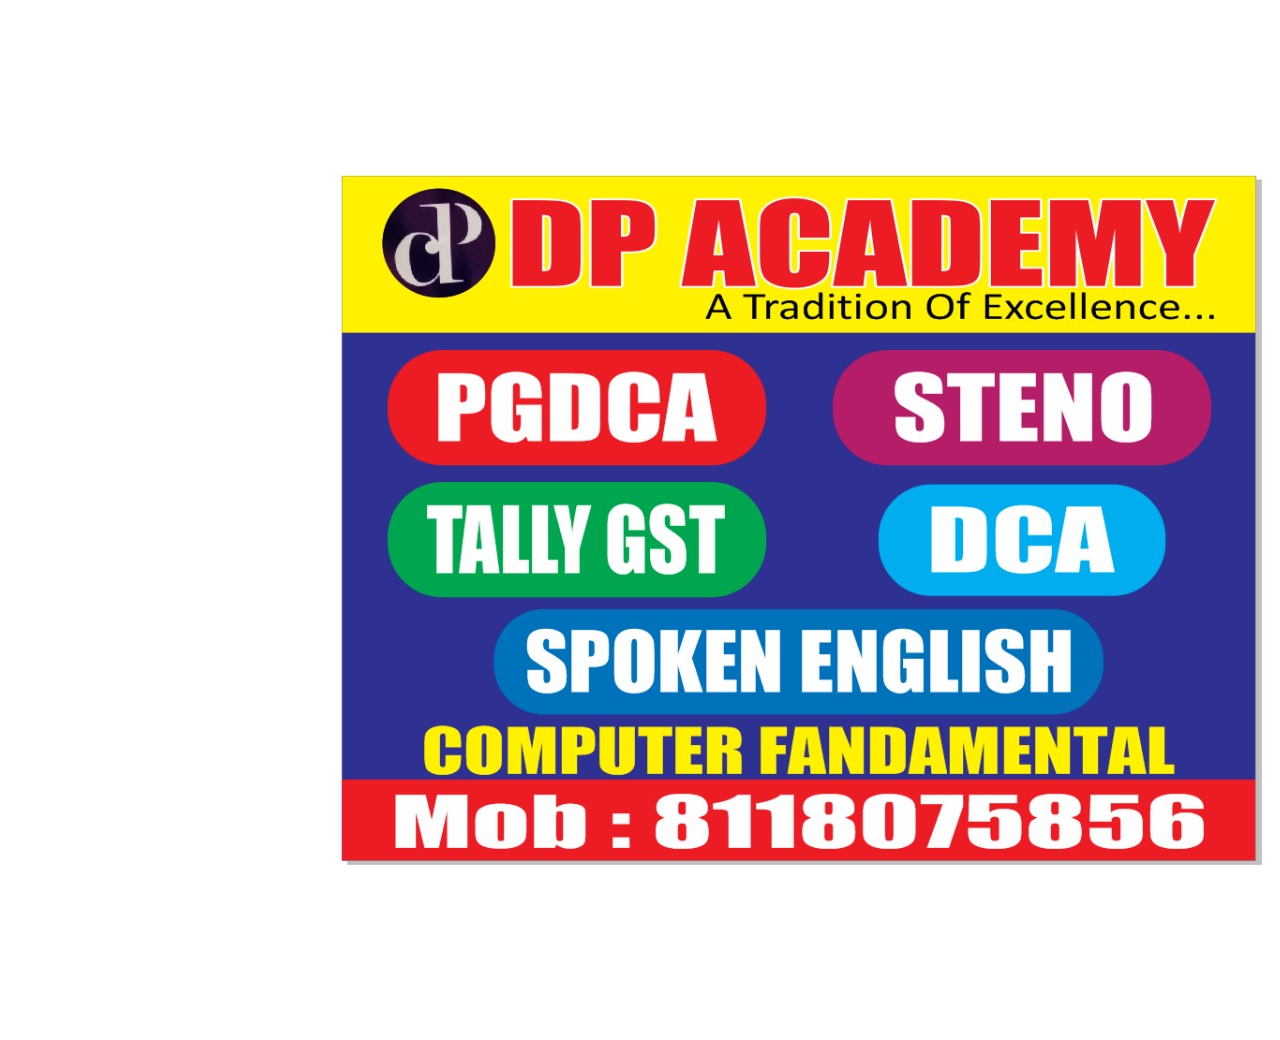
==== index.html @ b9f74668 "add title" ====
<!doctype html>
<title>DP Academy</title>
<style>
  body { text-align: center; padding: 150px; }
  h1 { font-size: 50px; }
  body { font: 20px Helvetica, sans-serif; color: #333; }
  article { display: block; text-align: left; width: 650px; margin: 0 auto; }
  a { color: #dc8100; text-decoration: none; }
  a:hover { color: #333; text-decoration: none; }
</style>
<img src="logo.jpg">
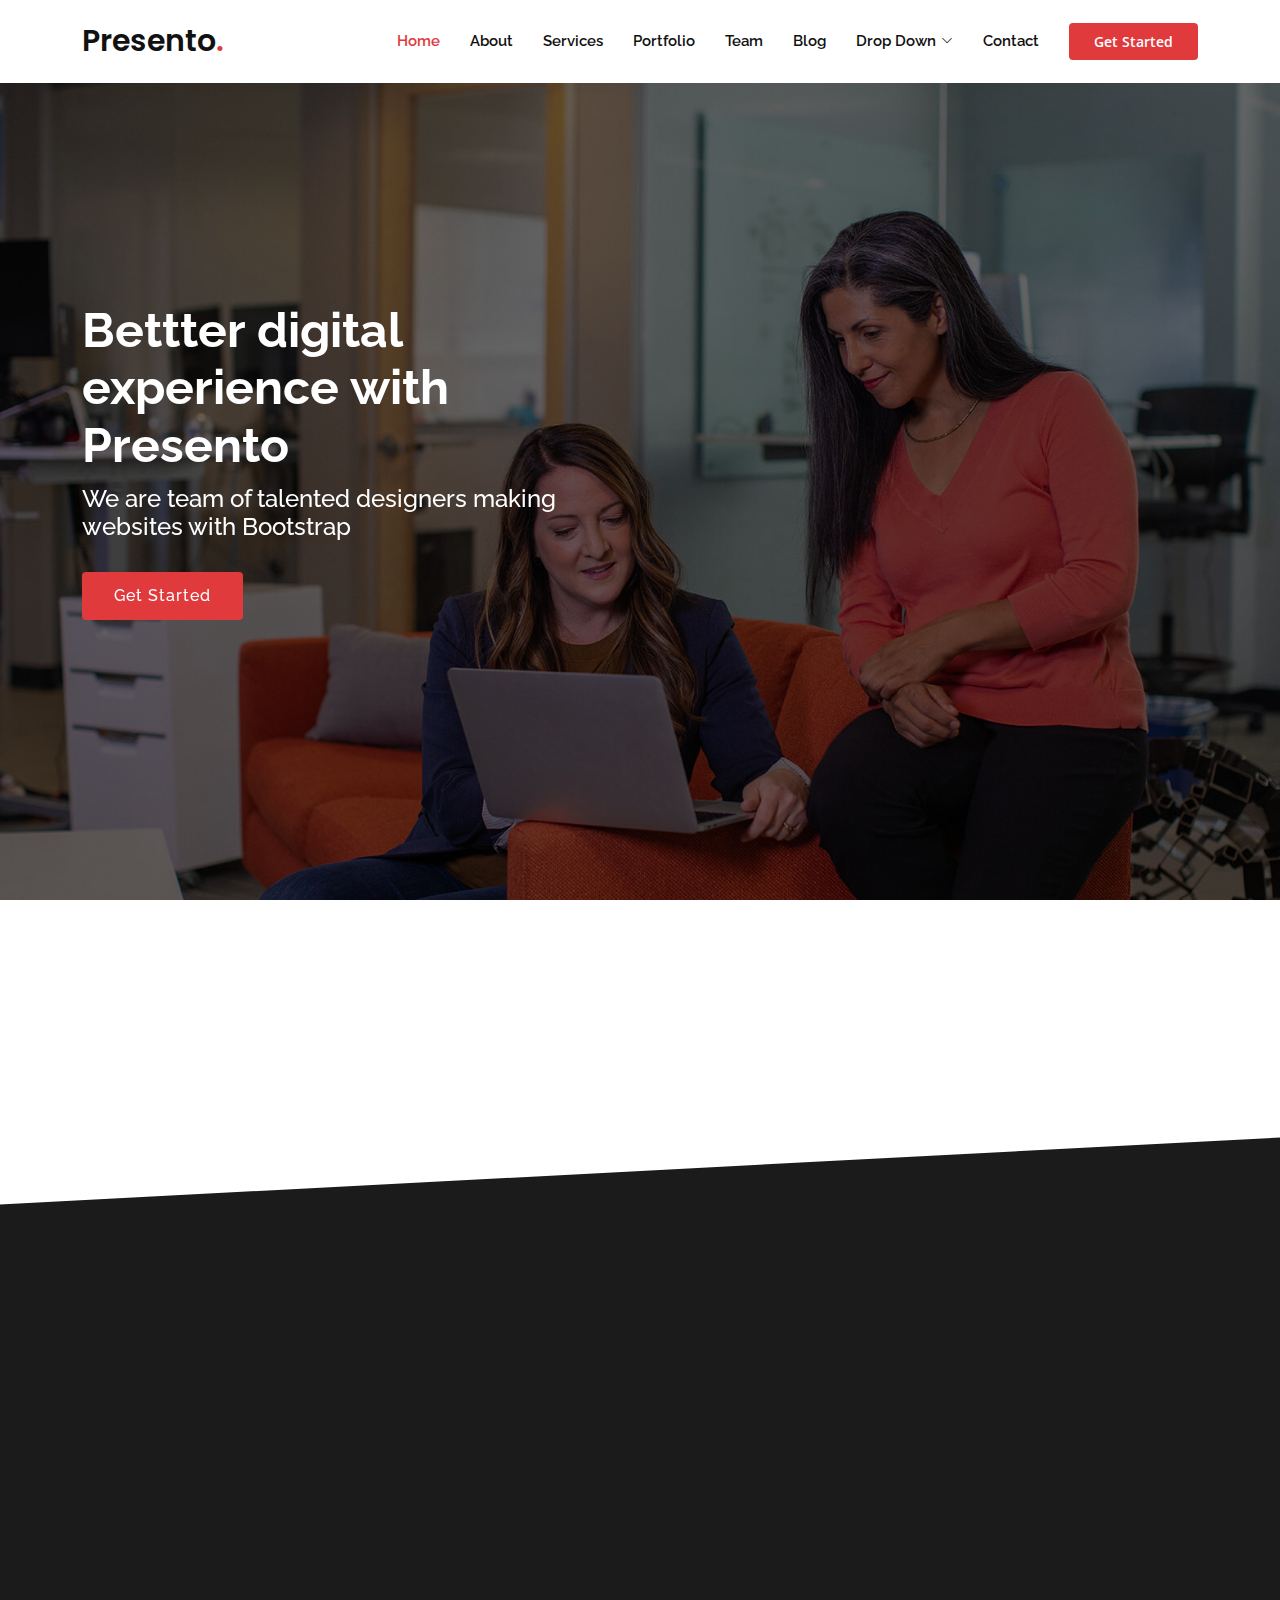
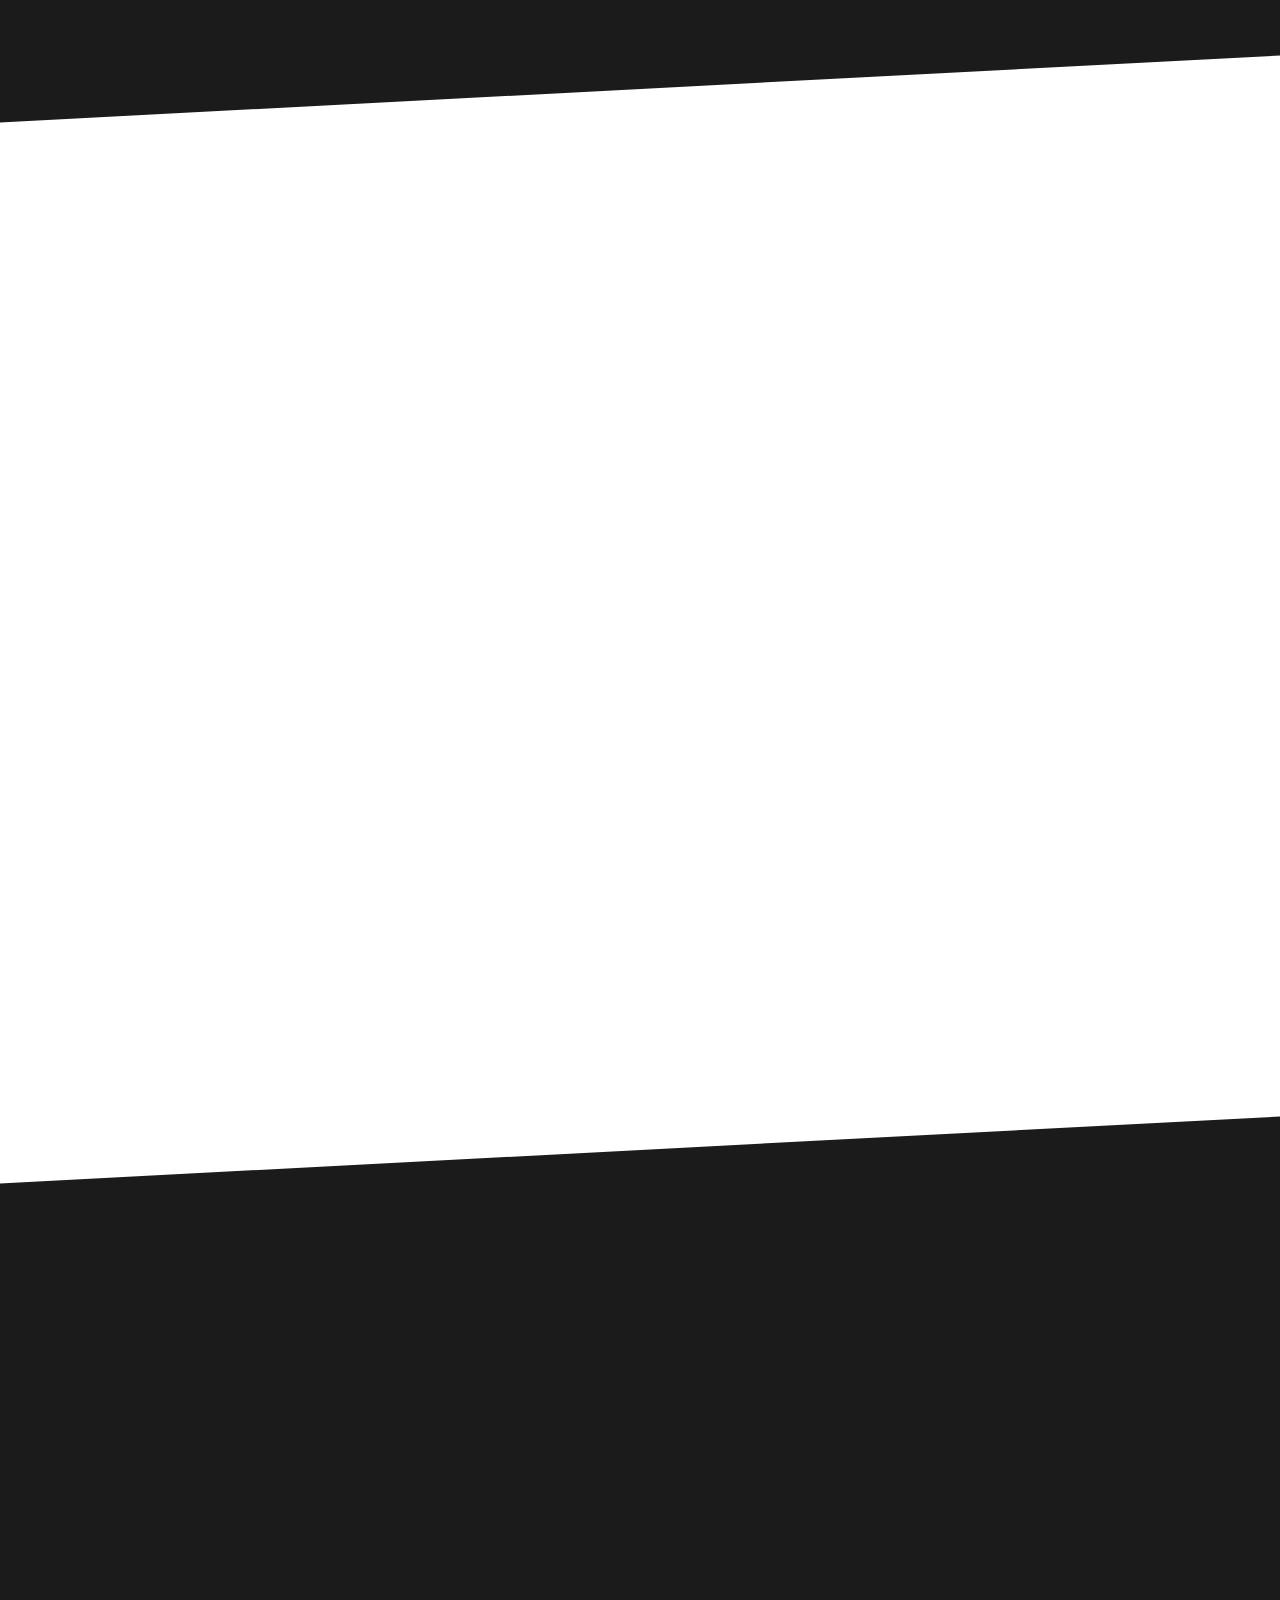
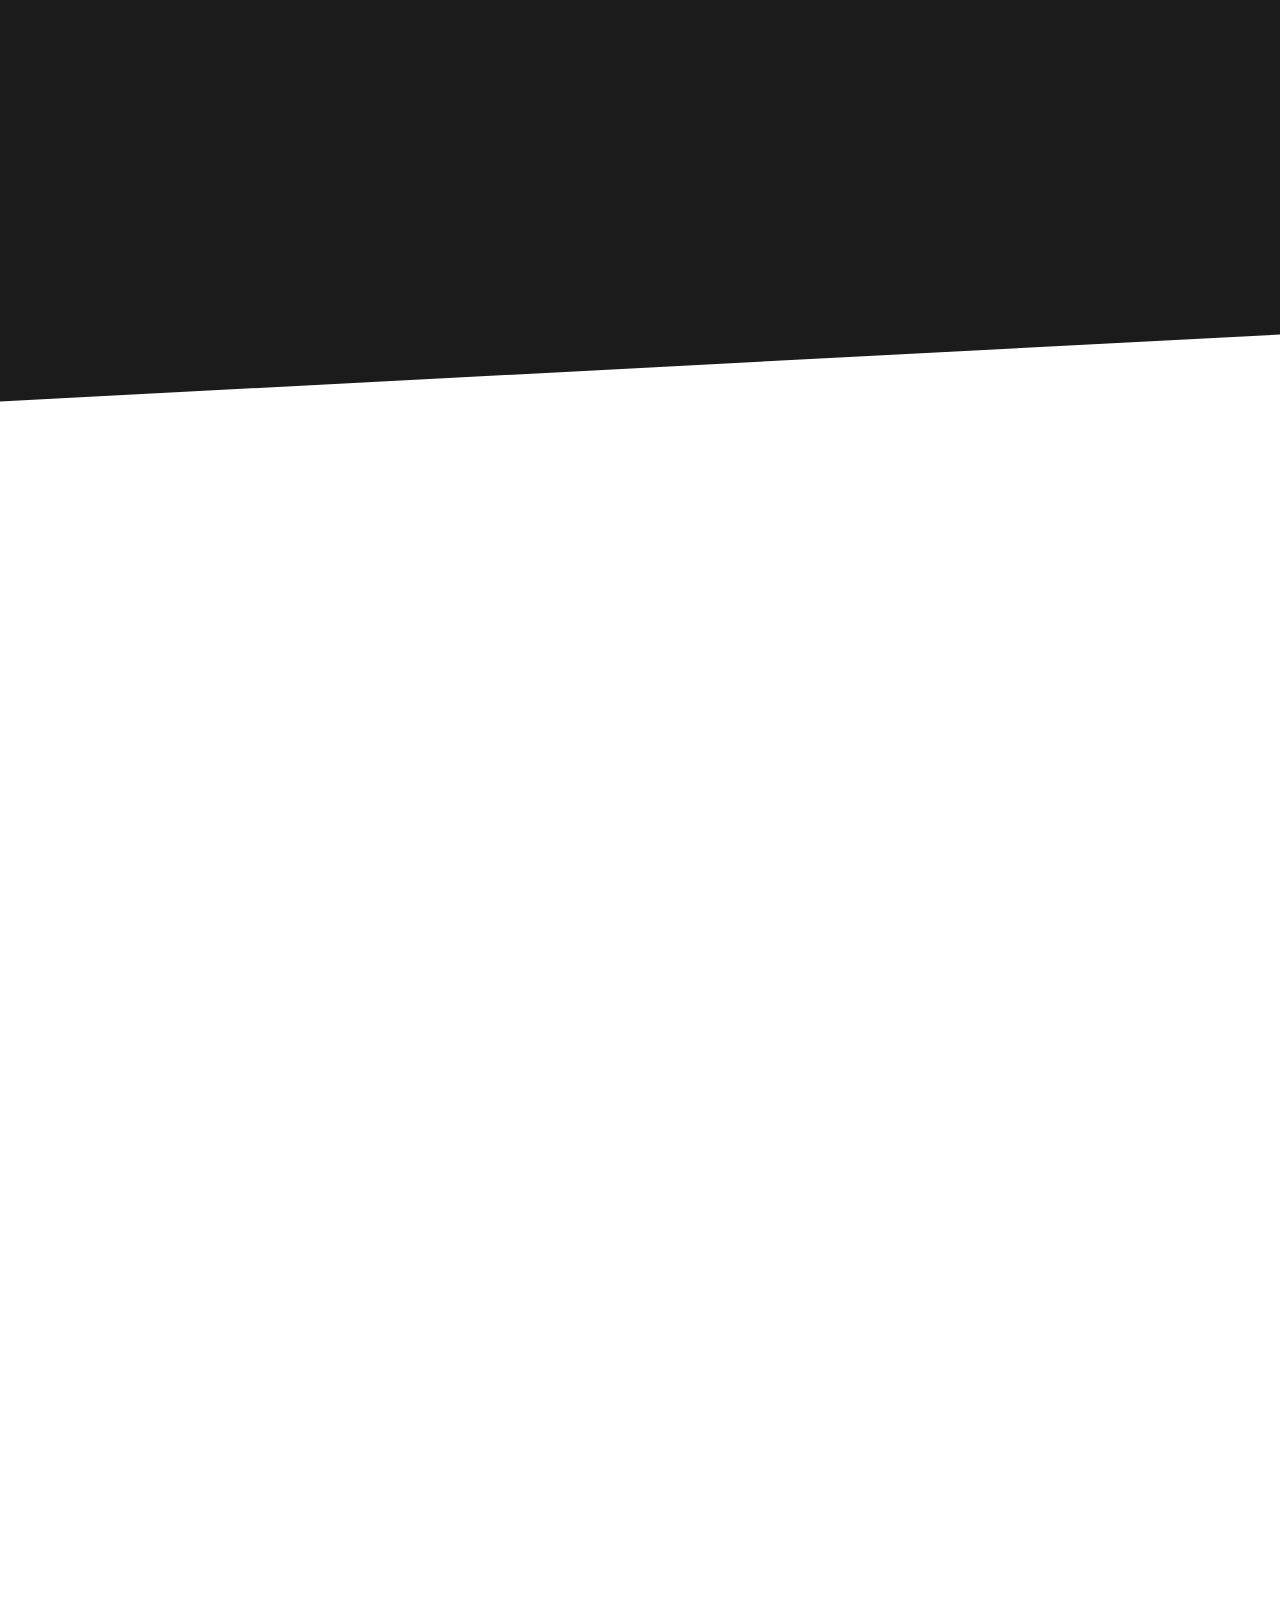
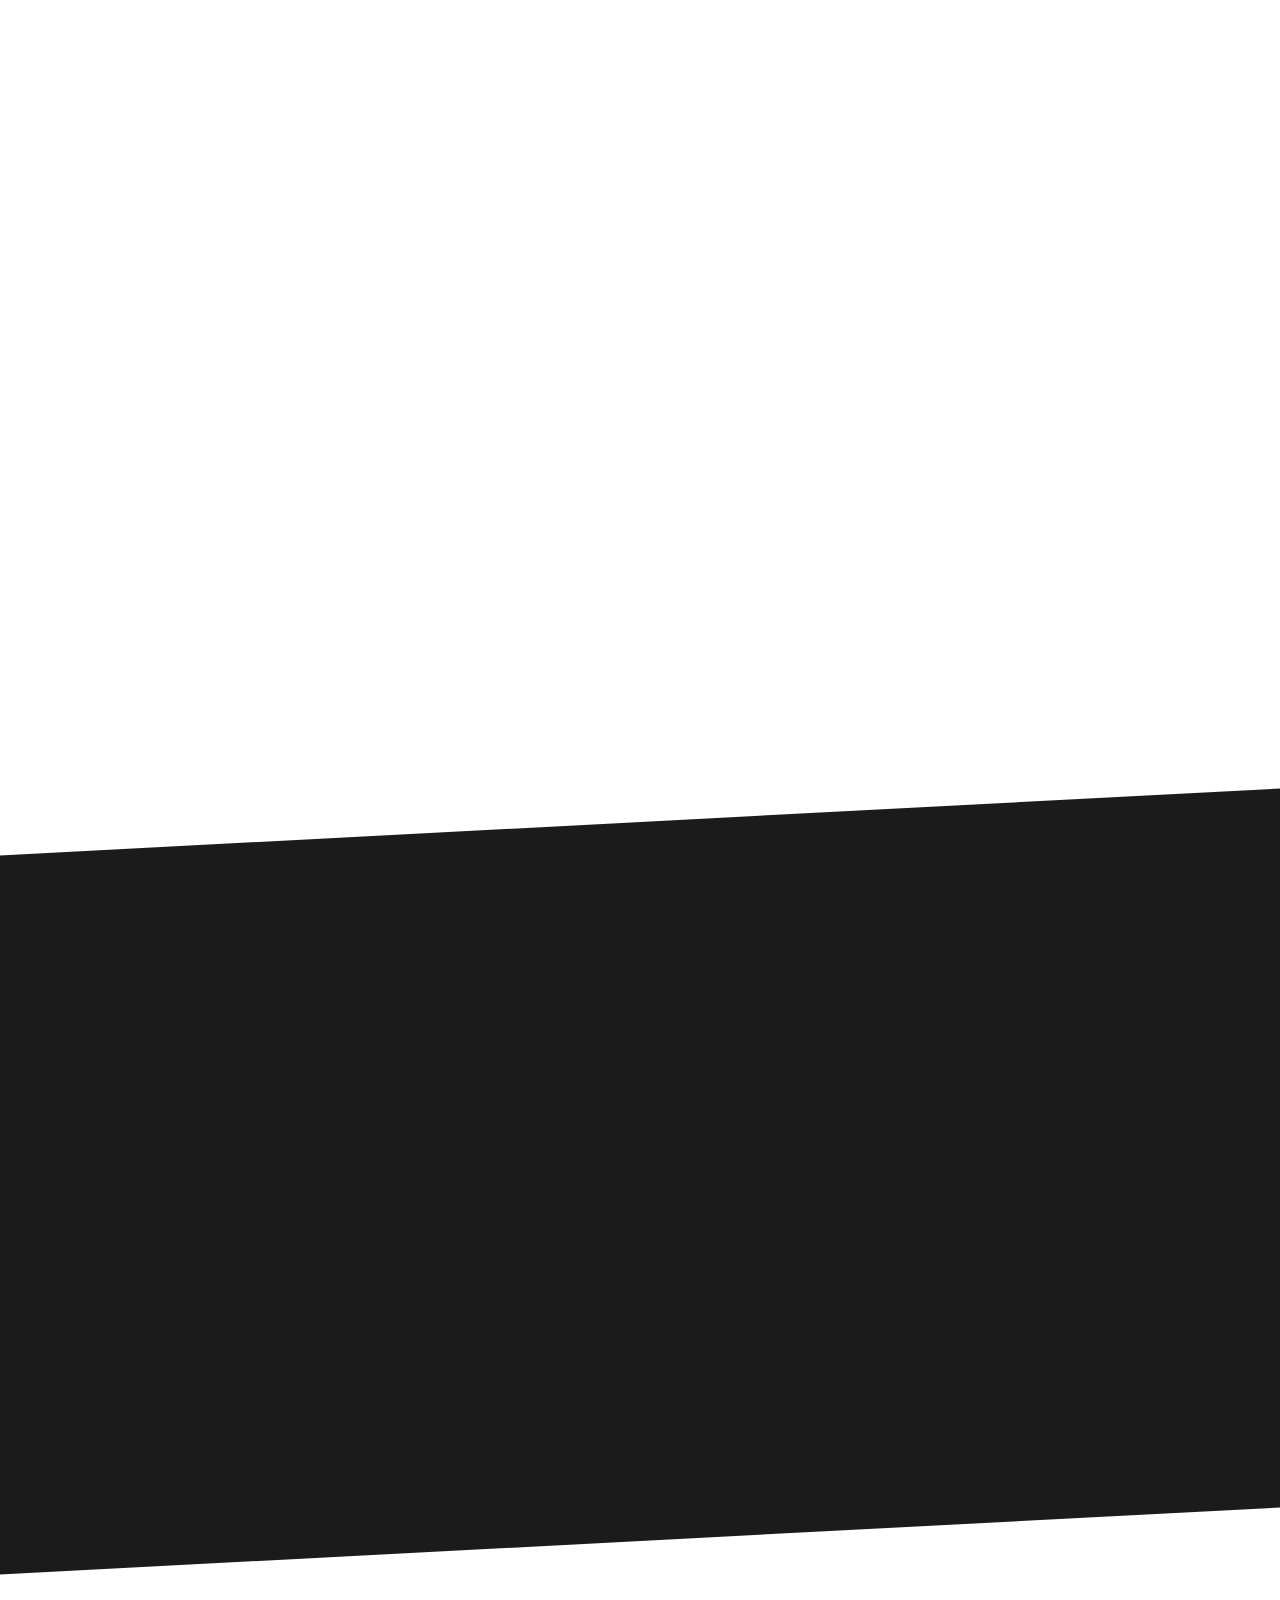
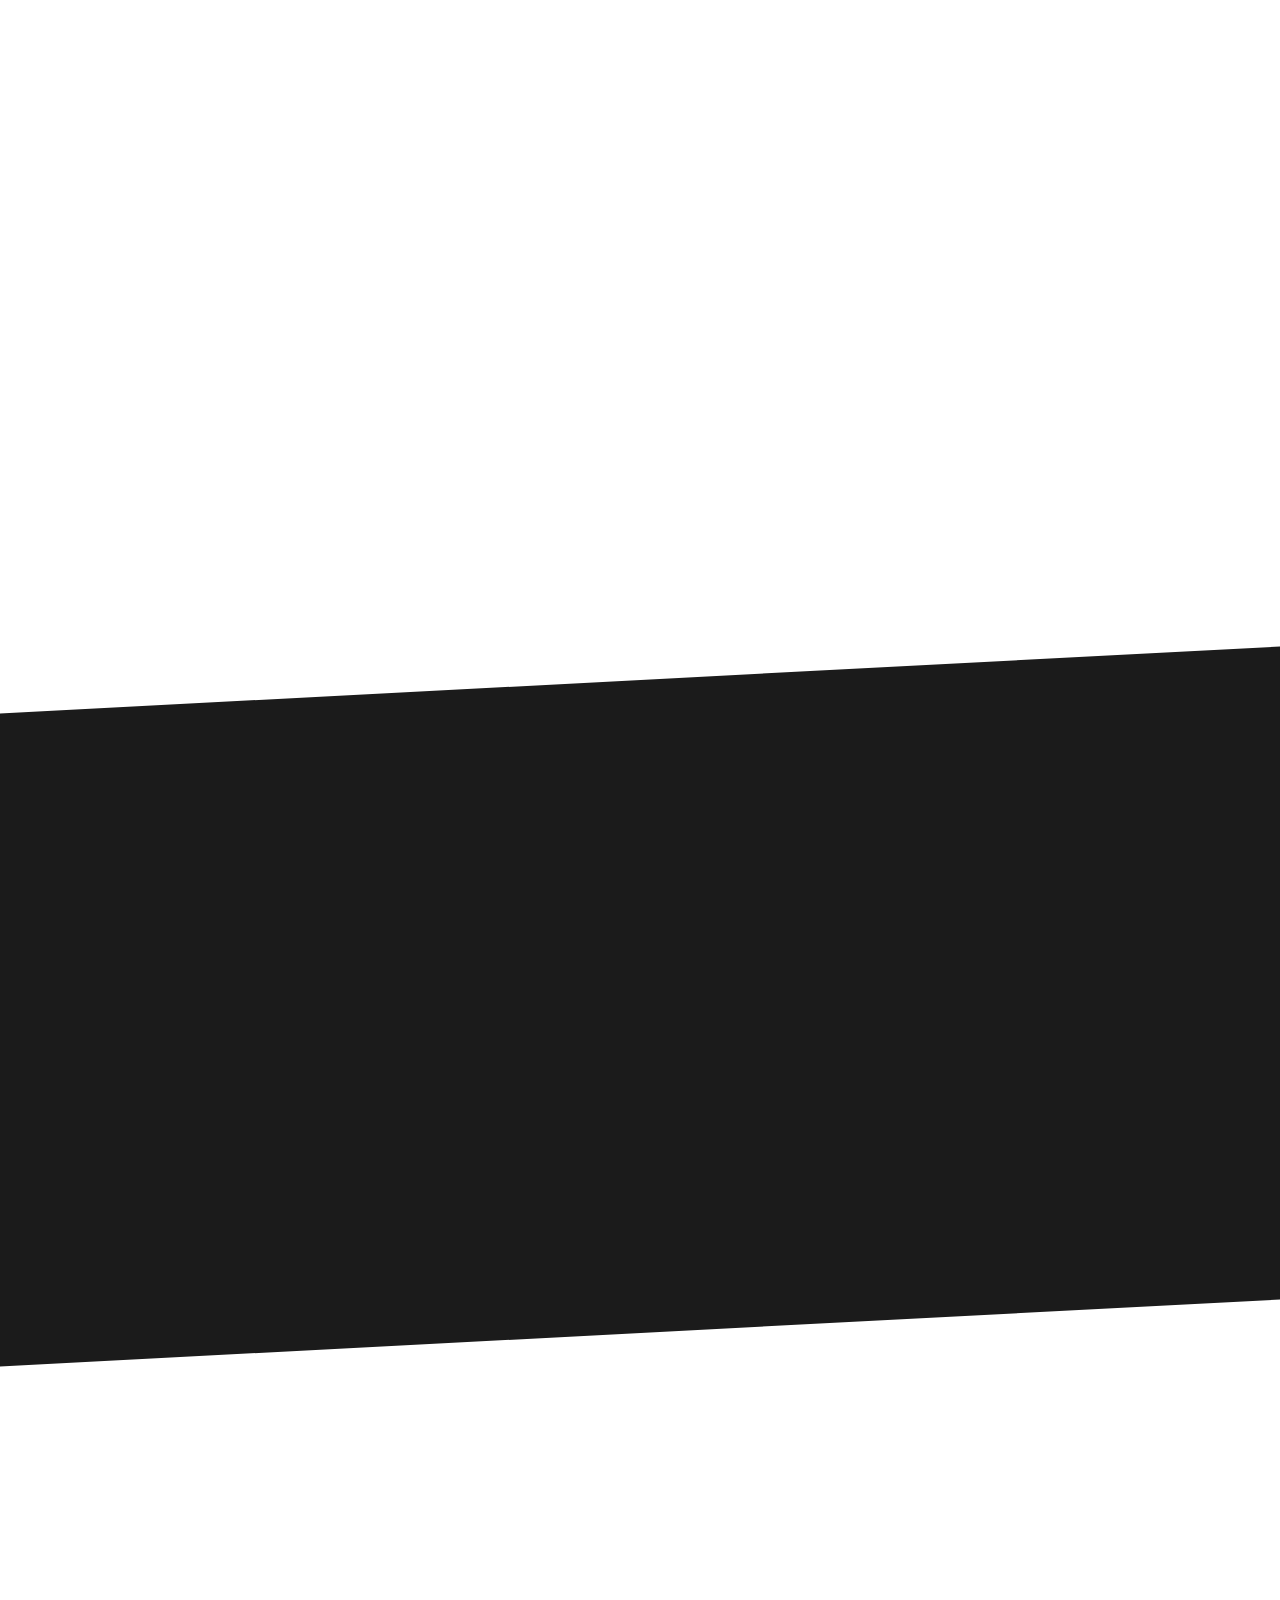
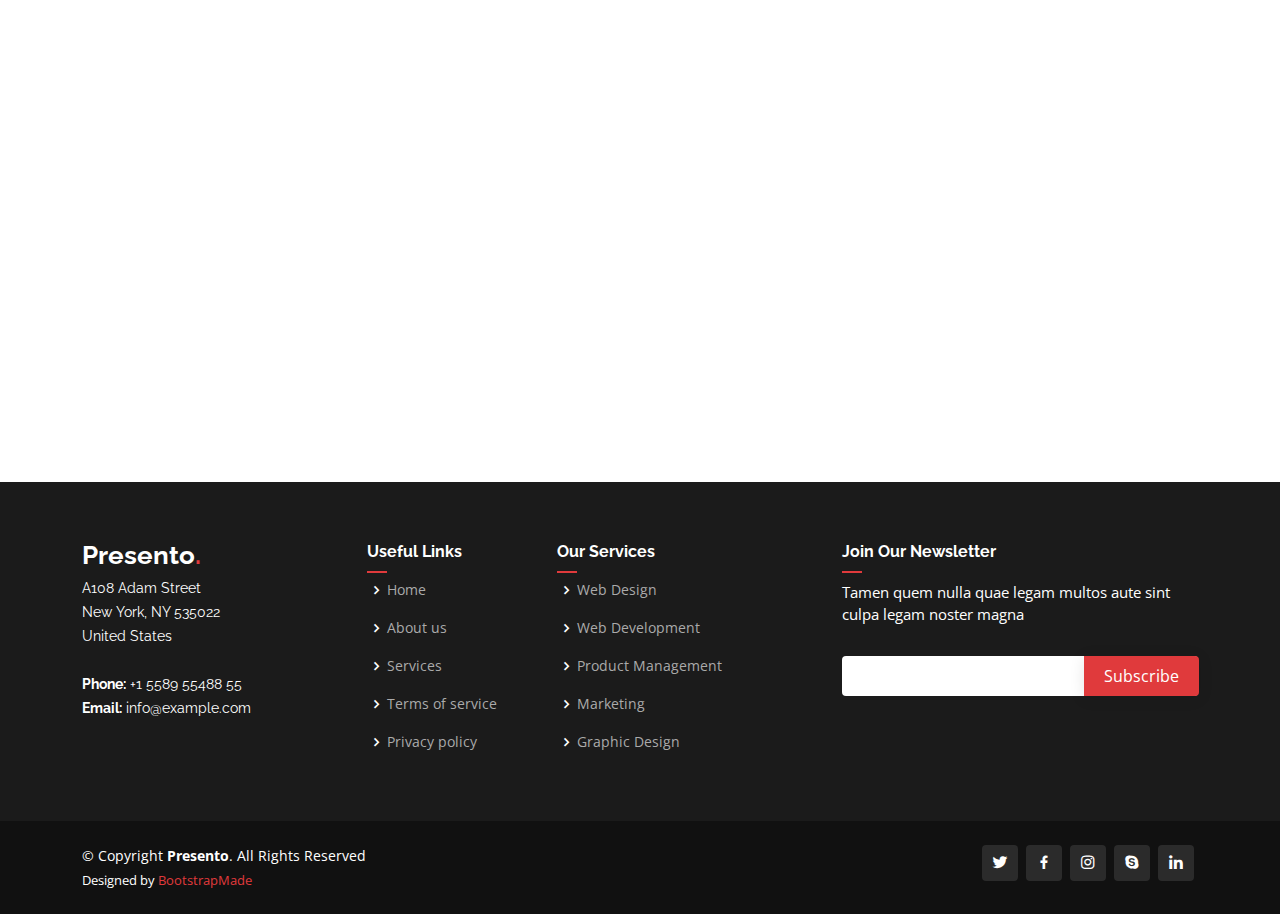
==== commit 184a6ac2: "change template" ====
--- a/index.html
+++ b/index.html
@@ -1,11 +1,1032 @@
-<!doctype html>
-<title>DP Academy</title>
-<style>
-  body { text-align: center; padding: 150px; }
-  h1 { font-size: 50px; }
-  body { font: 20px Helvetica, sans-serif; color: #333; }
-  article { display: block; text-align: left; width: 650px; margin: 0 auto; }
-  a { color: #dc8100; text-decoration: none; }
-  a:hover { color: #333; text-decoration: none; }
-</style>
-<img src="logo.jpg">
+<!DOCTYPE html>
+<html lang="en">
+
+<head>
+  <meta charset="utf-8">
+  <meta content="width=device-width, initial-scale=1.0" name="viewport">
+
+  <title>Presento Bootstrap Template - Index</title>
+  <meta content="" name="description">
+  <meta content="" name="keywords">
+
+  <!-- Favicons -->
+  <link href="assets/img/favicon.png" rel="icon">
+  <link href="assets/img/apple-touch-icon.png" rel="apple-touch-icon">
+
+  <!-- Google Fonts -->
+  <link href="https://fonts.googleapis.com/css?family=Open+Sans:300,300i,400,400i,600,600i,700,700i|Raleway:300,300i,400,400i,500,500i,600,600i,700,700i|Poppins:300,300i,400,400i,500,500i,600,600i,700,700i" rel="stylesheet">
+
+  <!-- Vendor CSS Files -->
+  <link href="assets/vendor/aos/aos.css" rel="stylesheet">
+  <link href="assets/vendor/bootstrap/css/bootstrap.min.css" rel="stylesheet">
+  <link href="assets/vendor/bootstrap-icons/bootstrap-icons.css" rel="stylesheet">
+  <link href="assets/vendor/boxicons/css/boxicons.min.css" rel="stylesheet">
+  <link href="assets/vendor/glightbox/css/glightbox.min.css" rel="stylesheet">
+  <link href="assets/vendor/remixicon/remixicon.css" rel="stylesheet">
+  <link href="assets/vendor/swiper/swiper-bundle.min.css" rel="stylesheet">
+
+  <!-- Template Main CSS File -->
+  <link href="assets/css/style.css" rel="stylesheet">
+
+  <!-- =======================================================
+  * Template Name: Presento - v3.0.1
+  * Template URL: https://bootstrapmade.com/presento-bootstrap-corporate-template/
+  * Author: BootstrapMade.com
+  * License: https://bootstrapmade.com/license/
+  ======================================================== -->
+</head>
+
+<body>
+
+  <!-- ======= Header ======= -->
+  <header id="header" class="fixed-top d-flex align-items-center">
+    <div class="container d-flex align-items-center">
+      <h1 class="logo me-auto"><a href="index.html">Presento<span>.</span></a></h1>
+      <!-- Uncomment below if you prefer to use an image logo -->
+      <!-- <a href="index.html" class="logo me-auto"><img src="assets/img/logo.png" alt=""></a>-->
+
+      <nav id="navbar" class="navbar order-last order-lg-0">
+        <ul>
+          <li><a class="nav-link scrollto active" href="#hero">Home</a></li>
+          <li><a class="nav-link scrollto" href="#about">About</a></li>
+          <li><a class="nav-link scrollto" href="#services">Services</a></li>
+          <li><a class="nav-link scrollto " href="#portfolio">Portfolio</a></li>
+          <li><a class="nav-link scrollto" href="#team">Team</a></li>
+          <li><a href="blog.html">Blog</a></li>
+          <li class="dropdown"><a href="#"><span>Drop Down</span> <i class="bi bi-chevron-down"></i></a>
+            <ul>
+              <li><a href="#">Drop Down 1</a></li>
+              <li class="dropdown"><a href="#"><span>Deep Drop Down</span> <i class="bi bi-chevron-right"></i></a>
+                <ul>
+                  <li><a href="#">Deep Drop Down 1</a></li>
+                  <li><a href="#">Deep Drop Down 2</a></li>
+                  <li><a href="#">Deep Drop Down 3</a></li>
+                  <li><a href="#">Deep Drop Down 4</a></li>
+                  <li><a href="#">Deep Drop Down 5</a></li>
+                </ul>
+              </li>
+              <li><a href="#">Drop Down 2</a></li>
+              <li><a href="#">Drop Down 3</a></li>
+              <li><a href="#">Drop Down 4</a></li>
+            </ul>
+          </li>
+          <li><a class="nav-link scrollto" href="#contact">Contact</a></li>
+        </ul>
+        <i class="bi bi-list mobile-nav-toggle"></i>
+      </nav><!-- .navbar -->
+
+      <a href="#about" class="get-started-btn scrollto">Get Started</a>
+    </div>
+  </header><!-- End Header -->
+
+  <!-- ======= Hero Section ======= -->
+  <section id="hero" class="d-flex align-items-center">
+
+    <div class="container" data-aos="zoom-out" data-aos-delay="100">
+      <div class="row">
+        <div class="col-xl-6">
+          <h1>Bettter digital experience with Presento</h1>
+          <h2>We are team of talented designers making websites with Bootstrap</h2>
+          <a href="#about" class="btn-get-started scrollto">Get Started</a>
+        </div>
+      </div>
+    </div>
+
+  </section><!-- End Hero -->
+
+  <main id="main">
+
+    <!-- ======= Clients Section ======= -->
+    <section id="clients" class="clients">
+      <div class="container" data-aos="zoom-in">
+
+        <div class="clients-slider swiper-container">
+          <div class="swiper-wrapper align-items-center">
+            <div class="swiper-slide"><img src="assets/img/clients/client-1.png" class="img-fluid" alt=""></div>
+            <div class="swiper-slide"><img src="assets/img/clients/client-2.png" class="img-fluid" alt=""></div>
+            <div class="swiper-slide"><img src="assets/img/clients/client-3.png" class="img-fluid" alt=""></div>
+            <div class="swiper-slide"><img src="assets/img/clients/client-4.png" class="img-fluid" alt=""></div>
+            <div class="swiper-slide"><img src="assets/img/clients/client-5.png" class="img-fluid" alt=""></div>
+            <div class="swiper-slide"><img src="assets/img/clients/client-6.png" class="img-fluid" alt=""></div>
+            <div class="swiper-slide"><img src="assets/img/clients/client-7.png" class="img-fluid" alt=""></div>
+            <div class="swiper-slide"><img src="assets/img/clients/client-8.png" class="img-fluid" alt=""></div>
+          </div>
+          <div class="swiper-pagination"></div>
+        </div>
+
+      </div>
+    </section><!-- End Clients Section -->
+
+    <!-- ======= About Section ======= -->
+    <section id="about" class="about section-bg">
+      <div class="container" data-aos="fade-up">
+
+        <div class="row no-gutters">
+          <div class="content col-xl-5 d-flex align-items-stretch">
+            <div class="content">
+              <h3>Voluptatem dignissimos provident quasi</h3>
+              <p>
+                Lorem ipsum dolor sit amet, consectetur adipiscing elit, sed do eiusmod tempor incididunt ut labore et dolore magna aliqua. Duis aute irure dolor in reprehenderit
+              </p>
+              <a href="#" class="about-btn"><span>About us</span> <i class="bx bx-chevron-right"></i></a>
+            </div>
+          </div>
+          <div class="col-xl-7 d-flex align-items-stretch">
+            <div class="icon-boxes d-flex flex-column justify-content-center">
+              <div class="row">
+                <div class="col-md-6 icon-box" data-aos="fade-up" data-aos-delay="100">
+                  <i class="bx bx-receipt"></i>
+                  <h4>Corporis voluptates sit</h4>
+                  <p>Consequuntur sunt aut quasi enim aliquam quae harum pariatur laboris nisi ut aliquip</p>
+                </div>
+                <div class="col-md-6 icon-box" data-aos="fade-up" data-aos-delay="200">
+                  <i class="bx bx-cube-alt"></i>
+                  <h4>Ullamco laboris nisi</h4>
+                  <p>Excepteur sint occaecat cupidatat non proident, sunt in culpa qui officia deserunt</p>
+                </div>
+                <div class="col-md-6 icon-box" data-aos="fade-up" data-aos-delay="300">
+                  <i class="bx bx-images"></i>
+                  <h4>Labore consequatur</h4>
+                  <p>Aut suscipit aut cum nemo deleniti aut omnis. Doloribus ut maiores omnis facere</p>
+                </div>
+                <div class="col-md-6 icon-box" data-aos="fade-up" data-aos-delay="400">
+                  <i class="bx bx-shield"></i>
+                  <h4>Beatae veritatis</h4>
+                  <p>Expedita veritatis consequuntur nihil tempore laudantium vitae denat pacta</p>
+                </div>
+              </div>
+            </div><!-- End .content-->
+          </div>
+        </div>
+
+      </div>
+    </section><!-- End About Section -->
+
+    <!-- ======= Counts Section ======= -->
+    <section id="counts" class="counts">
+      <div class="container" data-aos="fade-up">
+
+        <div class="row">
+
+          <div class="col-lg-3 col-md-6">
+            <div class="count-box">
+              <i class="bi bi-emoji-smile"></i>
+              <span data-purecounter-start="0" data-purecounter-end="232" data-purecounter-duration="1" class="purecounter"></span>
+              <p>Happy Clients</p>
+            </div>
+          </div>
+
+          <div class="col-lg-3 col-md-6 mt-5 mt-md-0">
+            <div class="count-box">
+              <i class="bi bi-journal-richtext"></i>
+              <span data-purecounter-start="0" data-purecounter-end="521" data-purecounter-duration="1" class="purecounter"></span>
+              <p>Projects</p>
+            </div>
+          </div>
+
+          <div class="col-lg-3 col-md-6 mt-5 mt-lg-0">
+            <div class="count-box">
+              <i class="bi bi-headset"></i>
+              <span data-purecounter-start="0" data-purecounter-end="1463" data-purecounter-duration="1" class="purecounter"></span>
+              <p>Hours Of Support</p>
+            </div>
+          </div>
+
+          <div class="col-lg-3 col-md-6 mt-5 mt-lg-0">
+            <div class="count-box">
+              <i class="bi bi-people"></i>
+              <span data-purecounter-start="0" data-purecounter-end="15" data-purecounter-duration="1" class="purecounter"></span>
+              <p>Hard Workers</p>
+            </div>
+          </div>
+
+        </div>
+
+      </div>
+    </section><!-- End Counts Section -->
+
+    <!-- ======= Tabs Section ======= -->
+    <section id="tabs" class="tabs">
+      <div class="container" data-aos="fade-up">
+
+        <ul class="nav nav-tabs row d-flex">
+          <li class="nav-item col-3">
+            <a class="nav-link active show" data-bs-toggle="tab" data-bs-target="#tab-1">
+              <i class="ri-gps-line"></i>
+              <h4 class="d-none d-lg-block">Modi sit est dela pireda nest</h4>
+            </a>
+          </li>
+          <li class="nav-item col-3">
+            <a class="nav-link" data-bs-toggle="tab" data-bs-target="#tab-2">
+              <i class="ri-body-scan-line"></i>
+              <h4 class="d-none d-lg-block">Unde praesenti mara setra le</h4>
+            </a>
+          </li>
+          <li class="nav-item col-3">
+            <a class="nav-link" data-bs-toggle="tab" data-bs-target="#tab-3">
+              <i class="ri-sun-line"></i>
+              <h4 class="d-none d-lg-block">Pariatur explica nitro dela</h4>
+            </a>
+          </li>
+          <li class="nav-item col-3">
+            <a class="nav-link" data-bs-toggle="tab" data-bs-target="#tab-4">
+              <i class="ri-store-line"></i>
+              <h4 class="d-none d-lg-block">Nostrum qui dile node</h4>
+            </a>
+          </li>
+        </ul>
+
+        <div class="tab-content">
+          <div class="tab-pane active show" id="tab-1">
+            <div class="row">
+              <div class="col-lg-6 order-2 order-lg-1 mt-3 mt-lg-0" data-aos="fade-up" data-aos-delay="100">
+                <h3>Voluptatem dignissimos provident quasi corporis voluptates sit assumenda.</h3>
+                <p class="font-italic">
+                  Lorem ipsum dolor sit amet, consectetur adipiscing elit, sed do eiusmod tempor incididunt ut labore et dolore
+                  magna aliqua.
+                </p>
+                <ul>
+                  <li><i class="ri-check-double-line"></i> Ullamco laboris nisi ut aliquip ex ea commodo consequat.</li>
+                  <li><i class="ri-check-double-line"></i> Duis aute irure dolor in reprehenderit in voluptate velit.</li>
+                  <li><i class="ri-check-double-line"></i> Ullamco laboris nisi ut aliquip ex ea commodo consequat. Duis aute irure dolor in reprehenderit in voluptate trideta storacalaperda mastiro dolore eu fugiat nulla pariatur.</li>
+                </ul>
+                <p>
+                  Ullamco laboris nisi ut aliquip ex ea commodo consequat. Duis aute irure dolor in reprehenderit in voluptate
+                  velit esse cillum dolore eu fugiat nulla pariatur. Excepteur sint occaecat cupidatat non proident, sunt in
+                  culpa qui officia deserunt mollit anim id est laborum
+                </p>
+              </div>
+              <div class="col-lg-6 order-1 order-lg-2 text-center" data-aos="fade-up" data-aos-delay="200">
+                <img src="assets/img/tabs-1.jpg" alt="" class="img-fluid">
+              </div>
+            </div>
+          </div>
+          <div class="tab-pane" id="tab-2">
+            <div class="row">
+              <div class="col-lg-6 order-2 order-lg-1 mt-3 mt-lg-0">
+                <h3>Neque exercitationem debitis soluta quos debitis quo mollitia officia est</h3>
+                <p>
+                  Ullamco laboris nisi ut aliquip ex ea commodo consequat. Duis aute irure dolor in reprehenderit in voluptate
+                  velit esse cillum dolore eu fugiat nulla pariatur. Excepteur sint occaecat cupidatat non proident, sunt in
+                  culpa qui officia deserunt mollit anim id est laborum
+                </p>
+                <p class="font-italic">
+                  Lorem ipsum dolor sit amet, consectetur adipiscing elit, sed do eiusmod tempor incididunt ut labore et dolore
+                  magna aliqua.
+                </p>
+                <ul>
+                  <li><i class="ri-check-double-line"></i> Ullamco laboris nisi ut aliquip ex ea commodo consequat.</li>
+                  <li><i class="ri-check-double-line"></i> Duis aute irure dolor in reprehenderit in voluptate velit.</li>
+                  <li><i class="ri-check-double-line"></i> Provident mollitia neque rerum asperiores dolores quos qui a. Ipsum neque dolor voluptate nisi sed.</li>
+                  <li><i class="ri-check-double-line"></i> Ullamco laboris nisi ut aliquip ex ea commodo consequat. Duis aute irure dolor in reprehenderit in voluptate trideta storacalaperda mastiro dolore eu fugiat nulla pariatur.</li>
+                </ul>
+              </div>
+              <div class="col-lg-6 order-1 order-lg-2 text-center">
+                <img src="assets/img/tabs-2.jpg" alt="" class="img-fluid">
+              </div>
+            </div>
+          </div>
+          <div class="tab-pane" id="tab-3">
+            <div class="row">
+              <div class="col-lg-6 order-2 order-lg-1 mt-3 mt-lg-0">
+                <h3>Voluptatibus commodi ut accusamus ea repudiandae ut autem dolor ut assumenda</h3>
+                <p>
+                  Ullamco laboris nisi ut aliquip ex ea commodo consequat. Duis aute irure dolor in reprehenderit in voluptate
+                  velit esse cillum dolore eu fugiat nulla pariatur. Excepteur sint occaecat cupidatat non proident, sunt in
+                  culpa qui officia deserunt mollit anim id est laborum
+                </p>
+                <ul>
+                  <li><i class="ri-check-double-line"></i> Ullamco laboris nisi ut aliquip ex ea commodo consequat.</li>
+                  <li><i class="ri-check-double-line"></i> Duis aute irure dolor in reprehenderit in voluptate velit.</li>
+                  <li><i class="ri-check-double-line"></i> Provident mollitia neque rerum asperiores dolores quos qui a. Ipsum neque dolor voluptate nisi sed.</li>
+                </ul>
+                <p class="font-italic">
+                  Lorem ipsum dolor sit amet, consectetur adipiscing elit, sed do eiusmod tempor incididunt ut labore et dolore
+                  magna aliqua.
+                </p>
+              </div>
+              <div class="col-lg-6 order-1 order-lg-2 text-center">
+                <img src="assets/img/tabs-3.jpg" alt="" class="img-fluid">
+              </div>
+            </div>
+          </div>
+          <div class="tab-pane" id="tab-4">
+            <div class="row">
+              <div class="col-lg-6 order-2 order-lg-1 mt-3 mt-lg-0">
+                <h3>Omnis fugiat ea explicabo sunt dolorum asperiores sequi inventore rerum</h3>
+                <p>
+                  Ullamco laboris nisi ut aliquip ex ea commodo consequat. Duis aute irure dolor in reprehenderit in voluptate
+                  velit esse cillum dolore eu fugiat nulla pariatur. Excepteur sint occaecat cupidatat non proident, sunt in
+                  culpa qui officia deserunt mollit anim id est laborum
+                </p>
+                <p class="font-italic">
+                  Lorem ipsum dolor sit amet, consectetur adipiscing elit, sed do eiusmod tempor incididunt ut labore et dolore
+                  magna aliqua.
+                </p>
+                <ul>
+                  <li><i class="ri-check-double-line"></i> Ullamco laboris nisi ut aliquip ex ea commodo consequat.</li>
+                  <li><i class="ri-check-double-line"></i> Duis aute irure dolor in reprehenderit in voluptate velit.</li>
+                  <li><i class="ri-check-double-line"></i> Ullamco laboris nisi ut aliquip ex ea commodo consequat. Duis aute irure dolor in reprehenderit in voluptate trideta storacalaperda mastiro dolore eu fugiat nulla pariatur.</li>
+                </ul>
+              </div>
+              <div class="col-lg-6 order-1 order-lg-2 text-center">
+                <img src="assets/img/tabs-4.jpg" alt="" class="img-fluid">
+              </div>
+            </div>
+          </div>
+        </div>
+
+      </div>
+    </section><!-- End Tabs Section -->
+
+    <!-- ======= Services Section ======= -->
+    <section id="services" class="services section-bg ">
+      <div class="container" data-aos="fade-up">
+
+        <div class="section-title">
+          <h2>Services</h2>
+          <p>Magnam dolores commodi suscipit. Necessitatibus eius consequatur ex aliquid fuga eum quidem. Sit sint consectetur velit. Quisquam quos quisquam cupiditate. Et nemo qui impedit suscipit alias ea.</p>
+        </div>
+
+        <div class="row">
+          <div class="col-md-6">
+            <div class="icon-box" data-aos="fade-up" data-aos-delay="100">
+              <i class="bi bi-briefcase"></i>
+              <h4><a href="#">Lorem Ipsum</a></h4>
+              <p>Voluptatum deleniti atque corrupti quos dolores et quas molestias excepturi sint occaecati cupiditate non provident</p>
+            </div>
+          </div>
+          <div class="col-md-6 mt-4 mt-md-0">
+            <div class="icon-box" data-aos="fade-up" data-aos-delay="200">
+              <i class="bi bi-card-checklist"></i>
+              <h4><a href="#">Dolor Sitema</a></h4>
+              <p>Minim veniam, quis nostrud exercitation ullamco laboris nisi ut aliquip ex ea commodo consequat tarad limino ata</p>
+            </div>
+          </div>
+          <div class="col-md-6 mt-4 mt-md-0">
+            <div class="icon-box" data-aos="fade-up" data-aos-delay="300">
+              <i class="bi bi-bar-chart"></i>
+              <h4><a href="#">Sed ut perspiciatis</a></h4>
+              <p>Duis aute irure dolor in reprehenderit in voluptate velit esse cillum dolore eu fugiat nulla pariatur</p>
+            </div>
+          </div>
+          <div class="col-md-6 mt-4 mt-md-0">
+            <div class="icon-box" data-aos="fade-up" data-aos-delay="400">
+              <i class="bi bi-binoculars"></i>
+              <h4><a href="#">Nemo Enim</a></h4>
+              <p>Excepteur sint occaecat cupidatat non proident, sunt in culpa qui officia deserunt mollit anim id est laborum</p>
+            </div>
+          </div>
+          <div class="col-md-6 mt-4 mt-md-0">
+            <div class="icon-box" data-aos="fade-up" data-aos-delay="500">
+              <i class="bi bi-brightness-high"></i>
+              <h4><a href="#">Magni Dolore</a></h4>
+              <p>At vero eos et accusamus et iusto odio dignissimos ducimus qui blanditiis praesentium voluptatum deleniti atque</p>
+            </div>
+          </div>
+          <div class="col-md-6 mt-4 mt-md-0">
+            <div class="icon-box" data-aos="fade-up" data-aos-delay="600">
+              <i class="bi bi-calendar4-week"></i>
+              <h4><a href="#">Eiusmod Tempor</a></h4>
+              <p>Et harum quidem rerum facilis est et expedita distinctio. Nam libero tempore, cum soluta nobis est eligendi</p>
+            </div>
+          </div>
+        </div>
+
+      </div>
+    </section><!-- End Services Section -->
+
+    <!-- ======= Portfolio Section ======= -->
+    <section id="portfolio" class="portfolio">
+      <div class="container" data-aos="fade-up">
+
+        <div class="section-title">
+          <h2>Portfolio</h2>
+          <p>Magnam dolores commodi suscipit. Necessitatibus eius consequatur ex aliquid fuga eum quidem. Sit sint consectetur velit. Quisquam quos quisquam cupiditate. Et nemo qui impedit suscipit alias ea.</p>
+        </div>
+
+        <div class="row" data-aos="fade-up" data-aos-delay="100">
+          <div class="col-lg-12 d-flex justify-content-center">
+            <ul id="portfolio-flters">
+              <li data-filter="*" class="filter-active">All</li>
+              <li data-filter=".filter-app">App</li>
+              <li data-filter=".filter-card">Card</li>
+              <li data-filter=".filter-web">Web</li>
+            </ul>
+          </div>
+        </div>
+
+        <div class="row portfolio-container" data-aos="fade-up" data-aos-delay="200">
+
+          <div class="col-lg-4 col-md-6 portfolio-item filter-app">
+            <div class="portfolio-wrap">
+              <img src="assets/img/portfolio/portfolio-1.jpg" class="img-fluid" alt="">
+              <div class="portfolio-info">
+                <h4>App 1</h4>
+                <p>App</p>
+                <div class="portfolio-links">
+                  <a href="assets/img/portfolio/portfolio-1.jpg" data-gallery="portfolioGallery" class="portfolio-lightbox" title="App 1"><i class="bx bx-plus"></i></a>
+                  <a href="portfolio-details.html" title="More Details"><i class="bx bx-link"></i></a>
+                </div>
+              </div>
+            </div>
+          </div>
+
+          <div class="col-lg-4 col-md-6 portfolio-item filter-web">
+            <div class="portfolio-wrap">
+              <img src="assets/img/portfolio/portfolio-2.jpg" class="img-fluid" alt="">
+              <div class="portfolio-info">
+                <h4>Web 3</h4>
+                <p>Web</p>
+                <div class="portfolio-links">
+                  <a href="assets/img/portfolio/portfolio-2.jpg" data-gallery="portfolioGallery" class="portfolio-lightbox" title="Web 3"><i class="bx bx-plus"></i></a>
+                  <a href="portfolio-details.html" title="More Details"><i class="bx bx-link"></i></a>
+                </div>
+              </div>
+            </div>
+          </div>
+
+          <div class="col-lg-4 col-md-6 portfolio-item filter-app">
+            <div class="portfolio-wrap">
+              <img src="assets/img/portfolio/portfolio-3.jpg" class="img-fluid" alt="">
+              <div class="portfolio-info">
+                <h4>App 2</h4>
+                <p>App</p>
+                <div class="portfolio-links">
+                  <a href="assets/img/portfolio/portfolio-3.jpg" data-gallery="portfolioGallery" class="portfolio-lightbox" title="App 2"><i class="bx bx-plus"></i></a>
+                  <a href="portfolio-details.html" title="More Details"><i class="bx bx-link"></i></a>
+                </div>
+              </div>
+            </div>
+          </div>
+
+          <div class="col-lg-4 col-md-6 portfolio-item filter-card">
+            <div class="portfolio-wrap">
+              <img src="assets/img/portfolio/portfolio-4.jpg" class="img-fluid" alt="">
+              <div class="portfolio-info">
+                <h4>Card 2</h4>
+                <p>Card</p>
+                <div class="portfolio-links">
+                  <a href="assets/img/portfolio/portfolio-4.jpg" data-gallery="portfolioGallery" class="portfolio-lightbox" title="Card 2"><i class="bx bx-plus"></i></a>
+                  <a href="portfolio-details.html" title="More Details"><i class="bx bx-link"></i></a>
+                </div>
+              </div>
+            </div>
+          </div>
+
+          <div class="col-lg-4 col-md-6 portfolio-item filter-web">
+            <div class="portfolio-wrap">
+              <img src="assets/img/portfolio/portfolio-5.jpg" class="img-fluid" alt="">
+              <div class="portfolio-info">
+                <h4>Web 2</h4>
+                <p>Web</p>
+                <div class="portfolio-links">
+                  <a href="assets/img/portfolio/portfolio-5.jpg" data-gallery="portfolioGallery" class="portfolio-lightbox" title="Web 2"><i class="bx bx-plus"></i></a>
+                  <a href="portfolio-details.html" title="More Details"><i class="bx bx-link"></i></a>
+                </div>
+              </div>
+            </div>
+          </div>
+
+          <div class="col-lg-4 col-md-6 portfolio-item filter-app">
+            <div class="portfolio-wrap">
+              <img src="assets/img/portfolio/portfolio-6.jpg" class="img-fluid" alt="">
+              <div class="portfolio-info">
+                <h4>App 3</h4>
+                <p>App</p>
+                <div class="portfolio-links">
+                  <a href="assets/img/portfolio/portfolio-6.jpg" data-gallery="portfolioGallery" class="portfolio-lightbox" title="App 3"><i class="bx bx-plus"></i></a>
+                  <a href="portfolio-details.html" title="More Details"><i class="bx bx-link"></i></a>
+                </div>
+              </div>
+            </div>
+          </div>
+
+          <div class="col-lg-4 col-md-6 portfolio-item filter-card">
+            <div class="portfolio-wrap">
+              <img src="assets/img/portfolio/portfolio-7.jpg" class="img-fluid" alt="">
+              <div class="portfolio-info">
+                <h4>Card 1</h4>
+                <p>Card</p>
+                <div class="portfolio-links">
+                  <a href="assets/img/portfolio/portfolio-7.jpg" data-gallery="portfolioGallery" class="portfolio-lightbox" title="Card 1"><i class="bx bx-plus"></i></a>
+                  <a href="portfolio-details.html" title="More Details"><i class="bx bx-link"></i></a>
+                </div>
+              </div>
+            </div>
+          </div>
+
+          <div class="col-lg-4 col-md-6 portfolio-item filter-card">
+            <div class="portfolio-wrap">
+              <img src="assets/img/portfolio/portfolio-8.jpg" class="img-fluid" alt="">
+              <div class="portfolio-info">
+                <h4>Card 3</h4>
+                <p>Card</p>
+                <div class="portfolio-links">
+                  <a href="assets/img/portfolio/portfolio-8.jpg" data-gallery="portfolioGallery" class="portfolio-lightbox" title="Card 3"><i class="bx bx-plus"></i></a>
+                  <a href="portfolio-details.html" title="More Details"><i class="bx bx-link"></i></a>
+                </div>
+              </div>
+            </div>
+          </div>
+
+          <div class="col-lg-4 col-md-6 portfolio-item filter-web">
+            <div class="portfolio-wrap">
+              <img src="assets/img/portfolio/portfolio-9.jpg" class="img-fluid" alt="">
+              <div class="portfolio-info">
+                <h4>Web 3</h4>
+                <p>Web</p>
+                <div class="portfolio-links">
+                  <a href="assets/img/portfolio/portfolio-9.jpg" data-gallery="portfolioGallery" class="portfolio-lightbox" title="Web 3"><i class="bx bx-plus"></i></a>
+                  <a href="portfolio-details.html" title="More Details"><i class="bx bx-link"></i></a>
+                </div>
+              </div>
+            </div>
+          </div>
+
+        </div>
+
+      </div>
+    </section><!-- End Portfolio Section -->
+
+    <!-- ======= Testimonials Section ======= -->
+    <section id="testimonials" class="testimonials">
+      <div class="container" data-aos="fade-up">
+        <div class="section-title">
+          <h2>Testimonials</h2>
+          <p>Magnam dolores commodi suscipit. Necessitatibus eius consequatur ex aliquid fuga eum quidem. Sit sint consectetur velit. Quisquam quos quisquam cupiditate. Et nemo qui impedit suscipit alias ea.</p>
+        </div>
+
+        <div class="testimonials-slider swiper-container" data-aos="fade-up" data-aos-delay="100">
+          <div class="swiper-wrapper">
+
+            <div class="swiper-slide">
+              <div class="testimonial-wrap">
+                <div class="testimonial-item">
+                  <img src="assets/img/testimonials/testimonials-1.jpg" class="testimonial-img" alt="">
+                  <h3>Saul Goodman</h3>
+                  <h4>Ceo &amp; Founder</h4>
+                  <p>
+                    <i class="bx bxs-quote-alt-left quote-icon-left"></i>
+                    Proin iaculis purus consequat sem cure digni ssim donec porttitora entum suscipit rhoncus. Accusantium quam, ultricies eget id, aliquam eget nibh et. Maecen aliquam, risus at semper.
+                    <i class="bx bxs-quote-alt-right quote-icon-right"></i>
+                  </p>
+                </div>
+              </div>
+            </div><!-- End testimonial item -->
+
+            <div class="swiper-slide">
+              <div class="testimonial-wrap">
+                <div class="testimonial-item">
+                  <img src="assets/img/testimonials/testimonials-2.jpg" class="testimonial-img" alt="">
+                  <h3>Sara Wilsson</h3>
+                  <h4>Designer</h4>
+                  <p>
+                    <i class="bx bxs-quote-alt-left quote-icon-left"></i>
+                    Export tempor illum tamen malis malis eram quae irure esse labore quem cillum quid cillum eram malis quorum velit fore eram velit sunt aliqua noster fugiat irure amet legam anim culpa.
+                    <i class="bx bxs-quote-alt-right quote-icon-right"></i>
+                  </p>
+                </div>
+              </div>
+            </div><!-- End testimonial item -->
+
+            <div class="swiper-slide">
+              <div class="testimonial-wrap">
+                <div class="testimonial-item">
+                  <img src="assets/img/testimonials/testimonials-3.jpg" class="testimonial-img" alt="">
+                  <h3>Jena Karlis</h3>
+                  <h4>Store Owner</h4>
+                  <p>
+                    <i class="bx bxs-quote-alt-left quote-icon-left"></i>
+                    Enim nisi quem export duis labore cillum quae magna enim sint quorum nulla quem veniam duis minim tempor labore quem eram duis noster aute amet eram fore quis sint minim.
+                    <i class="bx bxs-quote-alt-right quote-icon-right"></i>
+                  </p>
+                </div>
+              </div>
+            </div><!-- End testimonial item -->
+
+            <div class="swiper-slide">
+              <div class="testimonial-wrap">
+                <div class="testimonial-item">
+                  <img src="assets/img/testimonials/testimonials-4.jpg" class="testimonial-img" alt="">
+                  <h3>Matt Brandon</h3>
+                  <h4>Freelancer</h4>
+                  <p>
+                    <i class="bx bxs-quote-alt-left quote-icon-left"></i>
+                    Fugiat enim eram quae cillum dolore dolor amet nulla culpa multos export minim fugiat minim velit minim dolor enim duis veniam ipsum anim magna sunt elit fore quem dolore labore illum veniam.
+                    <i class="bx bxs-quote-alt-right quote-icon-right"></i>
+                  </p>
+                </div>
+              </div>
+            </div><!-- End testimonial item -->
+
+            <div class="swiper-slide">
+              <div class="testimonial-wrap">
+                <div class="testimonial-item">
+                  <img src="assets/img/testimonials/testimonials-5.jpg" class="testimonial-img" alt="">
+                  <h3>John Larson</h3>
+                  <h4>Entrepreneur</h4>
+                  <p>
+                    <i class="bx bxs-quote-alt-left quote-icon-left"></i>
+                    Quis quorum aliqua sint quem legam fore sunt eram irure aliqua veniam tempor noster veniam enim culpa labore duis sunt culpa nulla illum cillum fugiat esse veniam culpa fore nisi cillum quid.
+                    <i class="bx bxs-quote-alt-right quote-icon-right"></i>
+                  </p>
+                </div>
+              </div>
+            </div><!-- End testimonial item -->
+
+          </div>
+          <div class="swiper-pagination"></div>
+        </div>
+
+      </div>
+    </section><!-- End Testimonials Section -->
+
+    <!-- ======= Pricing Section ======= -->
+    <section id="pricing" class="pricing section-bg">
+      <div class="container" data-aos="fade-up">
+
+        <div class="section-title">
+          <h2>Pricing</h2>
+          <p>Magnam dolores commodi suscipit. Necessitatibus eius consequatur ex aliquid fuga eum quidem. Sit sint consectetur velit. Quisquam quos quisquam cupiditate. Et nemo qui impedit suscipit alias ea.</p>
+        </div>
+
+        <div class="row">
+
+          <div class="col-lg-4 col-md-6">
+            <div class="box" data-aos="fade-up" data-aos-delay="100">
+              <h3>Free</h3>
+              <h4><sup>$</sup>0<span> / month</span></h4>
+              <ul>
+                <li>Aida dere</li>
+                <li>Nec feugiat nisl</li>
+                <li>Nulla at volutpat dola</li>
+                <li class="na">Pharetra massa</li>
+                <li class="na">Massa ultricies mi</li>
+              </ul>
+              <div class="btn-wrap">
+                <a href="#" class="btn-buy">Buy Now</a>
+              </div>
+            </div>
+          </div>
+
+          <div class="col-lg-4 col-md-6 mt-4 mt-md-0">
+            <div class="box featured" data-aos="fade-up" data-aos-delay="200">
+              <h3>Business</h3>
+              <h4><sup>$</sup>19<span> / month</span></h4>
+              <ul>
+                <li>Aida dere</li>
+                <li>Nec feugiat nisl</li>
+                <li>Nulla at volutpat dola</li>
+                <li>Pharetra massa</li>
+                <li class="na">Massa ultricies mi</li>
+              </ul>
+              <div class="btn-wrap">
+                <a href="#" class="btn-buy">Buy Now</a>
+              </div>
+            </div>
+          </div>
+
+          <div class="col-lg-4 col-md-6 mt-4 mt-lg-0">
+            <div class="box" data-aos="fade-up" data-aos-delay="300">
+              <h3>Developer</h3>
+              <h4><sup>$</sup>29<span> / month</span></h4>
+              <ul>
+                <li>Aida dere</li>
+                <li>Nec feugiat nisl</li>
+                <li>Nulla at volutpat dola</li>
+                <li>Pharetra massa</li>
+                <li>Massa ultricies mi</li>
+              </ul>
+              <div class="btn-wrap">
+                <a href="#" class="btn-buy">Buy Now</a>
+              </div>
+            </div>
+          </div>
+
+        </div>
+
+      </div>
+    </section><!-- End Pricing Section -->
+
+    <!-- ======= Frequently Asked Questions Section ======= -->
+    <section id="faq" class="faq">
+      <div class="container" data-aos="fade-up">
+
+        <div class="section-title">
+          <h2>Frequently Asked Questions</h2>
+        </div>
+
+        <ul class="faq-list accordion" data-aos="fade-up">
+
+          <li>
+            <a data-bs-toggle="collapse" class="collapsed" data-bs-target="#faq1">Non consectetur a erat nam at lectus urna duis? <i class="bx bx-chevron-down icon-show"></i><i class="bx bx-x icon-close"></i></a>
+            <div id="faq1" class="collapse" data-bs-parent=".faq-list">
+              <p>
+                Feugiat pretium nibh ipsum consequat. Tempus iaculis urna id volutpat lacus laoreet non curabitur gravida. Venenatis lectus magna fringilla urna porttitor rhoncus dolor purus non.
+              </p>
+            </div>
+          </li>
+
+          <li>
+            <a data-bs-toggle="collapse" data-bs-target="#faq2" class="collapsed">Feugiat scelerisque varius morbi enim nunc faucibus a pellentesque? <i class="bx bx-chevron-down icon-show"></i><i class="bx bx-x icon-close"></i></a>
+            <div id="faq2" class="collapse" data-bs-parent=".faq-list">
+              <p>
+                Dolor sit amet consectetur adipiscing elit pellentesque habitant morbi. Id interdum velit laoreet id donec ultrices. Fringilla phasellus faucibus scelerisque eleifend donec pretium. Est pellentesque elit ullamcorper dignissim. Mauris ultrices eros in cursus turpis massa tincidunt dui.
+              </p>
+            </div>
+          </li>
+
+          <li>
+            <a data-bs-toggle="collapse" data-bs-target="#faq3" class="collapsed">Dolor sit amet consectetur adipiscing elit pellentesque habitant morbi? <i class="bx bx-chevron-down icon-show"></i><i class="bx bx-x icon-close"></i></a>
+            <div id="faq3" class="collapse" data-bs-parent=".faq-list">
+              <p>
+                Eleifend mi in nulla posuere sollicitudin aliquam ultrices sagittis orci. Faucibus pulvinar elementum integer enim. Sem nulla pharetra diam sit amet nisl suscipit. Rutrum tellus pellentesque eu tincidunt. Lectus urna duis convallis convallis tellus. Urna molestie at elementum eu facilisis sed odio morbi quis
+              </p>
+            </div>
+          </li>
+
+          <li>
+            <a data-bs-toggle="collapse" data-bs-target="#faq4" class="collapsed">Ac odio tempor orci dapibus. Aliquam eleifend mi in nulla? <i class="bx bx-chevron-down icon-show"></i><i class="bx bx-x icon-close"></i></a>
+            <div id="faq4" class="collapse" data-bs-parent=".faq-list">
+              <p>
+                Dolor sit amet consectetur adipiscing elit pellentesque habitant morbi. Id interdum velit laoreet id donec ultrices. Fringilla phasellus faucibus scelerisque eleifend donec pretium. Est pellentesque elit ullamcorper dignissim. Mauris ultrices eros in cursus turpis massa tincidunt dui.
+              </p>
+            </div>
+          </li>
+
+          <li>
+            <a data-bs-toggle="collapse" data-bs-target="#faq5" class="collapsed">Tempus quam pellentesque nec nam aliquam sem et tortor consequat? <i class="bx bx-chevron-down icon-show"></i><i class="bx bx-x icon-close"></i></a>
+            <div id="faq5" class="collapse" data-bs-parent=".faq-list">
+              <p>
+                Molestie a iaculis at erat pellentesque adipiscing commodo. Dignissim suspendisse in est ante in. Nunc vel risus commodo viverra maecenas accumsan. Sit amet nisl suscipit adipiscing bibendum est. Purus gravida quis blandit turpis cursus in
+              </p>
+            </div>
+          </li>
+
+          <li>
+            <a data-bs-toggle="collapse" data-bs-target="#faq6" class="collapsed">Tortor vitae purus faucibus ornare. Varius vel pharetra vel turpis nunc eget lorem dolor? <i class="bx bx-chevron-down icon-show"></i><i class="bx bx-x icon-close"></i></a>
+            <div id="faq6" class="collapse" data-bs-parent=".faq-list">
+              <p>
+                Laoreet sit amet cursus sit amet dictum sit amet justo. Mauris vitae ultricies leo integer malesuada nunc vel. Tincidunt eget nullam non nisi est sit amet. Turpis nunc eget lorem dolor sed. Ut venenatis tellus in metus vulputate eu scelerisque. Pellentesque diam volutpat commodo sed egestas egestas fringilla phasellus faucibus. Nibh tellus molestie nunc non blandit massa enim nec.
+              </p>
+            </div>
+          </li>
+
+        </ul>
+
+      </div>
+    </section><!-- End Frequently Asked Questions Section -->
+
+    <!-- ======= Team Section ======= -->
+    <section id="team" class="team section-bg">
+      <div class="container" data-aos="fade-up">
+
+        <div class="section-title">
+          <h2>Team</h2>
+          <p>Magnam dolores commodi suscipit. Necessitatibus eius consequatur ex aliquid fuga eum quidem. Sit sint consectetur velit. Quisquam quos quisquam cupiditate. Et nemo qui impedit suscipit alias ea.</p>
+        </div>
+
+        <div class="row">
+
+          <div class="col-lg-3 col-md-6 d-flex align-items-stretch">
+            <div class="member" data-aos="fade-up" data-aos-delay="100">
+              <div class="member-img">
+                <img src="assets/img/team/team-1.jpg" class="img-fluid" alt="">
+                <div class="social">
+                  <a href=""><i class="bi bi-twitter"></i></a>
+                  <a href=""><i class="bi bi-facebook"></i></a>
+                  <a href=""><i class="bi bi-instagram"></i></a>
+                  <a href=""><i class="bi bi-linkedin"></i></a>
+                </div>
+              </div>
+              <div class="member-info">
+                <h4>Walter White</h4>
+                <span>Chief Executive Officer</span>
+              </div>
+            </div>
+          </div>
+
+          <div class="col-lg-3 col-md-6 d-flex align-items-stretch">
+            <div class="member" data-aos="fade-up" data-aos-delay="200">
+              <div class="member-img">
+                <img src="assets/img/team/team-2.jpg" class="img-fluid" alt="">
+                <div class="social">
+                  <a href=""><i class="bi bi-twitter"></i></a>
+                  <a href=""><i class="bi bi-facebook"></i></a>
+                  <a href=""><i class="bi bi-instagram"></i></a>
+                  <a href=""><i class="bi bi-linkedin"></i></a>
+                </div>
+              </div>
+              <div class="member-info">
+                <h4>Sarah Jhonson</h4>
+                <span>Product Manager</span>
+              </div>
+            </div>
+          </div>
+
+          <div class="col-lg-3 col-md-6 d-flex align-items-stretch">
+            <div class="member" data-aos="fade-up" data-aos-delay="300">
+              <div class="member-img">
+                <img src="assets/img/team/team-3.jpg" class="img-fluid" alt="">
+                <div class="social">
+                  <a href=""><i class="bi bi-twitter"></i></a>
+                  <a href=""><i class="bi bi-facebook"></i></a>
+                  <a href=""><i class="bi bi-instagram"></i></a>
+                  <a href=""><i class="bi bi-linkedin"></i></a>
+                </div>
+              </div>
+              <div class="member-info">
+                <h4>William Anderson</h4>
+                <span>CTO</span>
+              </div>
+            </div>
+          </div>
+
+          <div class="col-lg-3 col-md-6 d-flex align-items-stretch">
+            <div class="member" data-aos="fade-up" data-aos-delay="400">
+              <div class="member-img">
+                <img src="assets/img/team/team-4.jpg" class="img-fluid" alt="">
+                <div class="social">
+                  <a href=""><i class="bi bi-twitter"></i></a>
+                  <a href=""><i class="bi bi-facebook"></i></a>
+                  <a href=""><i class="bi bi-instagram"></i></a>
+                  <a href=""><i class="bi bi-linkedin"></i></a>
+                </div>
+              </div>
+              <div class="member-info">
+                <h4>Amanda Jepson</h4>
+                <span>Accountant</span>
+              </div>
+            </div>
+          </div>
+
+        </div>
+
+      </div>
+    </section><!-- End Team Section -->
+
+    <!-- ======= Contact Section ======= -->
+    <section id="contact" class="contact">
+      <div class="container" data-aos="fade-up">
+
+        <div class="section-title">
+          <h2>Contact</h2>
+          <p>Magnam dolores commodi suscipit. Necessitatibus eius consequatur ex aliquid fuga eum quidem. Sit sint consectetur velit. Quisquam quos quisquam cupiditate. Et nemo qui impedit suscipit alias ea.</p>
+        </div>
+
+        <div class="row" data-aos="fade-up" data-aos-delay="100">
+
+          <div class="col-lg-6">
+
+            <div class="row">
+              <div class="col-md-12">
+                <div class="info-box">
+                  <i class="bx bx-map"></i>
+                  <h3>Our Address</h3>
+                  <p>A108 Adam Street, New York, NY 535022</p>
+                </div>
+              </div>
+              <div class="col-md-6">
+                <div class="info-box mt-4">
+                  <i class="bx bx-envelope"></i>
+                  <h3>Email Us</h3>
+                  <p>info@example.com<br>contact@example.com</p>
+                </div>
+              </div>
+              <div class="col-md-6">
+                <div class="info-box mt-4">
+                  <i class="bx bx-phone-call"></i>
+                  <h3>Call Us</h3>
+                  <p>+1 5589 55488 55<br>+1 6678 254445 41</p>
+                </div>
+              </div>
+            </div>
+
+          </div>
+
+          <div class="col-lg-6">
+            <form action="forms/contact.php" method="post" role="form" class="php-email-form">
+              <div class="row">
+                <div class="col form-group">
+                  <input type="text" name="name" class="form-control" id="name" placeholder="Your Name" required>
+                </div>
+                <div class="col form-group">
+                  <input type="email" class="form-control" name="email" id="email" placeholder="Your Email" required>
+                </div>
+              </div>
+              <div class="form-group">
+                <input type="text" class="form-control" name="subject" id="subject" placeholder="Subject" required>
+              </div>
+              <div class="form-group">
+                <textarea class="form-control" name="message" rows="5" placeholder="Message" required></textarea>
+              </div>
+              <div class="my-3">
+                <div class="loading">Loading</div>
+                <div class="error-message"></div>
+                <div class="sent-message">Your message has been sent. Thank you!</div>
+              </div>
+              <div class="text-center"><button type="submit">Send Message</button></div>
+            </form>
+          </div>
+
+        </div>
+
+      </div>
+    </section><!-- End Contact Section -->
+
+  </main><!-- End #main -->
+
+  <!-- ======= Footer ======= -->
+  <footer id="footer">
+
+    <div class="footer-top">
+      <div class="container">
+        <div class="row">
+
+          <div class="col-lg-3 col-md-6 footer-contact">
+            <h3>Presento<span>.</span></h3>
+            <p>
+              A108 Adam Street <br>
+              New York, NY 535022<br>
+              United States <br><br>
+              <strong>Phone:</strong> +1 5589 55488 55<br>
+              <strong>Email:</strong> info@example.com<br>
+            </p>
+          </div>
+
+          <div class="col-lg-2 col-md-6 footer-links">
+            <h4>Useful Links</h4>
+            <ul>
+              <li><i class="bx bx-chevron-right"></i> <a href="#">Home</a></li>
+              <li><i class="bx bx-chevron-right"></i> <a href="#">About us</a></li>
+              <li><i class="bx bx-chevron-right"></i> <a href="#">Services</a></li>
+              <li><i class="bx bx-chevron-right"></i> <a href="#">Terms of service</a></li>
+              <li><i class="bx bx-chevron-right"></i> <a href="#">Privacy policy</a></li>
+            </ul>
+          </div>
+
+          <div class="col-lg-3 col-md-6 footer-links">
+            <h4>Our Services</h4>
+            <ul>
+              <li><i class="bx bx-chevron-right"></i> <a href="#">Web Design</a></li>
+              <li><i class="bx bx-chevron-right"></i> <a href="#">Web Development</a></li>
+              <li><i class="bx bx-chevron-right"></i> <a href="#">Product Management</a></li>
+              <li><i class="bx bx-chevron-right"></i> <a href="#">Marketing</a></li>
+              <li><i class="bx bx-chevron-right"></i> <a href="#">Graphic Design</a></li>
+            </ul>
+          </div>
+
+          <div class="col-lg-4 col-md-6 footer-newsletter">
+            <h4>Join Our Newsletter</h4>
+            <p>Tamen quem nulla quae legam multos aute sint culpa legam noster magna</p>
+            <form action="" method="post">
+              <input type="email" name="email"><input type="submit" value="Subscribe">
+            </form>
+          </div>
+
+        </div>
+      </div>
+    </div>
+
+    <div class="container d-md-flex py-4">
+
+      <div class="me-md-auto text-center text-md-start">
+        <div class="copyright">
+          &copy; Copyright <strong><span>Presento</span></strong>. All Rights Reserved
+        </div>
+        <div class="credits">
+          <!-- All the links in the footer should remain intact. -->
+          <!-- You can delete the links only if you purchased the pro version. -->
+          <!-- Licensing information: https://bootstrapmade.com/license/ -->
+          <!-- Purchase the pro version with working PHP/AJAX contact form: https://bootstrapmade.com/presento-bootstrap-corporate-template/ -->
+          Designed by <a href="https://bootstrapmade.com/">BootstrapMade</a>
+        </div>
+      </div>
+      <div class="social-links text-center text-md-end pt-3 pt-md-0">
+        <a href="#" class="twitter"><i class="bx bxl-twitter"></i></a>
+        <a href="#" class="facebook"><i class="bx bxl-facebook"></i></a>
+        <a href="#" class="instagram"><i class="bx bxl-instagram"></i></a>
+        <a href="#" class="google-plus"><i class="bx bxl-skype"></i></a>
+        <a href="#" class="linkedin"><i class="bx bxl-linkedin"></i></a>
+      </div>
+    </div>
+  </footer><!-- End Footer -->
+
+  <a href="#" class="back-to-top d-flex align-items-center justify-content-center"><i class="bi bi-arrow-up-short"></i></a>
+
+  <!-- Vendor JS Files -->
+  <script src="assets/vendor/aos/aos.js"></script>
+  <script src="assets/vendor/bootstrap/js/bootstrap.bundle.min.js"></script>
+  <script src="assets/vendor/glightbox/js/glightbox.min.js"></script>
+  <script src="assets/vendor/isotope-layout/isotope.pkgd.min.js"></script>
+  <script src="assets/vendor/php-email-form/validate.js"></script>
+  <script src="assets/vendor/purecounter/purecounter.js"></script>
+  <script src="assets/vendor/swiper/swiper-bundle.min.js"></script>
+
+  <!-- Template Main JS File -->
+  <script src="assets/js/main.js"></script>
+
+</body>
+
+</html>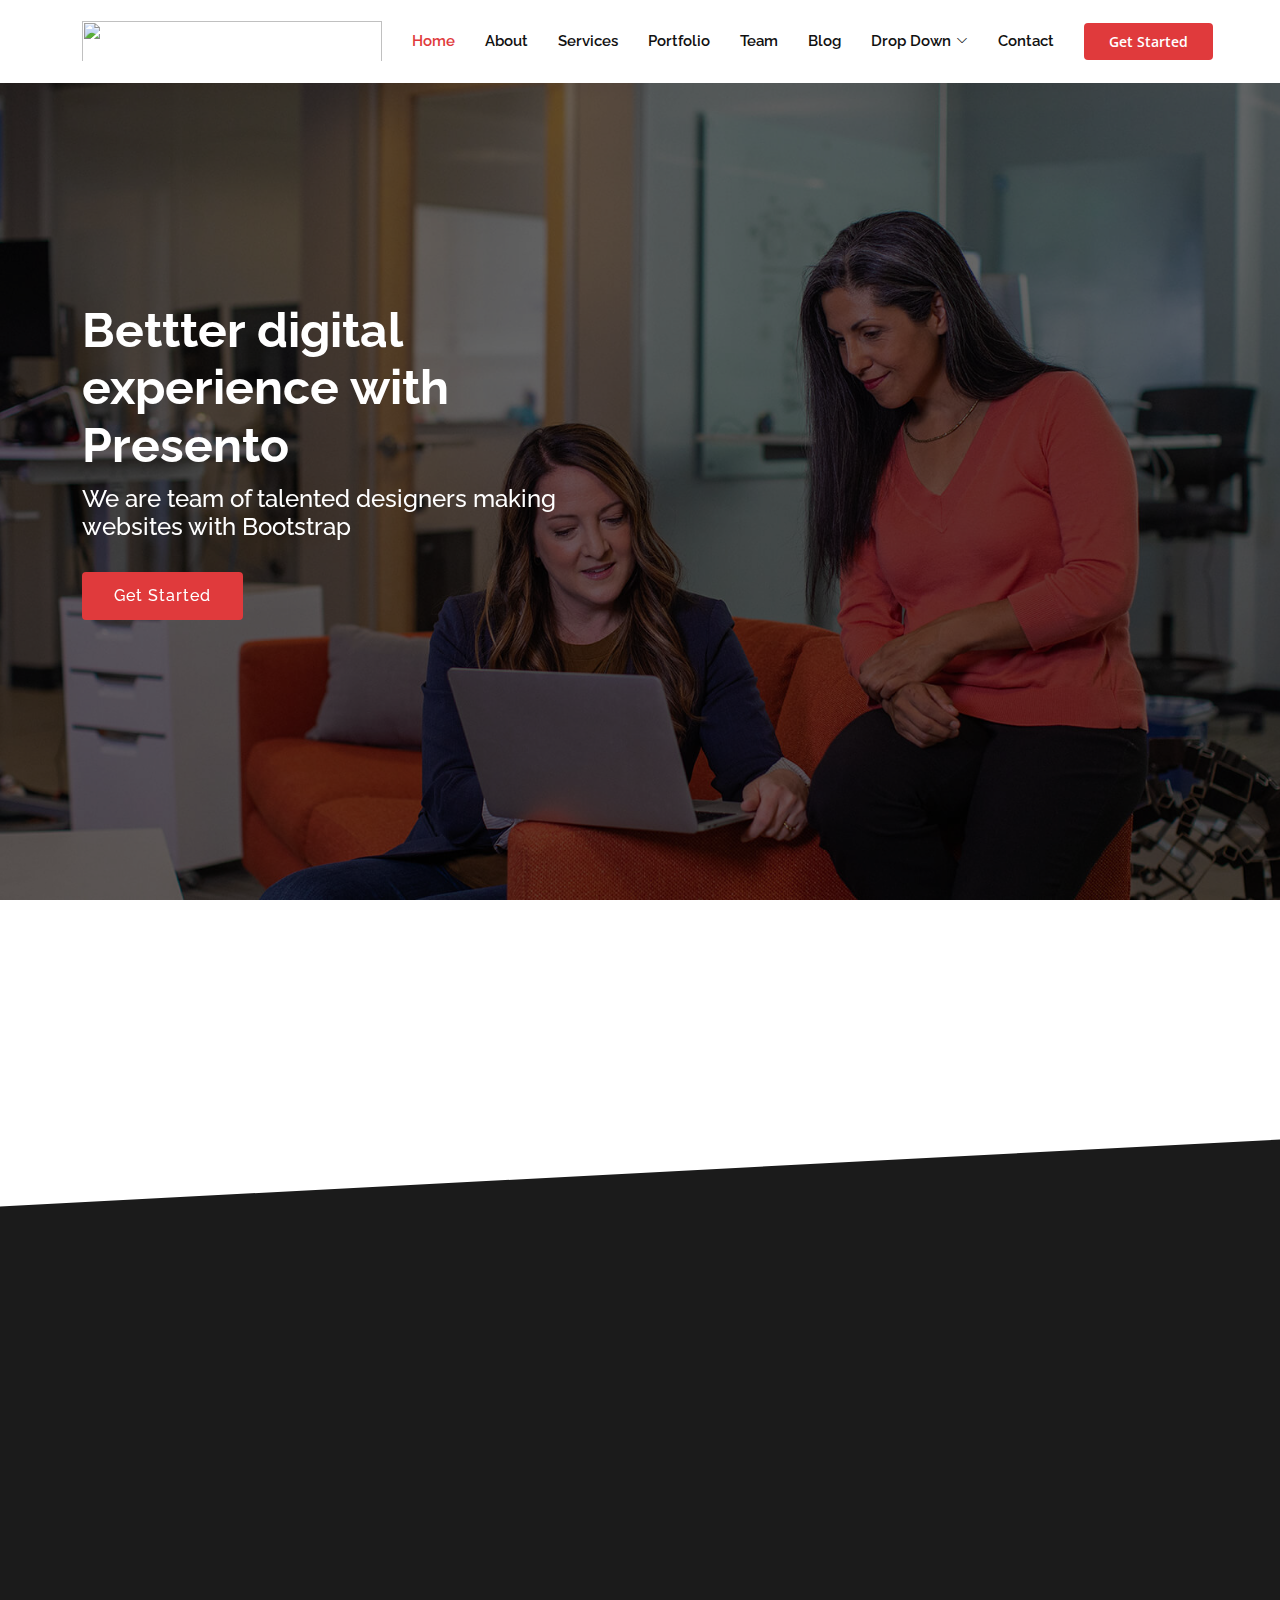
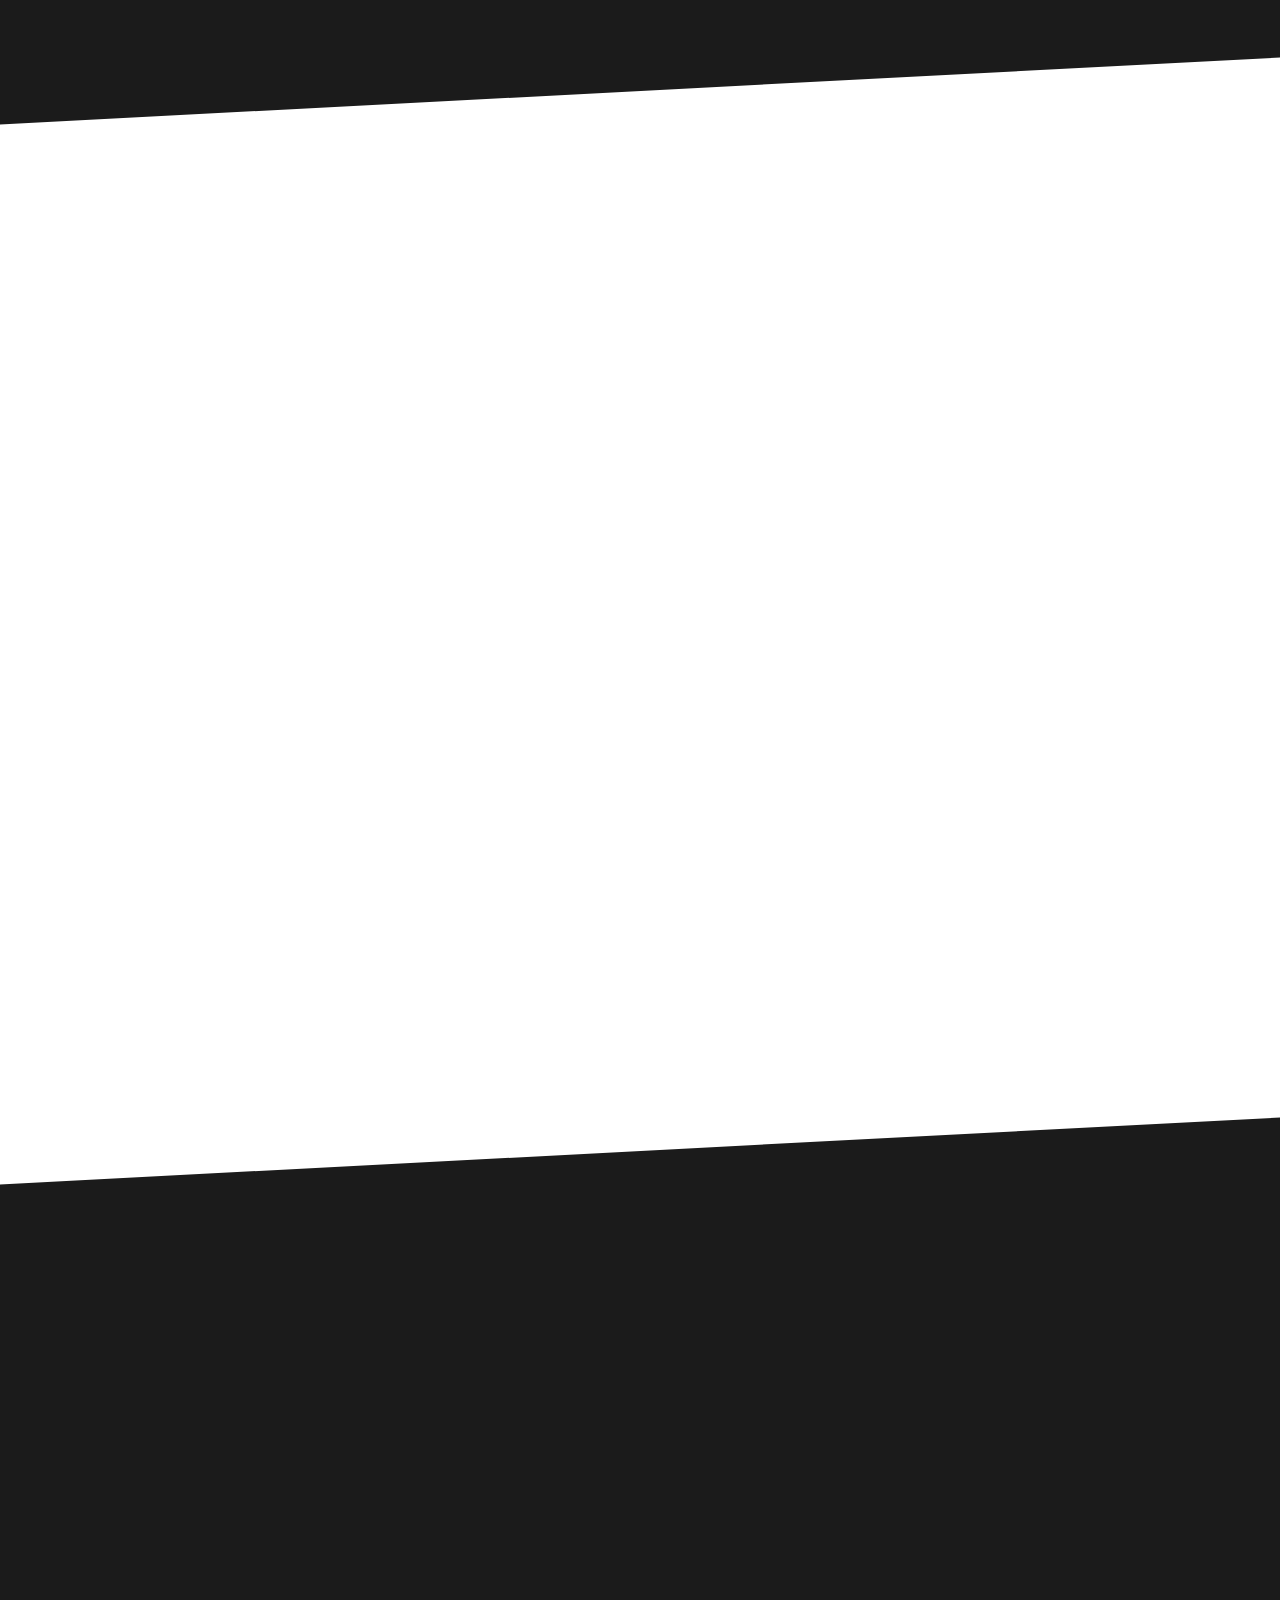
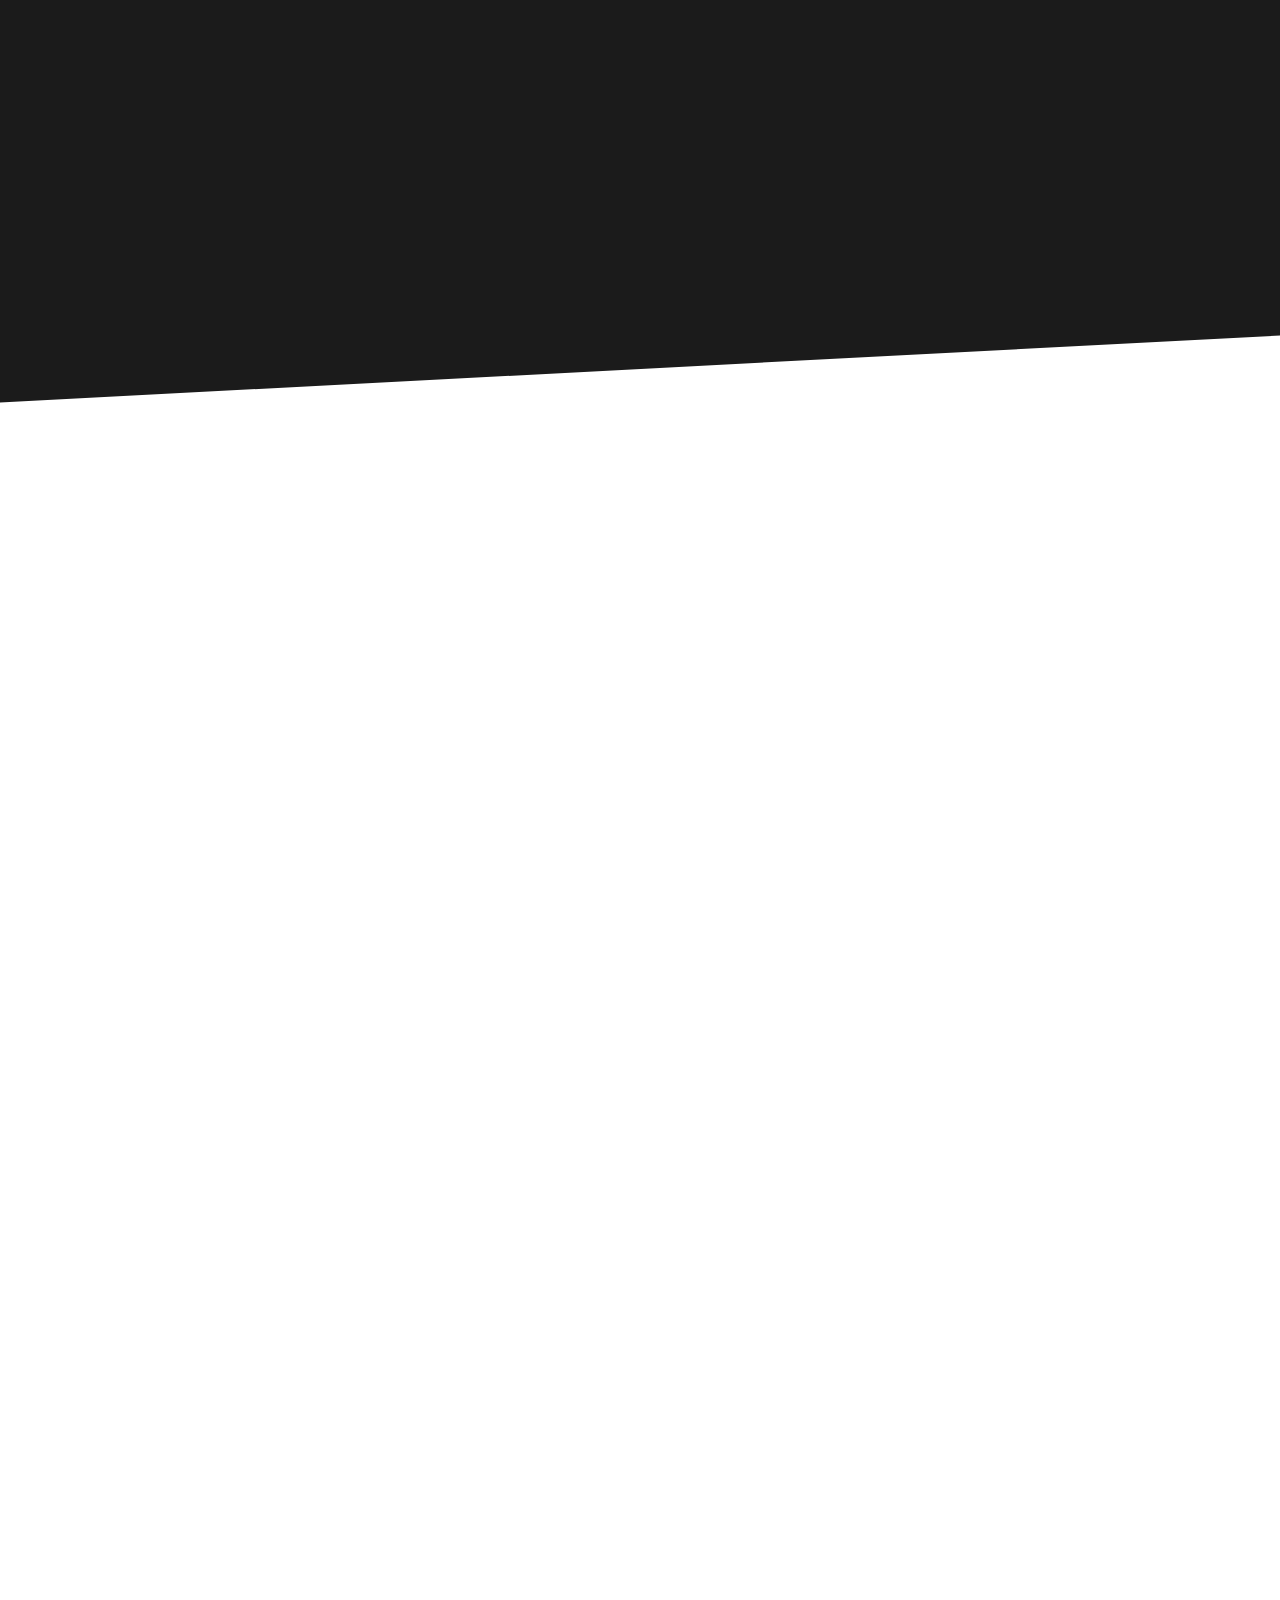
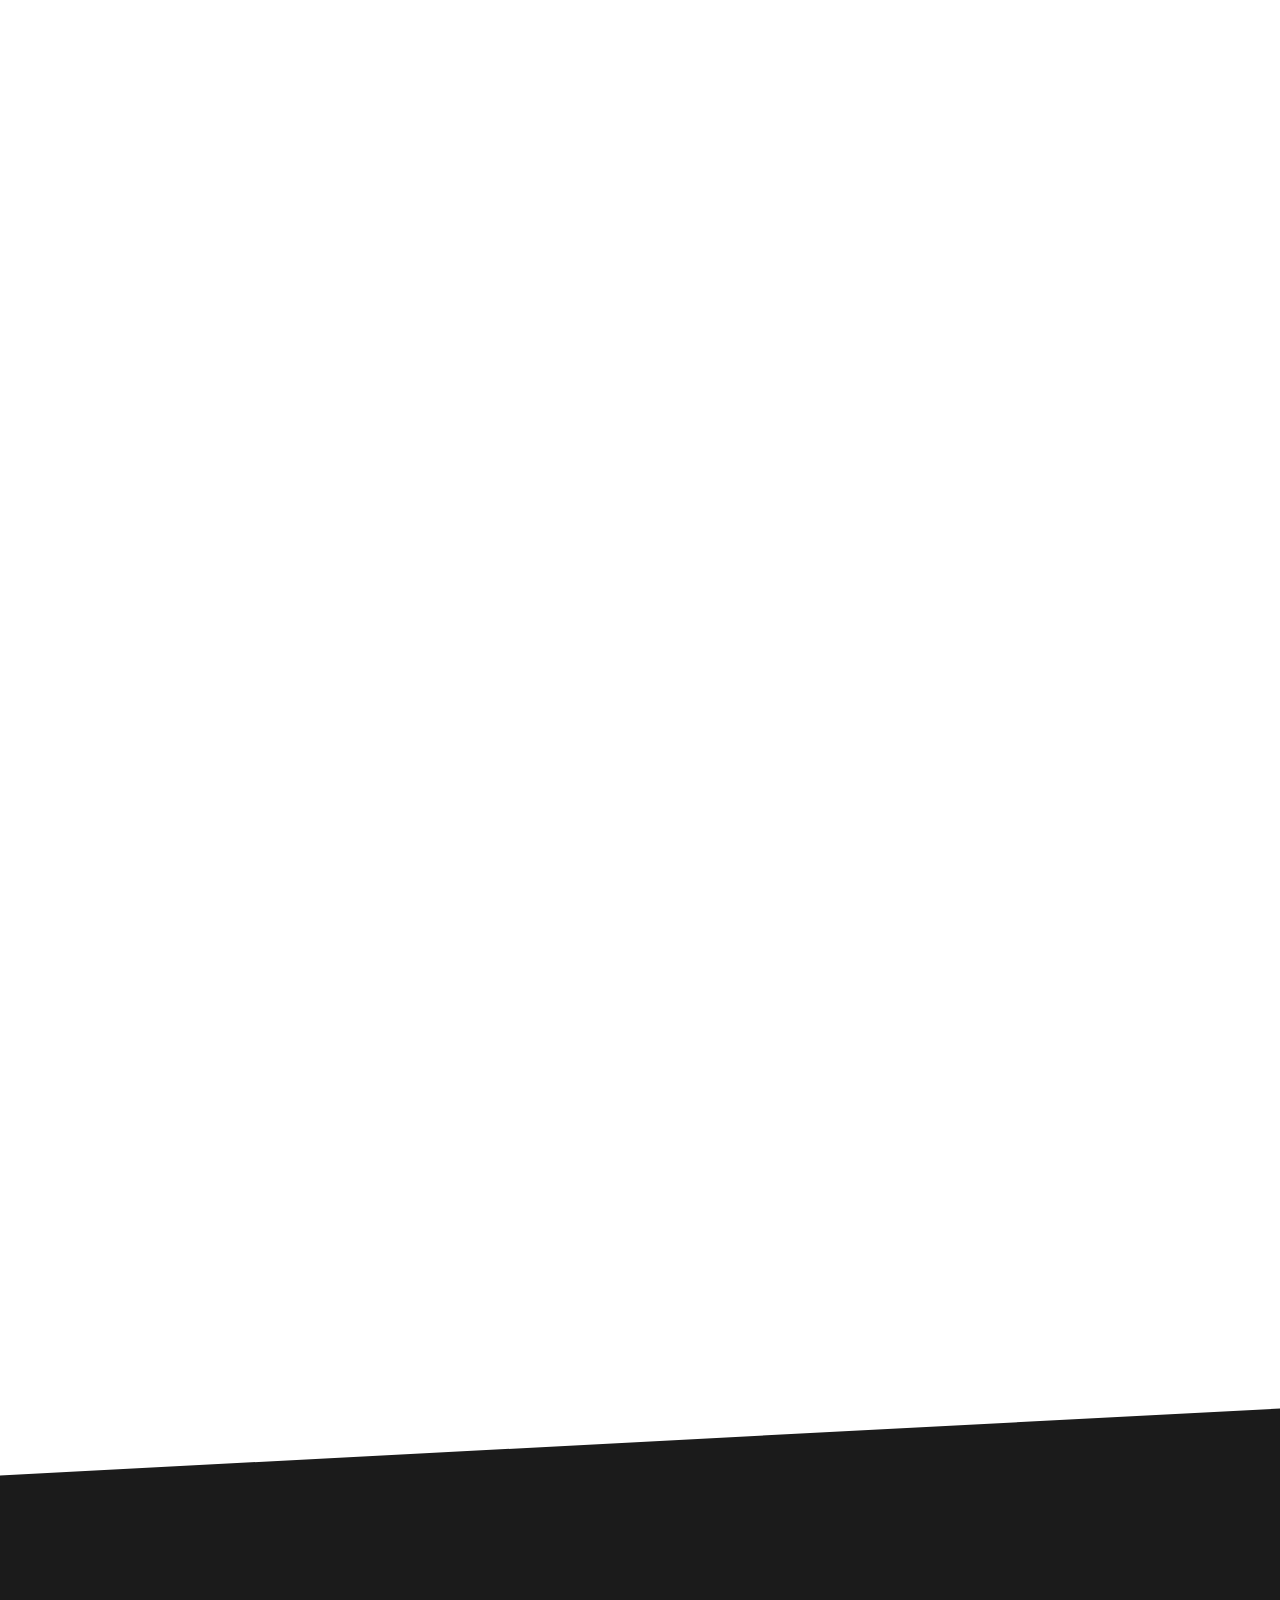
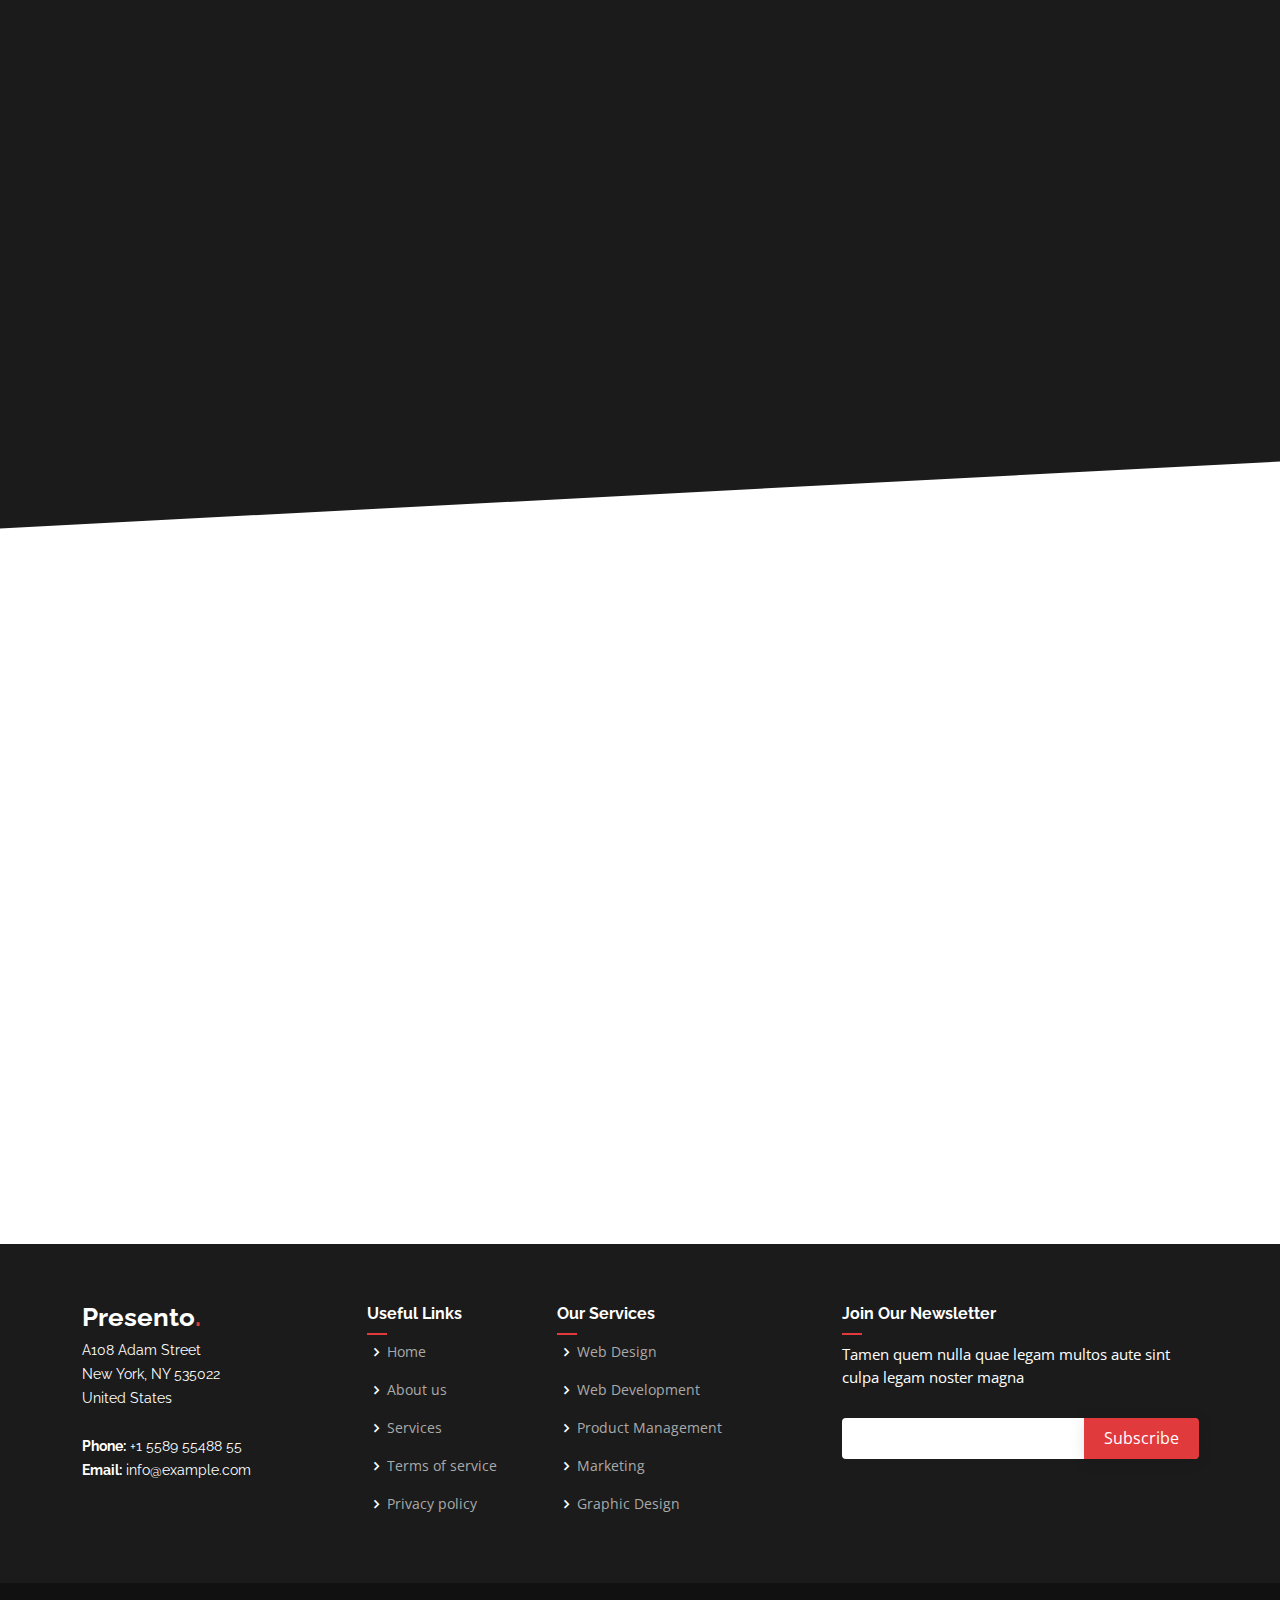
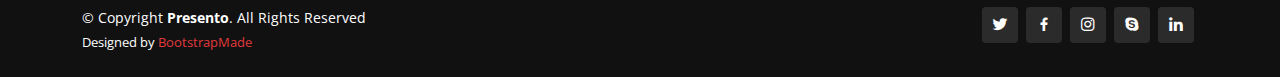
==== commit 6ca1397f: "add new logo" ====
--- a/index.html
+++ b/index.html
@@ -5,12 +5,12 @@
   <meta charset="utf-8">
   <meta content="width=device-width, initial-scale=1.0" name="viewport">
 
-  <title>Presento Bootstrap Template - Index</title>
+  <title>DP Academy</title>
   <meta content="" name="description">
   <meta content="" name="keywords">
 
   <!-- Favicons -->
-  <link href="assets/img/favicon.png" rel="icon">
+  <link href="assets/img/logo1.jpg" rel="icon">
   <link href="assets/img/apple-touch-icon.png" rel="apple-touch-icon">
 
   <!-- Google Fonts -->
@@ -41,9 +41,11 @@
   <!-- ======= Header ======= -->
   <header id="header" class="fixed-top d-flex align-items-center">
     <div class="container d-flex align-items-center">
-      <h1 class="logo me-auto"><a href="index.html">Presento<span>.</span></a></h1>
+      <h1 class="logo me-auto">
+        <a href="index.html" class="logo me-auto"><img src="assets/img/logo.png" alt="" width="300" height="200"></a>
+        <!--<a href="index.html">DP Academy<span></span></a>--></h1>
       <!-- Uncomment below if you prefer to use an image logo -->
-      <!-- <a href="index.html" class="logo me-auto"><img src="assets/img/logo.png" alt=""></a>-->
+       
 
       <nav id="navbar" class="navbar order-last order-lg-0">
         <ul>
@@ -102,14 +104,21 @@
 
         <div class="clients-slider swiper-container">
           <div class="swiper-wrapper align-items-center">
-            <div class="swiper-slide"><img src="assets/img/clients/client-1.png" class="img-fluid" alt=""></div>
+            <div class="swiper-slide"><img src="assets/img/clients/pgdca1.PNG" class="img-fluid" alt=""></div>
+            <div class="swiper-slide"><img src="assets/img/clients/java.png" class="img-fluid" alt=""></div>
+            <div class="swiper-slide"><img src="assets/img/clients/Tally.png" class="img-fluid" alt=""></div>
+            <div class="swiper-slide"><img src="assets/img/clients/english.PNG" class="img-fluid" alt=""></div>
+            <div class="swiper-slide"><img src="assets/img/clients/steno.PNG" class="img-fluid" alt=""></div>
+            <div class="swiper-slide"><img src="assets/img/clients/dca.PNG" class="img-fluid" alt=""></div>
+            
+            <!-- <div class="swiper-slide"><img src="assets/img/clients/client-1.png" class="img-fluid" alt=""></div>
             <div class="swiper-slide"><img src="assets/img/clients/client-2.png" class="img-fluid" alt=""></div>
             <div class="swiper-slide"><img src="assets/img/clients/client-3.png" class="img-fluid" alt=""></div>
             <div class="swiper-slide"><img src="assets/img/clients/client-4.png" class="img-fluid" alt=""></div>
             <div class="swiper-slide"><img src="assets/img/clients/client-5.png" class="img-fluid" alt=""></div>
             <div class="swiper-slide"><img src="assets/img/clients/client-6.png" class="img-fluid" alt=""></div>
             <div class="swiper-slide"><img src="assets/img/clients/client-7.png" class="img-fluid" alt=""></div>
-            <div class="swiper-slide"><img src="assets/img/clients/client-8.png" class="img-fluid" alt=""></div>
+            <div class="swiper-slide"><img src="assets/img/clients/client-8.png" class="img-fluid" alt=""></div> -->
           </div>
           <div class="swiper-pagination"></div>
         </div>
@@ -643,7 +652,7 @@
     </section><!-- End Testimonials Section -->
 
     <!-- ======= Pricing Section ======= -->
-    <section id="pricing" class="pricing section-bg">
+    <!-- <section id="pricing" class="pricing section-bg">
       <div class="container" data-aos="fade-up">
 
         <div class="section-title">
@@ -707,7 +716,7 @@
         </div>
 
       </div>
-    </section><!-- End Pricing Section -->
+    </section>End Pricing Section -->
 
     <!-- ======= Frequently Asked Questions Section ======= -->
     <section id="faq" class="faq">
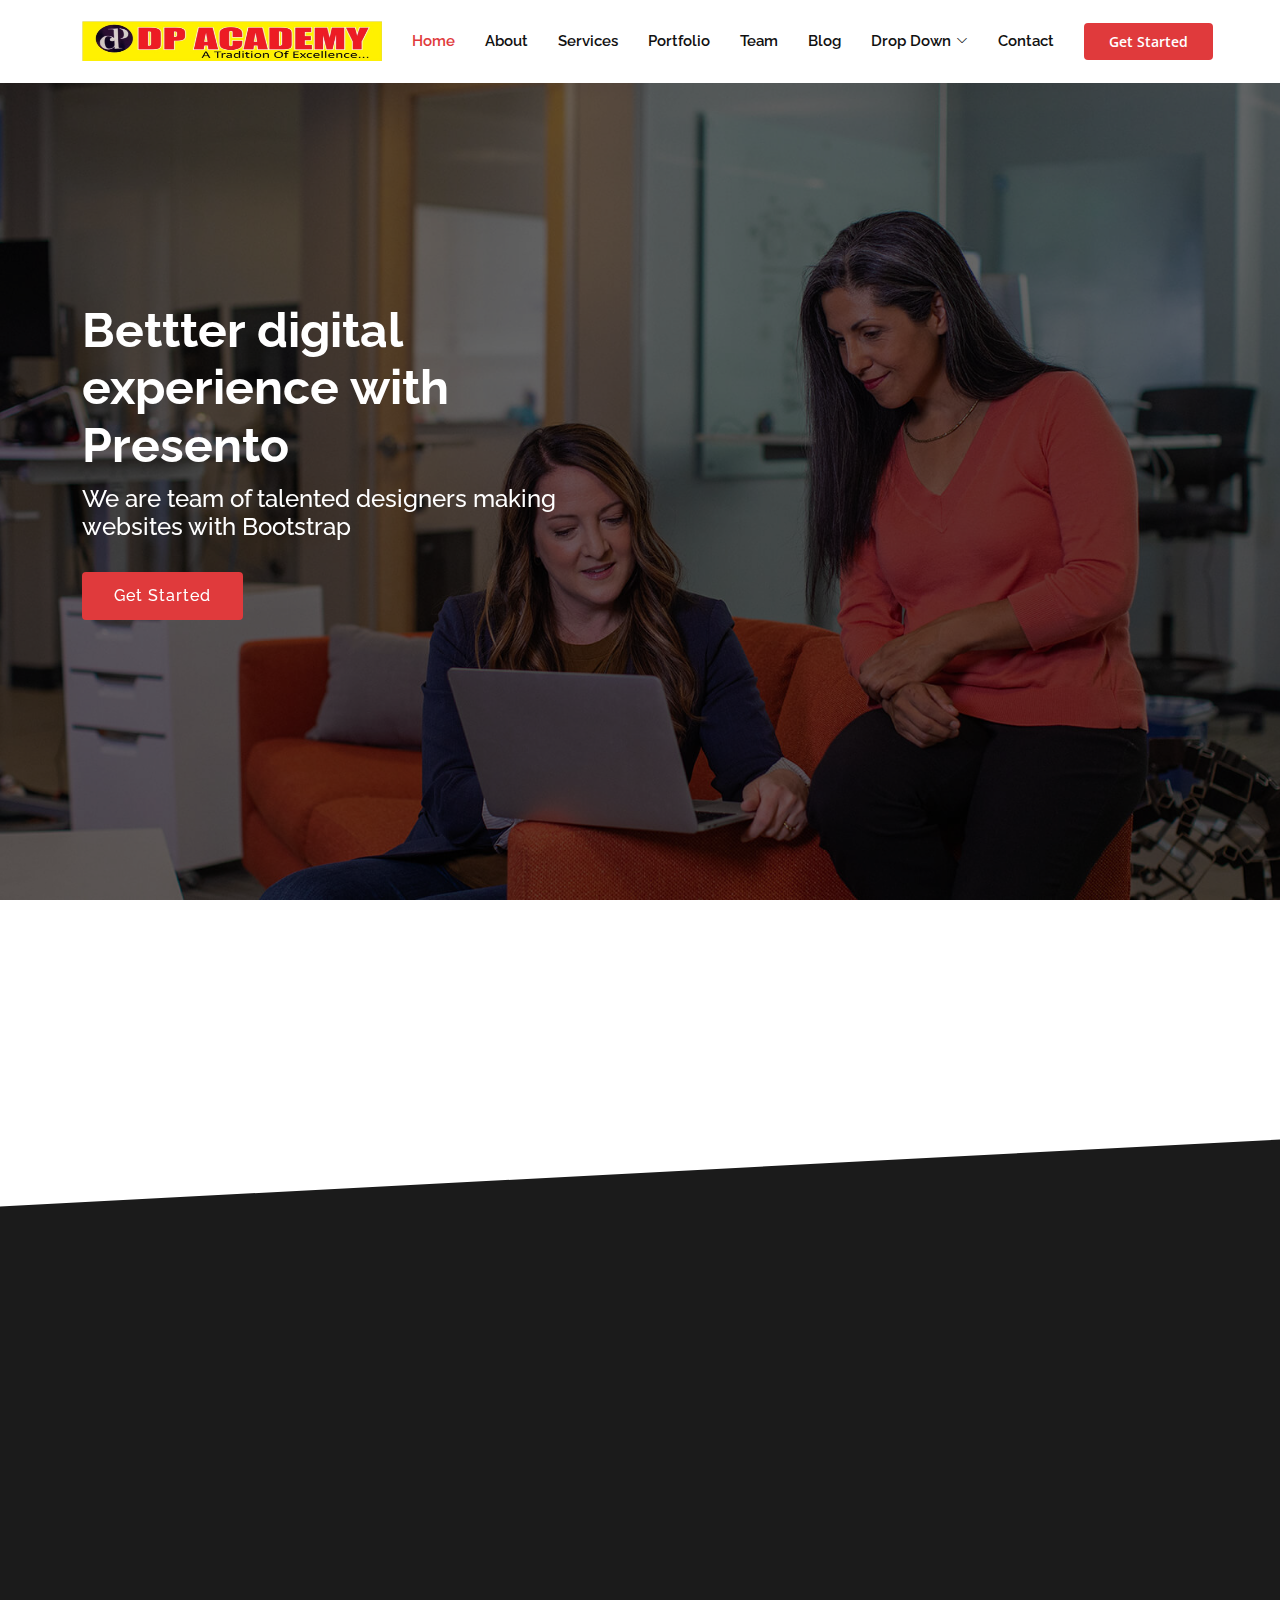
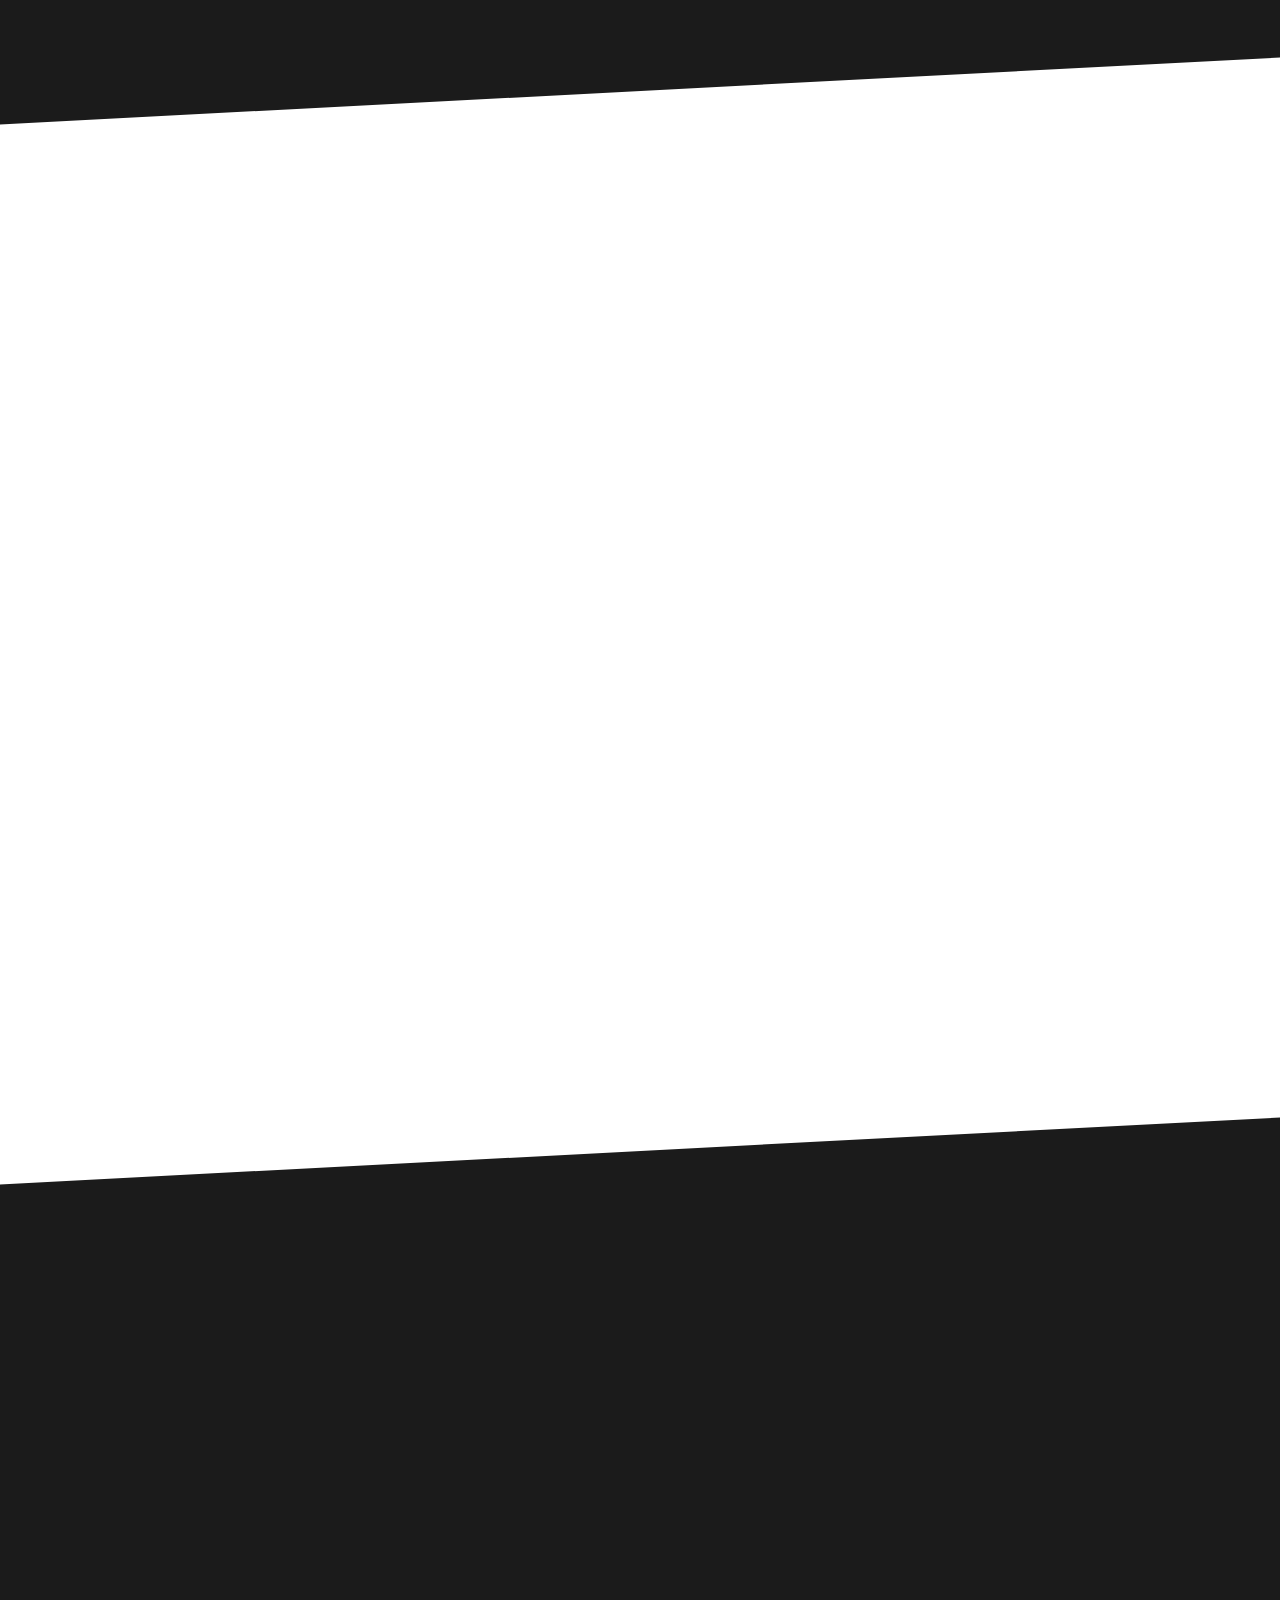
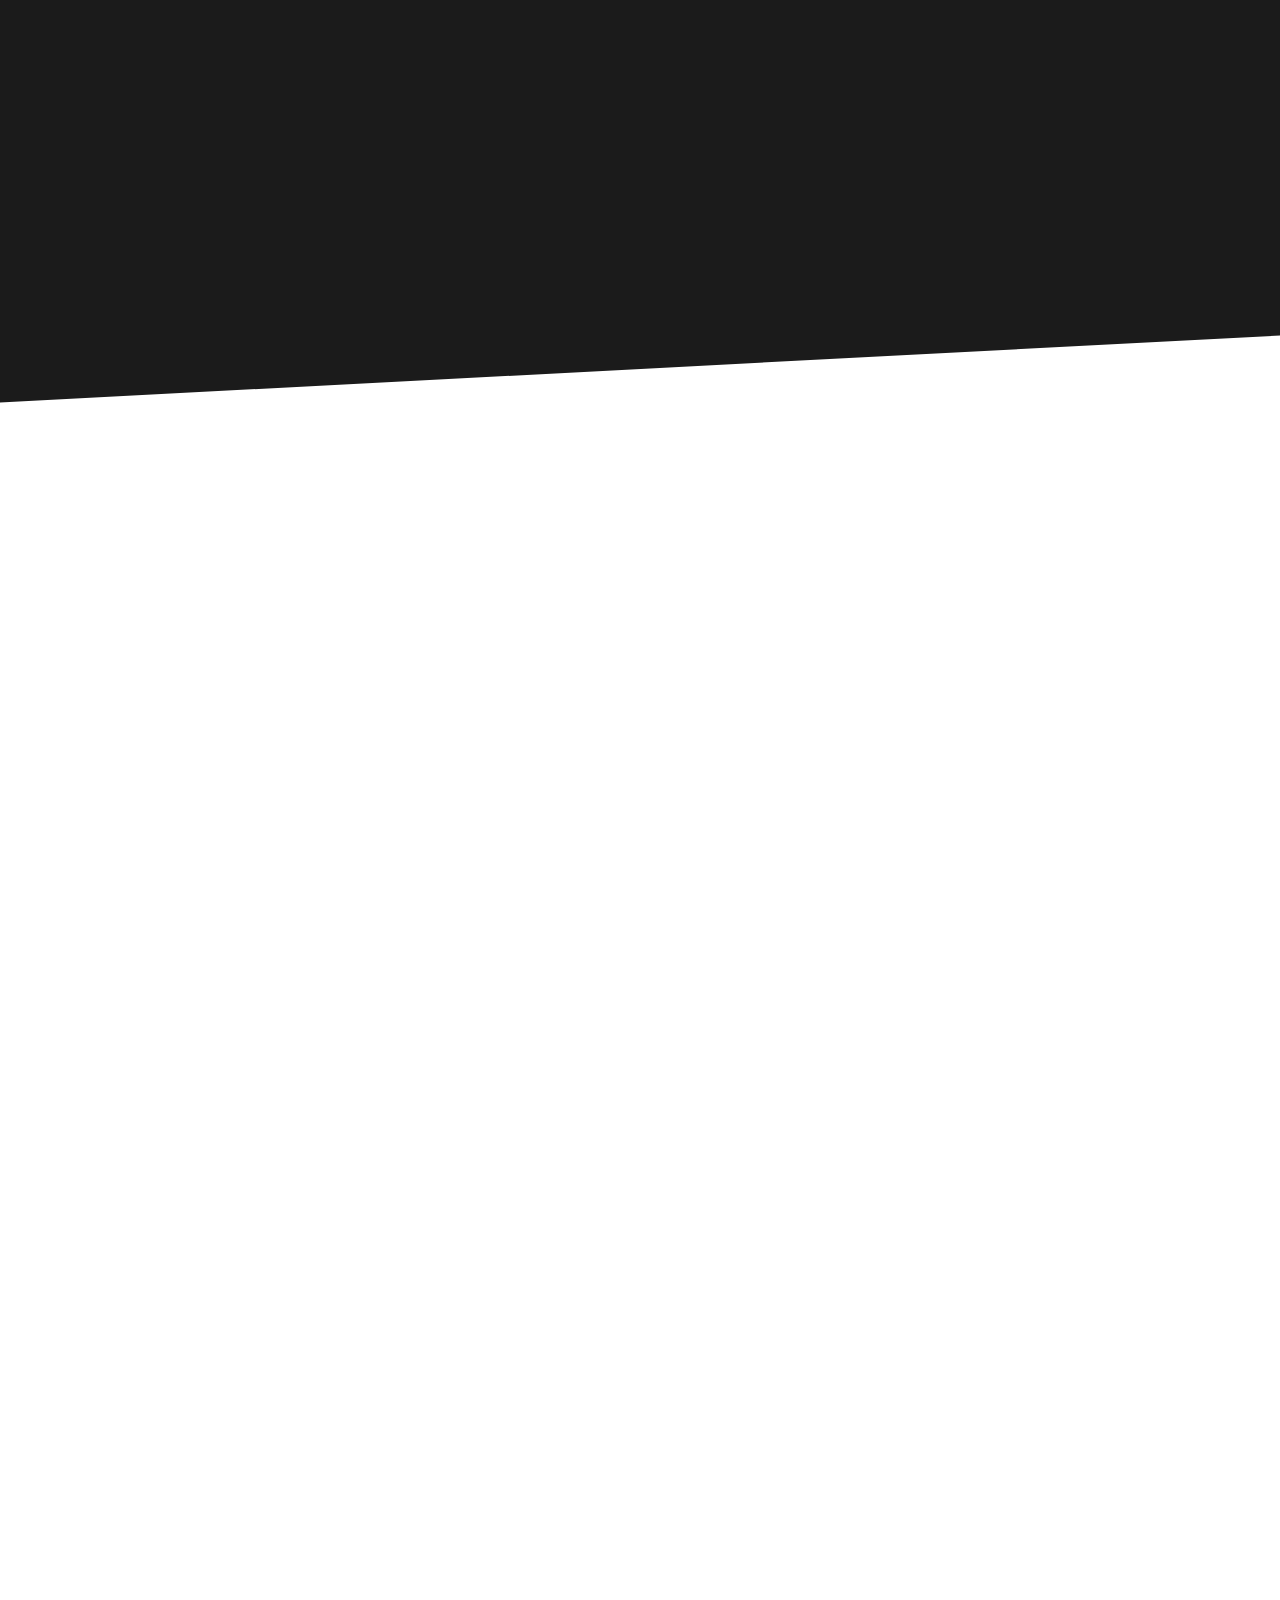
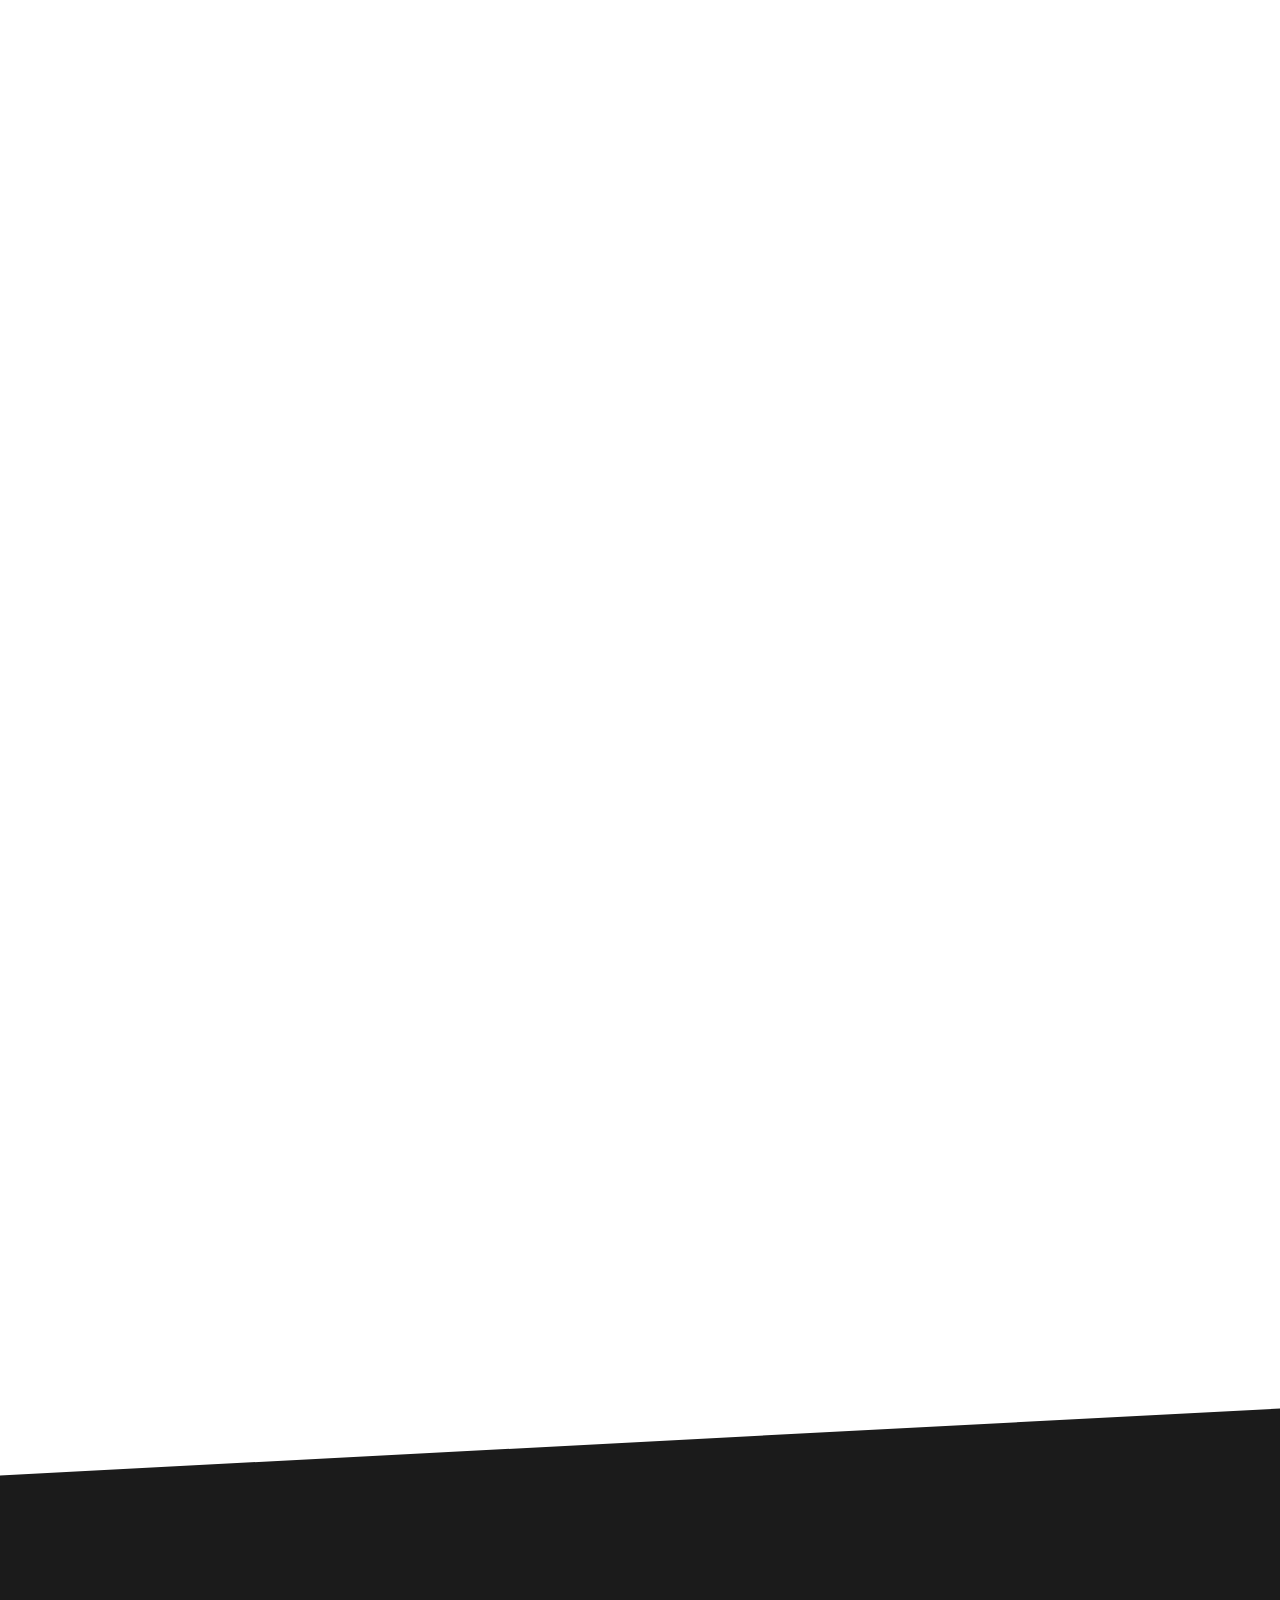
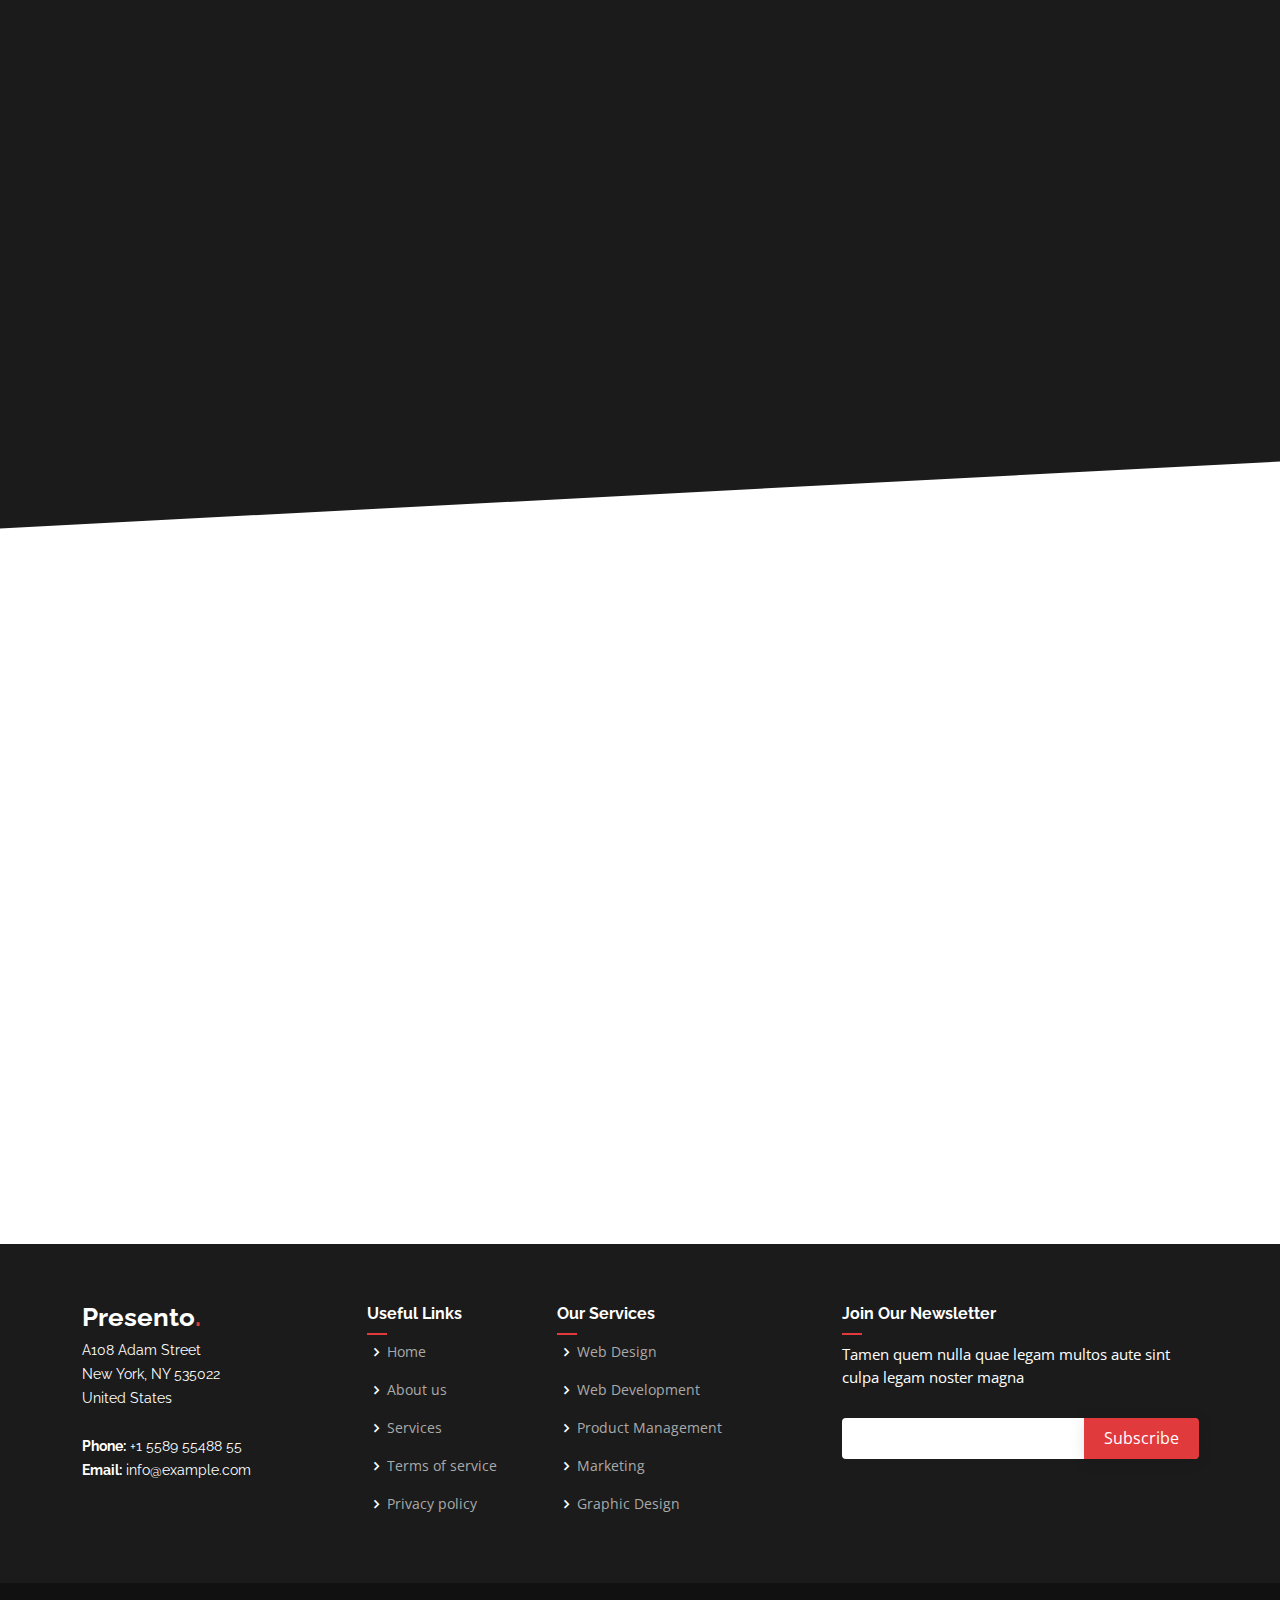
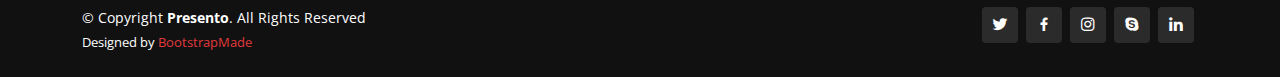
==== commit 68146840: "add logo" ====
--- a/index.html
+++ b/index.html
@@ -42,7 +42,7 @@
   <header id="header" class="fixed-top d-flex align-items-center">
     <div class="container d-flex align-items-center">
       <h1 class="logo me-auto">
-        <a href="index.html" class="logo me-auto"><img src="assets/img/logo.png" alt="" width="300" height="200"></a>
+        <a href="index.html" class="logo me-auto"><img src="assets/img/logo.PNG" alt="" width="300" height="200"></a>
         <!--<a href="index.html">DP Academy<span></span></a>--></h1>
       <!-- Uncomment below if you prefer to use an image logo -->
        
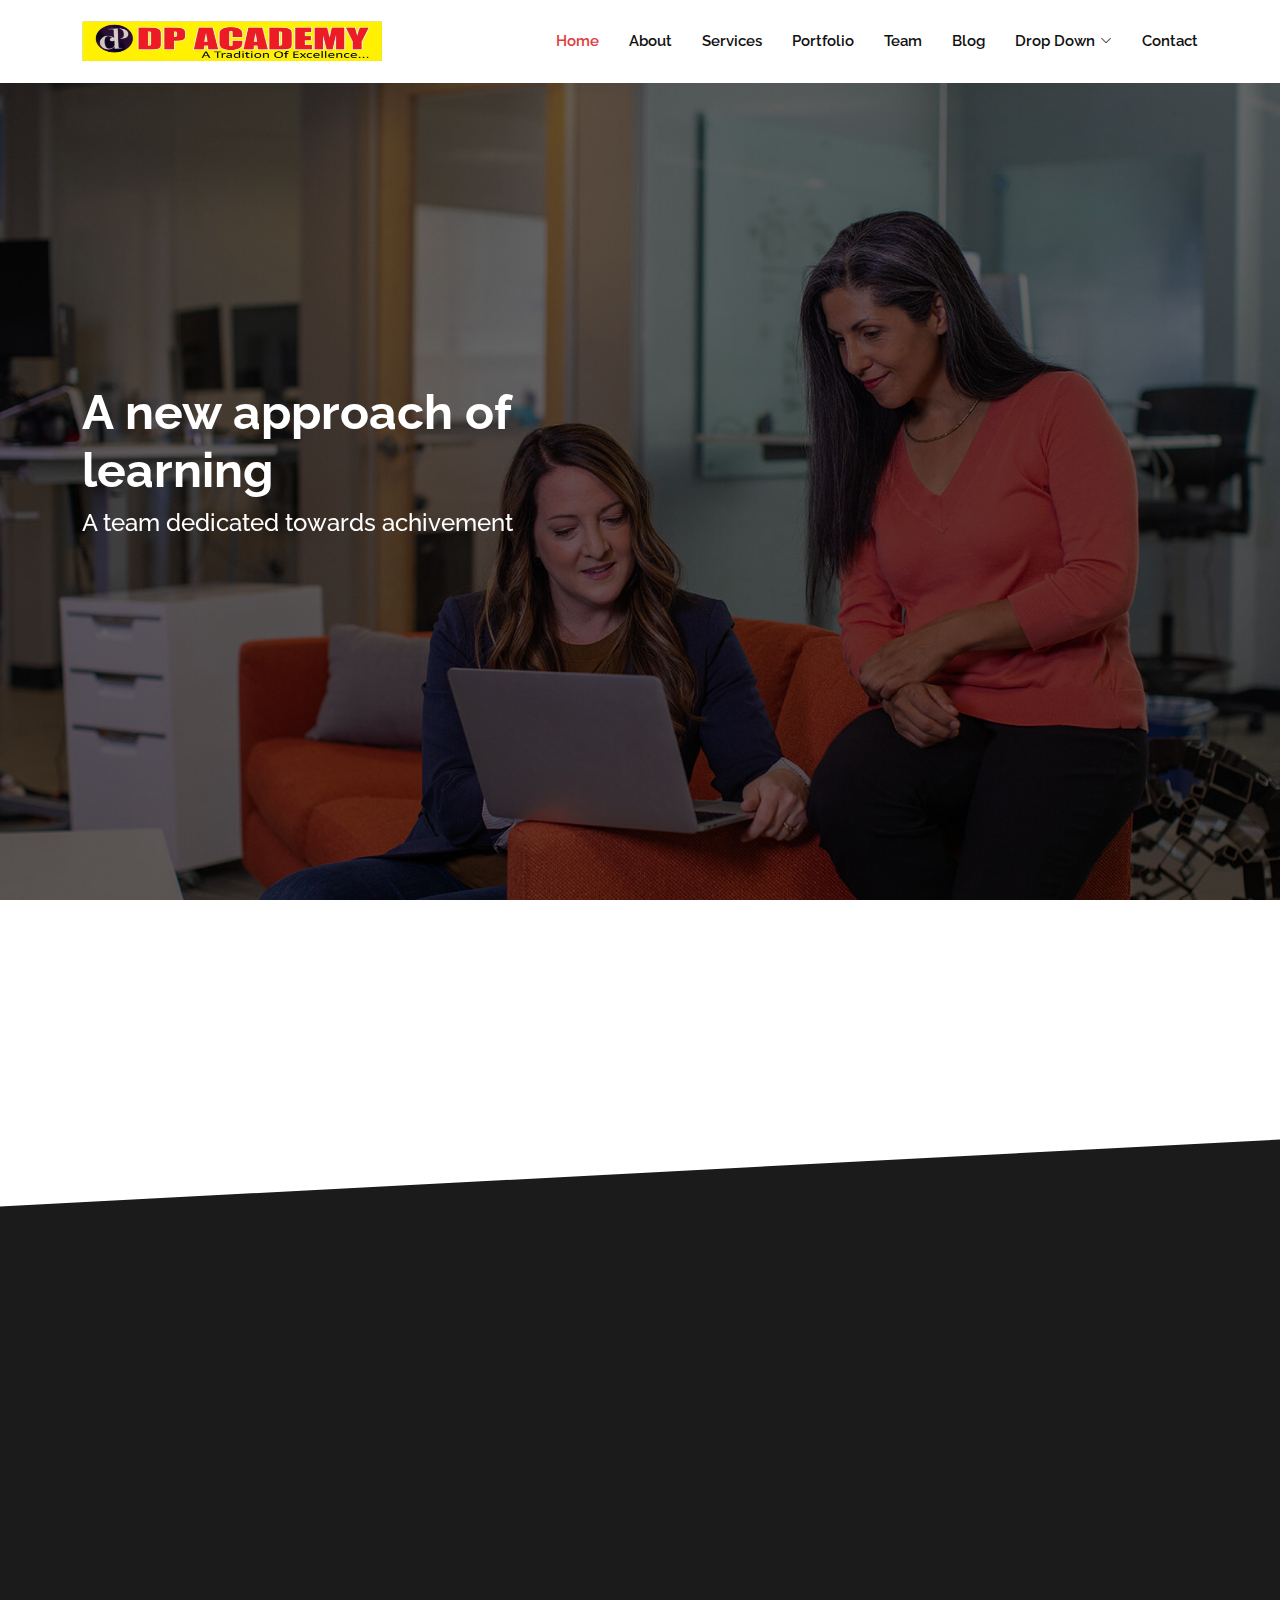
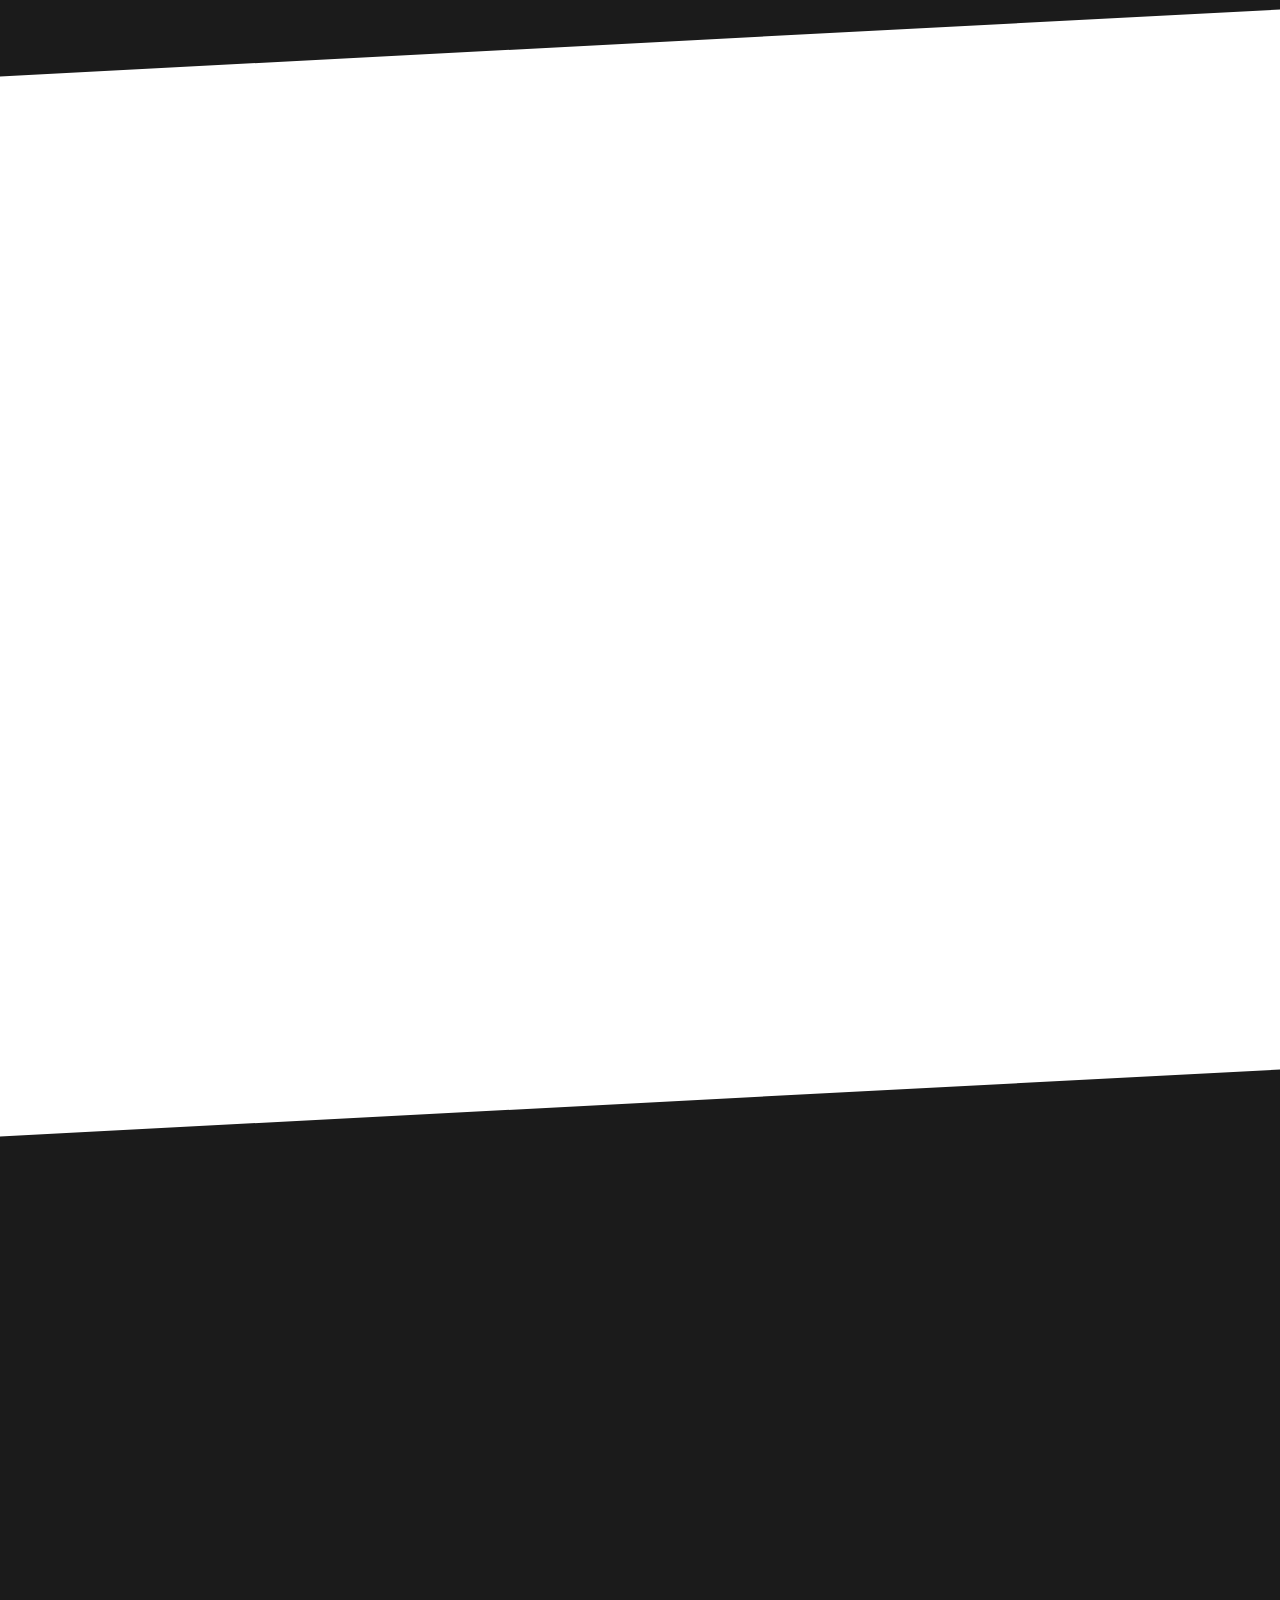
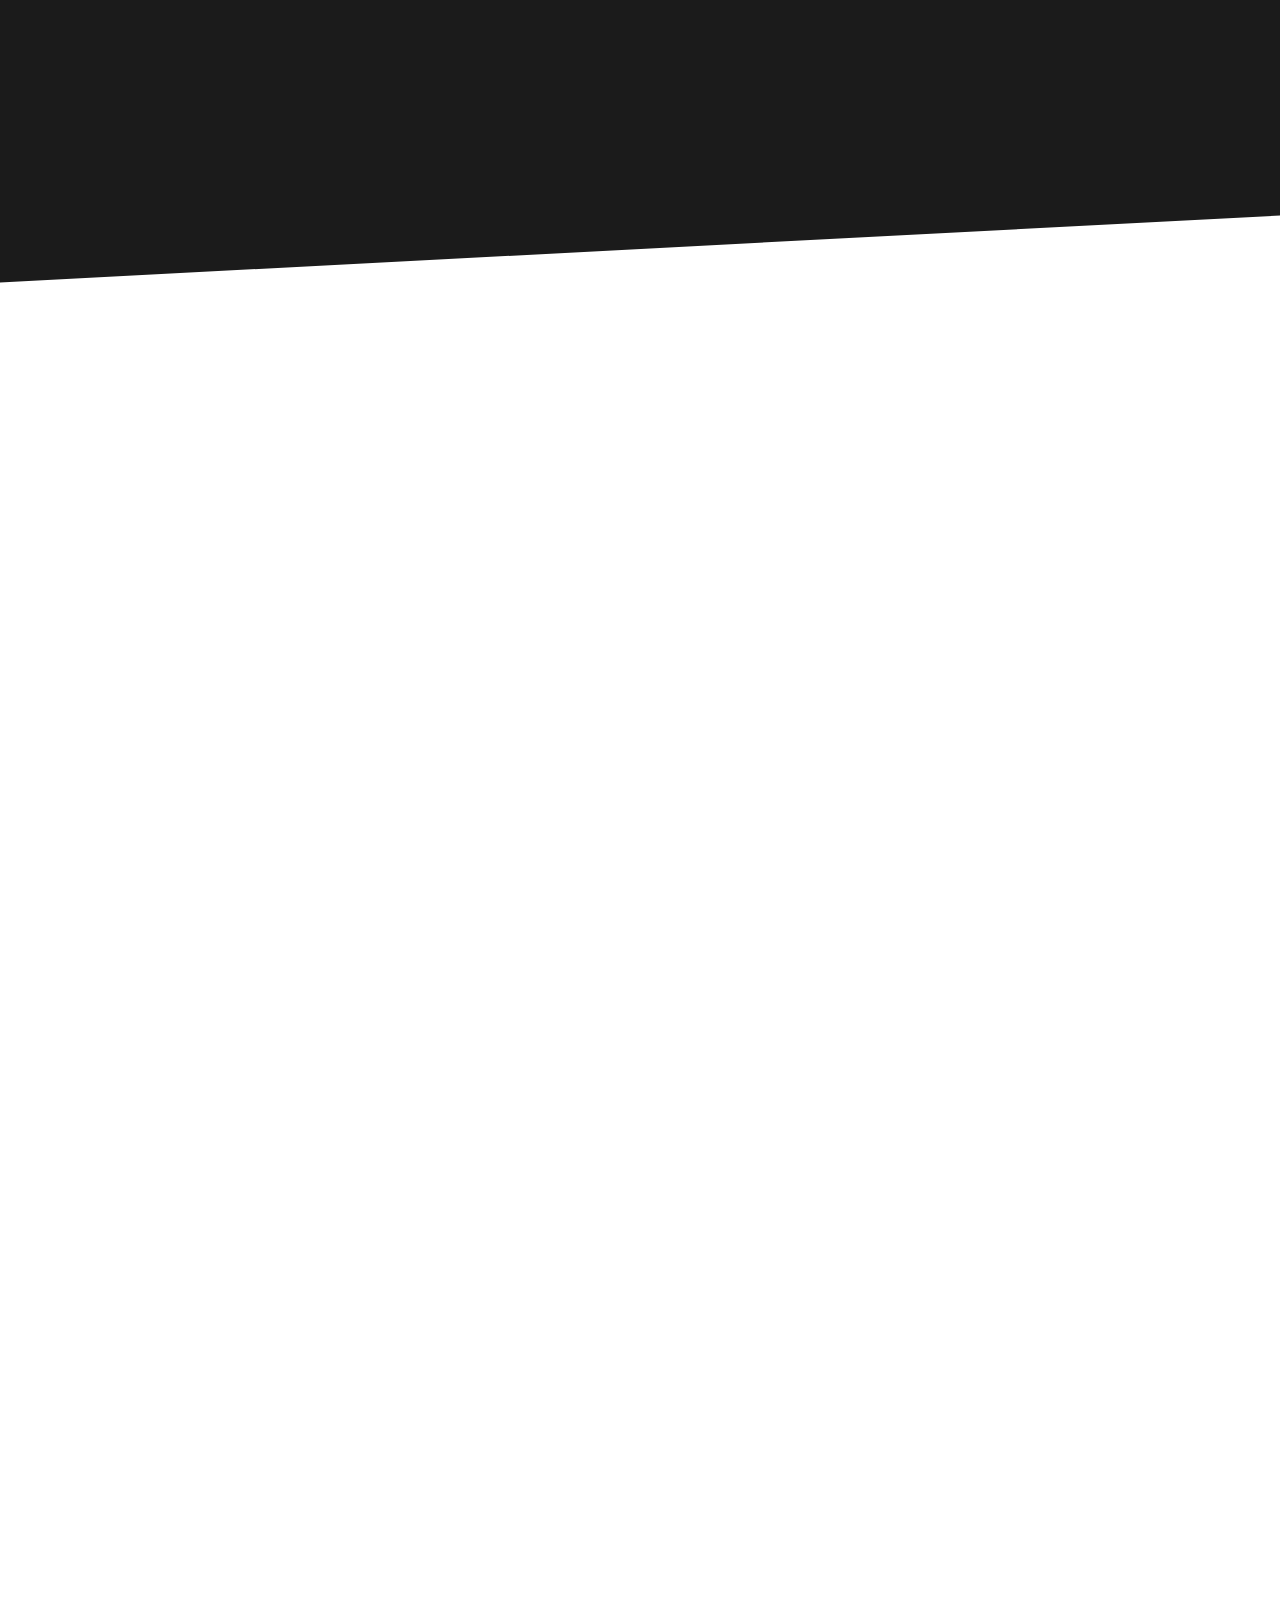
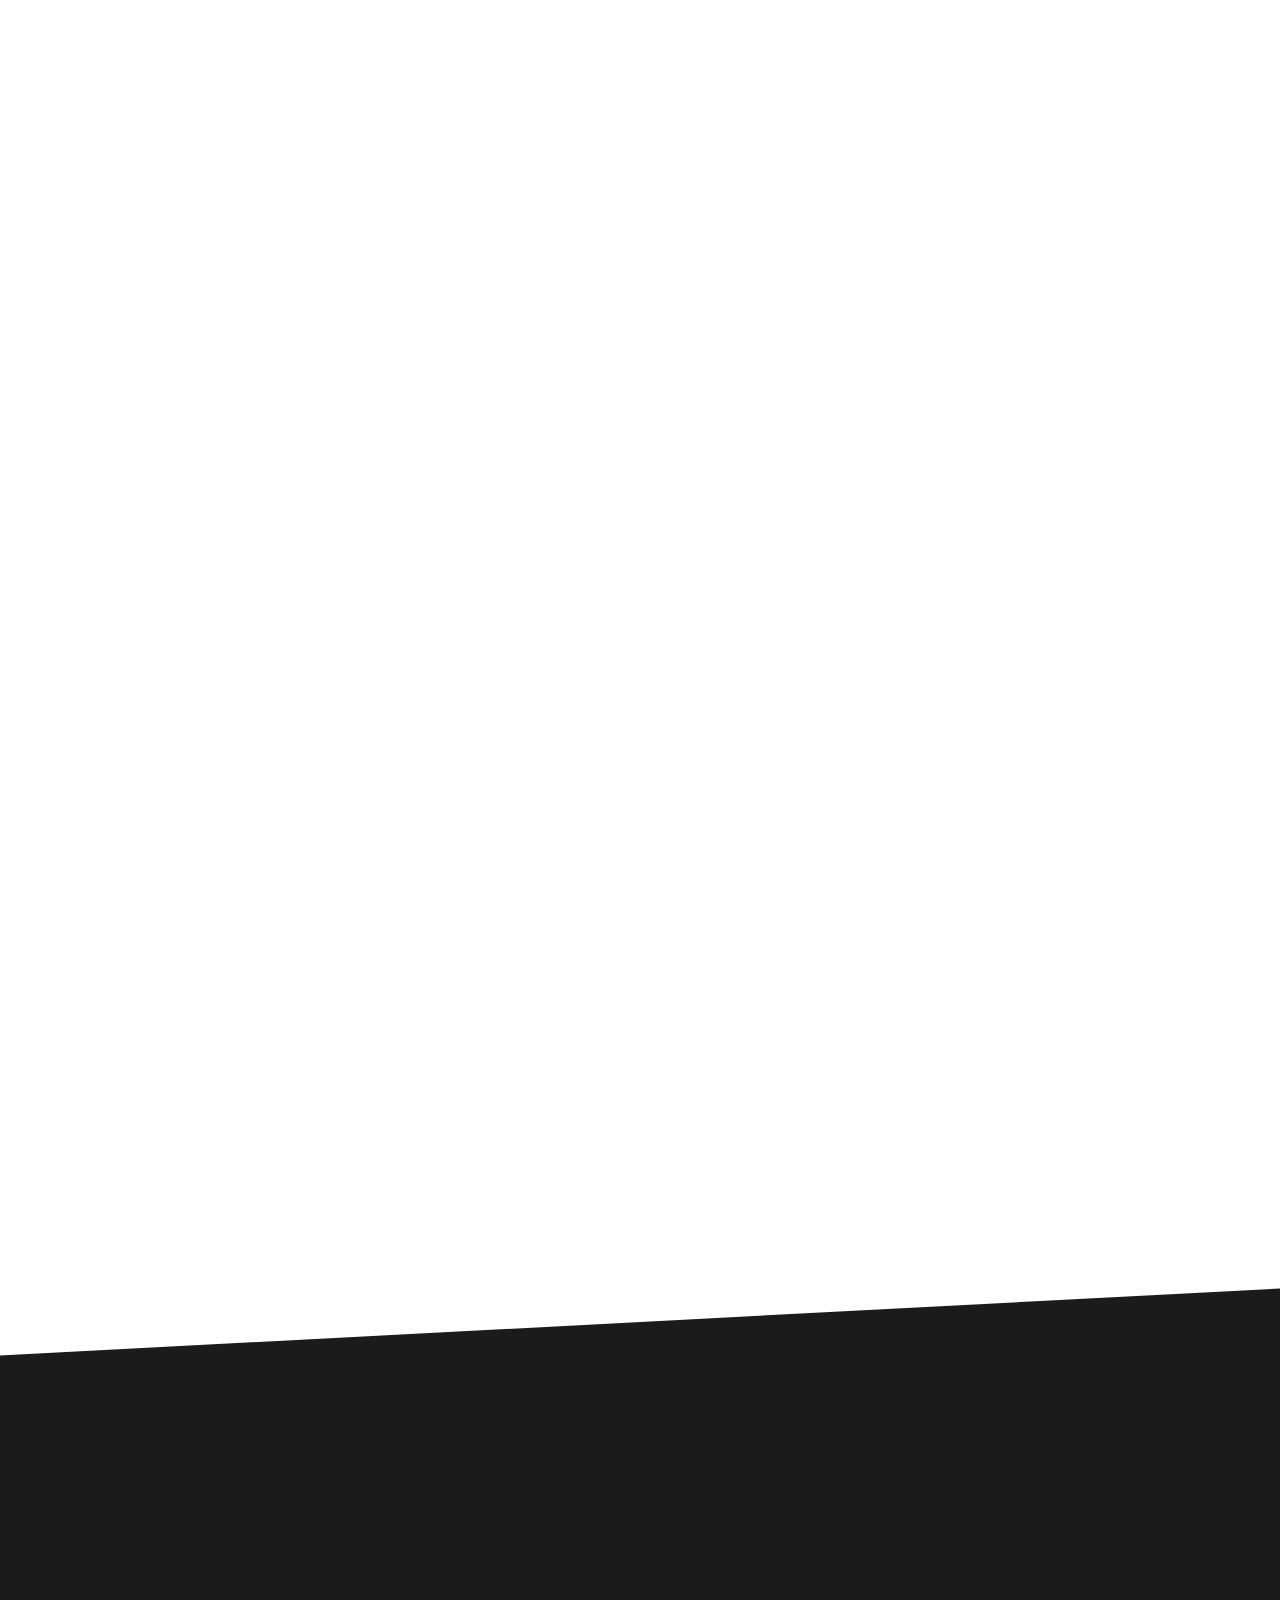
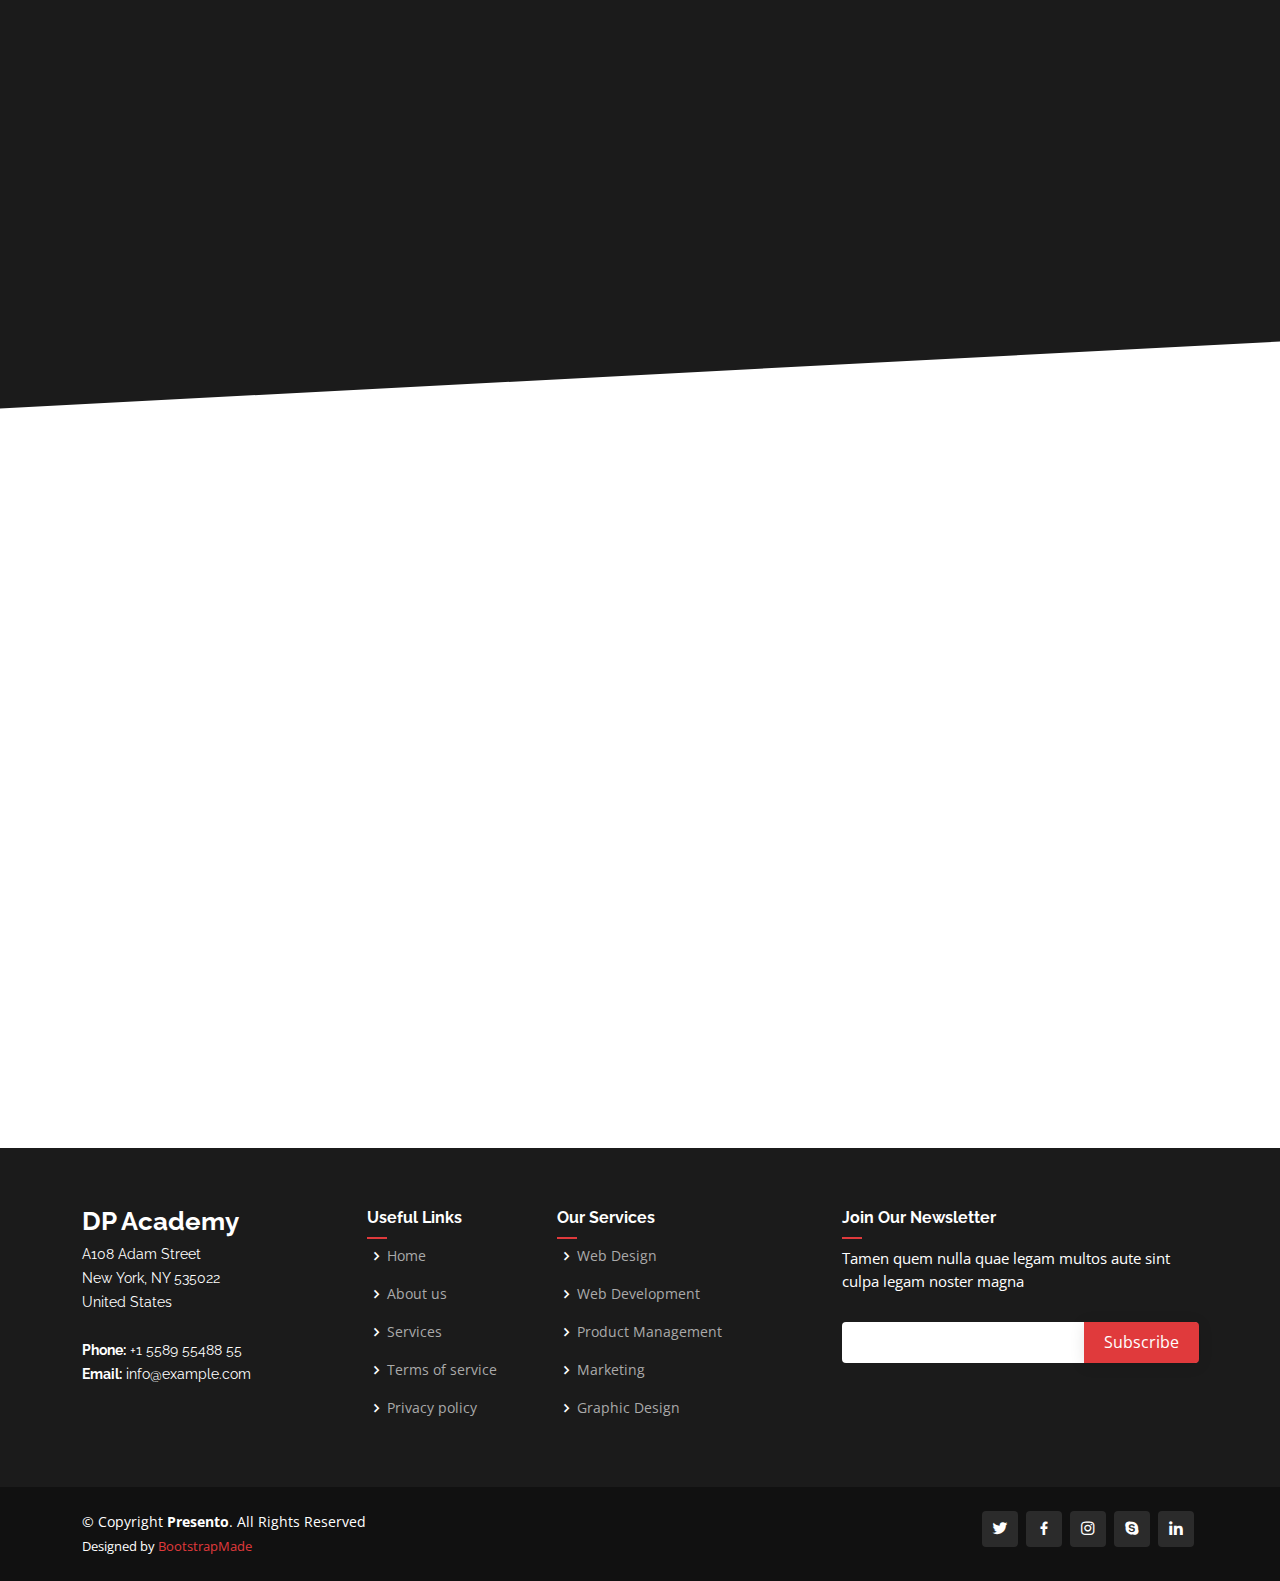
==== commit c78b7680: "add change" ====
--- a/index.html
+++ b/index.html
@@ -77,7 +77,7 @@
         <i class="bi bi-list mobile-nav-toggle"></i>
       </nav><!-- .navbar -->
 
-      <a href="#about" class="get-started-btn scrollto">Get Started</a>
+      <!-- <a href="#about" class="get-started-btn scrollto">Get Started</a> -->
     </div>
   </header><!-- End Header -->
 
@@ -87,9 +87,9 @@
     <div class="container" data-aos="zoom-out" data-aos-delay="100">
       <div class="row">
         <div class="col-xl-6">
-          <h1>Bettter digital experience with Presento</h1>
-          <h2>We are team of talented designers making websites with Bootstrap</h2>
-          <a href="#about" class="btn-get-started scrollto">Get Started</a>
+          <h1>A new approach of learning</h1>
+          <h2>A team dedicated towards achivement</h2>
+          <!-- <a href="#about" class="btn-get-started scrollto">Get Started</a> -->
         </div>
       </div>
     </div>
@@ -133,9 +133,9 @@
         <div class="row no-gutters">
           <div class="content col-xl-5 d-flex align-items-stretch">
             <div class="content">
-              <h3>Voluptatem dignissimos provident quasi</h3>
+              <h3>Comming forward to compete</h3>
               <p>
-                Lorem ipsum dolor sit amet, consectetur adipiscing elit, sed do eiusmod tempor incididunt ut labore et dolore magna aliqua. Duis aute irure dolor in reprehenderit
+                At DP Academy we provide the fundamental guidance to crack competative exams.
               </p>
               <a href="#" class="about-btn"><span>About us</span> <i class="bx bx-chevron-right"></i></a>
             </div>
@@ -145,22 +145,22 @@
               <div class="row">
                 <div class="col-md-6 icon-box" data-aos="fade-up" data-aos-delay="100">
                   <i class="bx bx-receipt"></i>
-                  <h4>Corporis voluptates sit</h4>
+                  <h4>Comitment</h4>
                   <p>Consequuntur sunt aut quasi enim aliquam quae harum pariatur laboris nisi ut aliquip</p>
                 </div>
                 <div class="col-md-6 icon-box" data-aos="fade-up" data-aos-delay="200">
                   <i class="bx bx-cube-alt"></i>
-                  <h4>Ullamco laboris nisi</h4>
+                  <h4>Hardwork</h4>
                   <p>Excepteur sint occaecat cupidatat non proident, sunt in culpa qui officia deserunt</p>
                 </div>
                 <div class="col-md-6 icon-box" data-aos="fade-up" data-aos-delay="300">
                   <i class="bx bx-images"></i>
-                  <h4>Labore consequatur</h4>
+                  <h4>Practice</h4>
                   <p>Aut suscipit aut cum nemo deleniti aut omnis. Doloribus ut maiores omnis facere</p>
                 </div>
                 <div class="col-md-6 icon-box" data-aos="fade-up" data-aos-delay="400">
                   <i class="bx bx-shield"></i>
-                  <h4>Beatae veritatis</h4>
+                  <h4>Practice</h4>
                   <p>Expedita veritatis consequuntur nihil tempore laudantium vitae denat pacta</p>
                 </div>
               </div>
@@ -222,25 +222,25 @@
           <li class="nav-item col-3">
             <a class="nav-link active show" data-bs-toggle="tab" data-bs-target="#tab-1">
               <i class="ri-gps-line"></i>
-              <h4 class="d-none d-lg-block">Modi sit est dela pireda nest</h4>
+              <h4 class="d-none d-lg-block">Fundamental Discussion</h4>
             </a>
           </li>
           <li class="nav-item col-3">
             <a class="nav-link" data-bs-toggle="tab" data-bs-target="#tab-2">
               <i class="ri-body-scan-line"></i>
-              <h4 class="d-none d-lg-block">Unde praesenti mara setra le</h4>
+              <h4 class="d-none d-lg-block">Correct Approach</h4>
             </a>
           </li>
           <li class="nav-item col-3">
             <a class="nav-link" data-bs-toggle="tab" data-bs-target="#tab-3">
               <i class="ri-sun-line"></i>
-              <h4 class="d-none d-lg-block">Pariatur explica nitro dela</h4>
+              <h4 class="d-none d-lg-block">Practice Set</h4>
             </a>
           </li>
           <li class="nav-item col-3">
             <a class="nav-link" data-bs-toggle="tab" data-bs-target="#tab-4">
               <i class="ri-store-line"></i>
-              <h4 class="d-none d-lg-block">Nostrum qui dile node</h4>
+              <h4 class="d-none d-lg-block">Question Discussion</h4>
             </a>
           </li>
         </ul>
@@ -361,43 +361,43 @@
           <div class="col-md-6">
             <div class="icon-box" data-aos="fade-up" data-aos-delay="100">
               <i class="bi bi-briefcase"></i>
-              <h4><a href="#">Lorem Ipsum</a></h4>
-              <p>Voluptatum deleniti atque corrupti quos dolores et quas molestias excepturi sint occaecati cupiditate non provident</p>
+              <h4><a href="#">DCA</a></h4>
+              <p>Diploma in Computer Application</p>
             </div>
           </div>
           <div class="col-md-6 mt-4 mt-md-0">
             <div class="icon-box" data-aos="fade-up" data-aos-delay="200">
               <i class="bi bi-card-checklist"></i>
-              <h4><a href="#">Dolor Sitema</a></h4>
-              <p>Minim veniam, quis nostrud exercitation ullamco laboris nisi ut aliquip ex ea commodo consequat tarad limino ata</p>
+              <h4><a href="#">PGDCA</a></h4>
+              <p>Post Graduate Diploma in Computer Application</p>
             </div>
           </div>
           <div class="col-md-6 mt-4 mt-md-0">
             <div class="icon-box" data-aos="fade-up" data-aos-delay="300">
               <i class="bi bi-bar-chart"></i>
-              <h4><a href="#">Sed ut perspiciatis</a></h4>
-              <p>Duis aute irure dolor in reprehenderit in voluptate velit esse cillum dolore eu fugiat nulla pariatur</p>
+              <h4><a href="#">Tally</a></h4>
+              <p>Accountiong Software and GST</p>
             </div>
           </div>
           <div class="col-md-6 mt-4 mt-md-0">
             <div class="icon-box" data-aos="fade-up" data-aos-delay="400">
               <i class="bi bi-binoculars"></i>
-              <h4><a href="#">Nemo Enim</a></h4>
-              <p>Excepteur sint occaecat cupidatat non proident, sunt in culpa qui officia deserunt mollit anim id est laborum</p>
+              <h4><a href="#">Steno & Shorthand</a></h4>
+              <p>Typewriting and shorthand Practice with dictation</p>
             </div>
           </div>
           <div class="col-md-6 mt-4 mt-md-0">
             <div class="icon-box" data-aos="fade-up" data-aos-delay="500">
               <i class="bi bi-brightness-high"></i>
-              <h4><a href="#">Magni Dolore</a></h4>
-              <p>At vero eos et accusamus et iusto odio dignissimos ducimus qui blanditiis praesentium voluptatum deleniti atque</p>
+              <h4><a href="#">Spoken English</a></h4>
+              <p>personality Development with GD & PI </p>
             </div>
           </div>
           <div class="col-md-6 mt-4 mt-md-0">
             <div class="icon-box" data-aos="fade-up" data-aos-delay="600">
               <i class="bi bi-calendar4-week"></i>
-              <h4><a href="#">Eiusmod Tempor</a></h4>
-              <p>Et harum quidem rerum facilis est et expedita distinctio. Nam libero tempore, cum soluta nobis est eligendi</p>
+              <h4><a href="#">Computer Fundamental</a></h4>
+              <p>Basic computer course for school going student</p>
             </div>
           </div>
         </div>
@@ -891,23 +891,31 @@
             <div class="row">
               <div class="col-md-12">
                 <div class="info-box">
-                  <i class="bx bx-map"></i>
-                  <h3>Our Address</h3>
-                  <p>A108 Adam Street, New York, NY 535022</p>
-                </div>
-              </div>
-              <div class="col-md-6">
+                  <i class="bx bx-phone-call"></i>
+                  <h3>Call Us</h3>
+                  <p>+91 9776284190</p>
+                  <p>+91 9078505007</p>
+                </div>
+              </div>
+              <!-- <div class="col-md-6">
                 <div class="info-box mt-4">
                   <i class="bx bx-envelope"></i>
                   <h3>Email Us</h3>
                   <p>info@example.com<br>contact@example.com</p>
                 </div>
-              </div>
+              </div> -->
               <div class="col-md-6">
                 <div class="info-box mt-4">
-                  <i class="bx bx-phone-call"></i>
-                  <h3>Call Us</h3>
-                  <p>+1 5589 55488 55<br>+1 6678 254445 41</p>
+                  <i class="bx bx-map"></i>
+                  <h3>Nayapalli Branch</h3>
+                  <p>N5-18, IRC Village<br>Bhubaneswar</p>
+                </div>
+              </div>
+              <div class="col-md-6">
+                <div class="info-box mt-4">
+                  <i class="bx bx-map"></i>
+                  <h3>Saheed Nagar Branch</h3>
+                  <p>B-21,Saheed Nagar Rupali Square<br>Bhubaneswar</p>
                 </div>
               </div>
             </div>
@@ -954,7 +962,7 @@
         <div class="row">
 
           <div class="col-lg-3 col-md-6 footer-contact">
-            <h3>Presento<span>.</span></h3>
+            <h3>DP Academy<span></span></h3>
             <p>
               A108 Adam Street <br>
               New York, NY 535022<br>
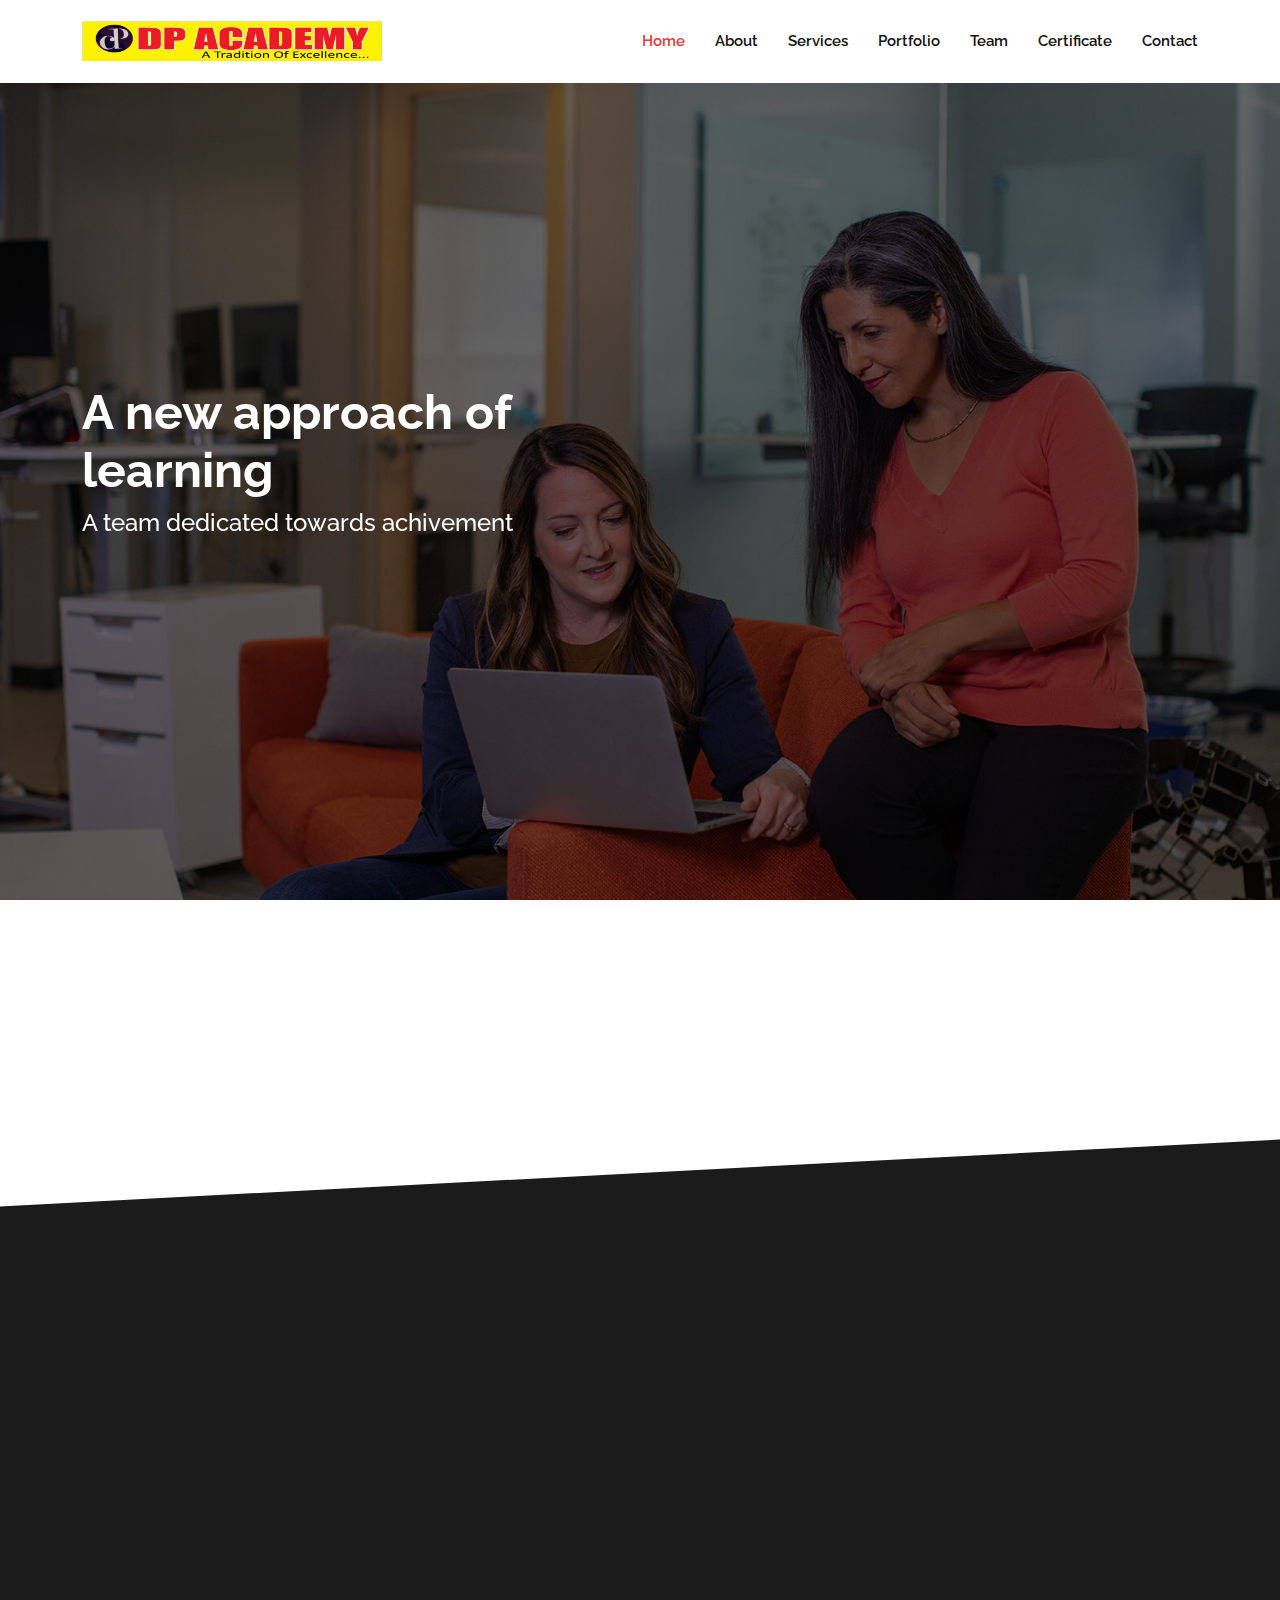
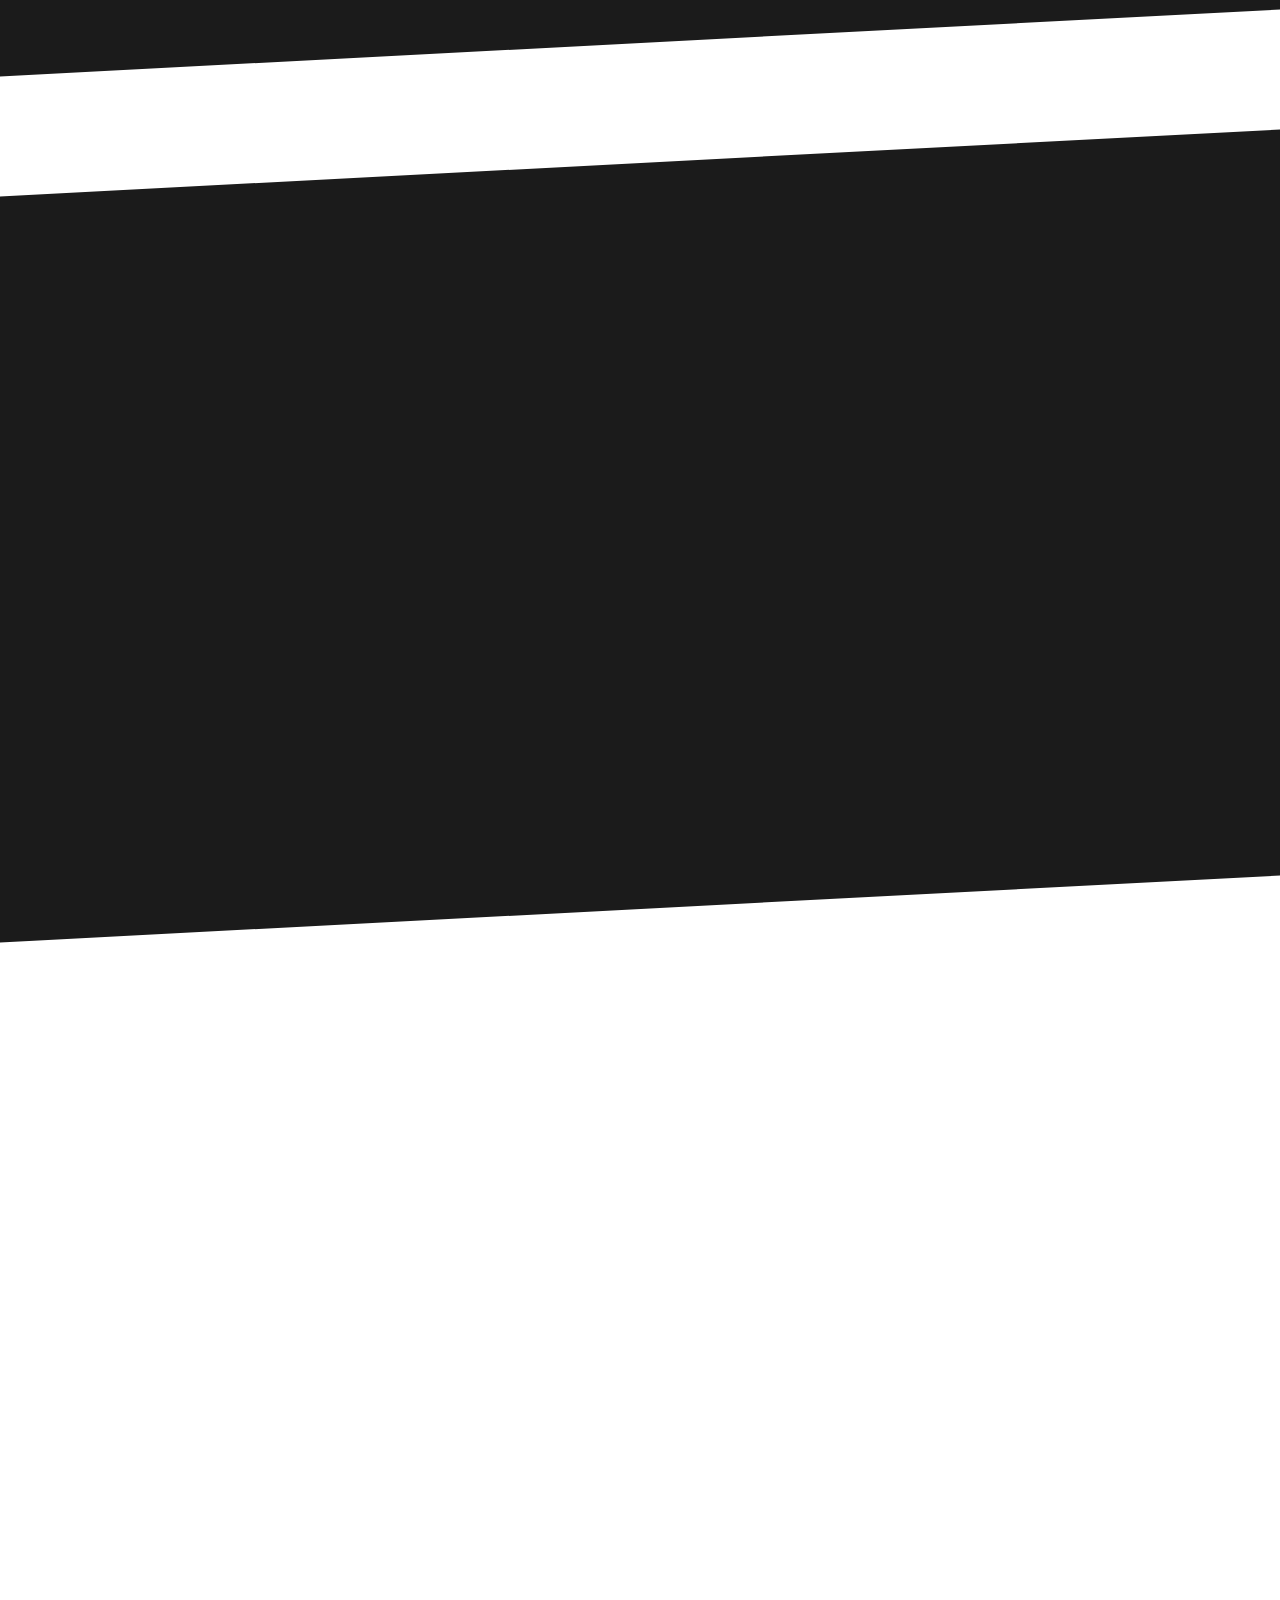
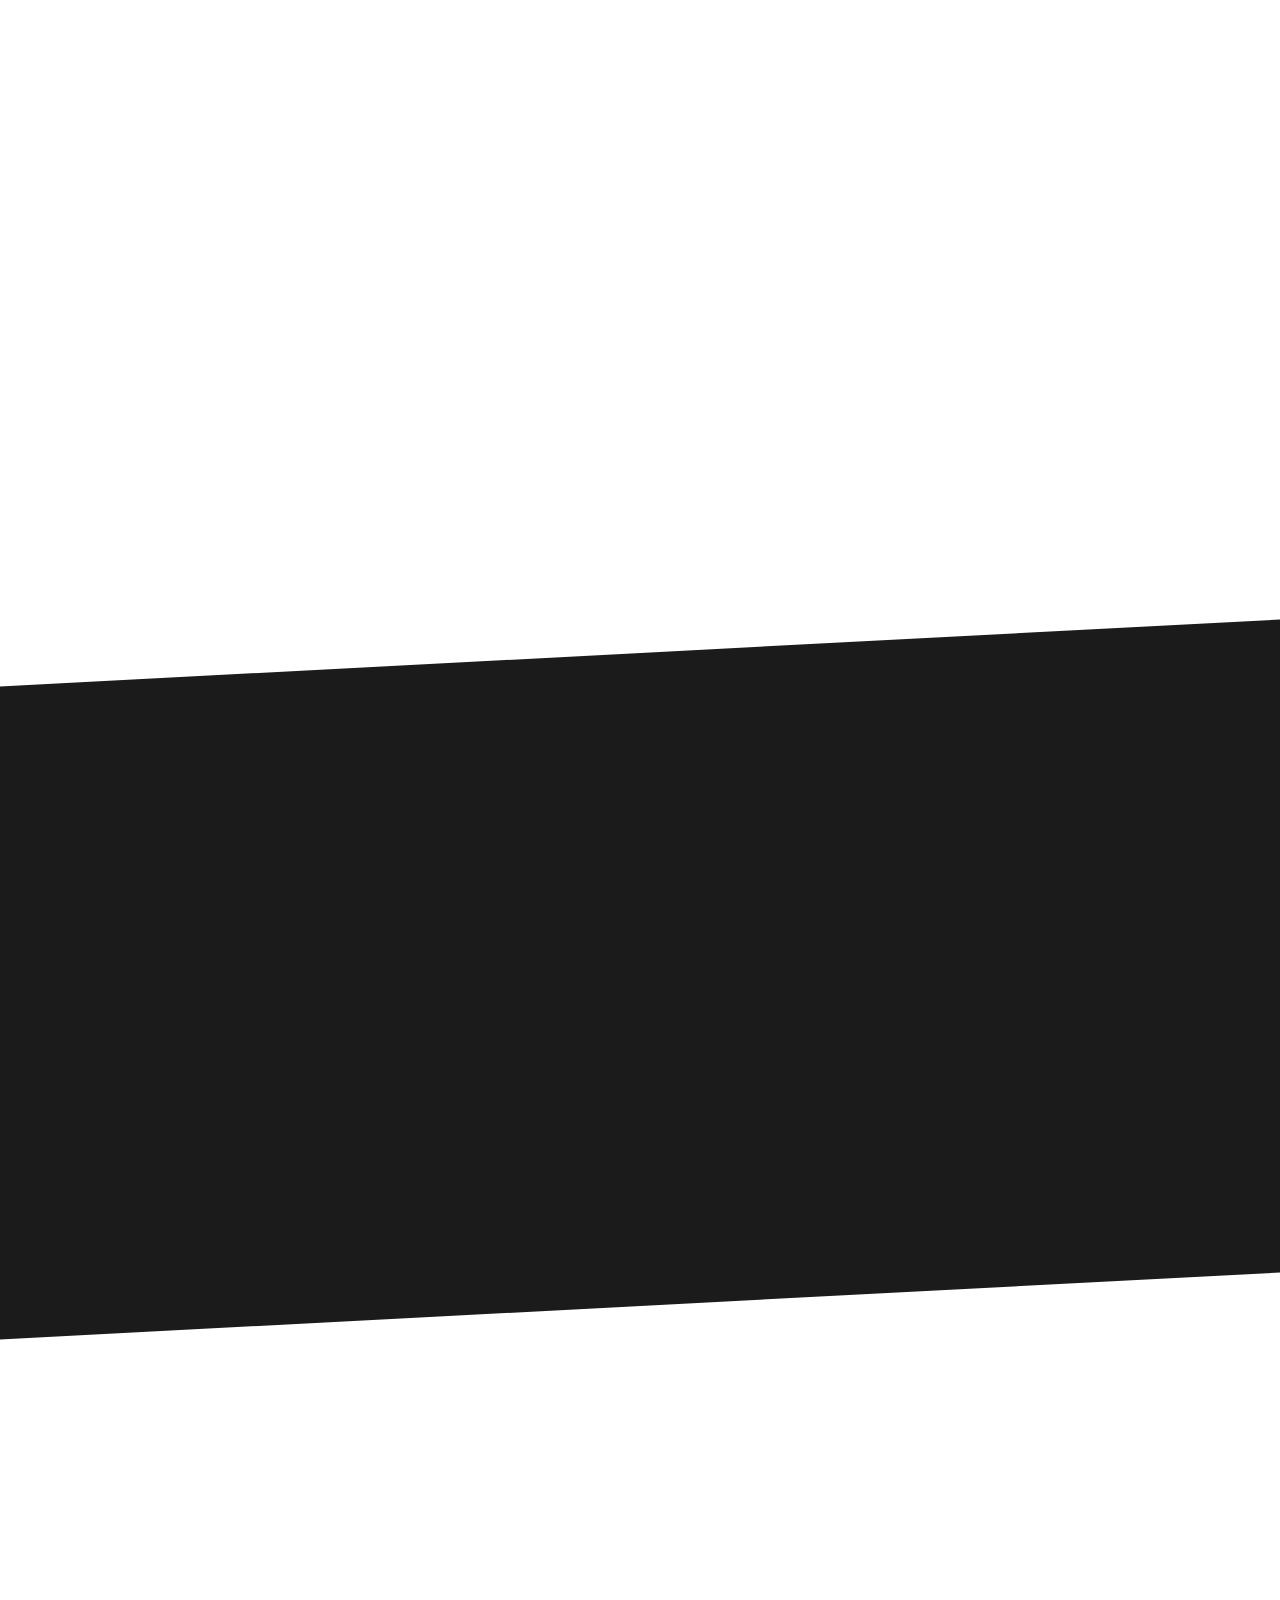
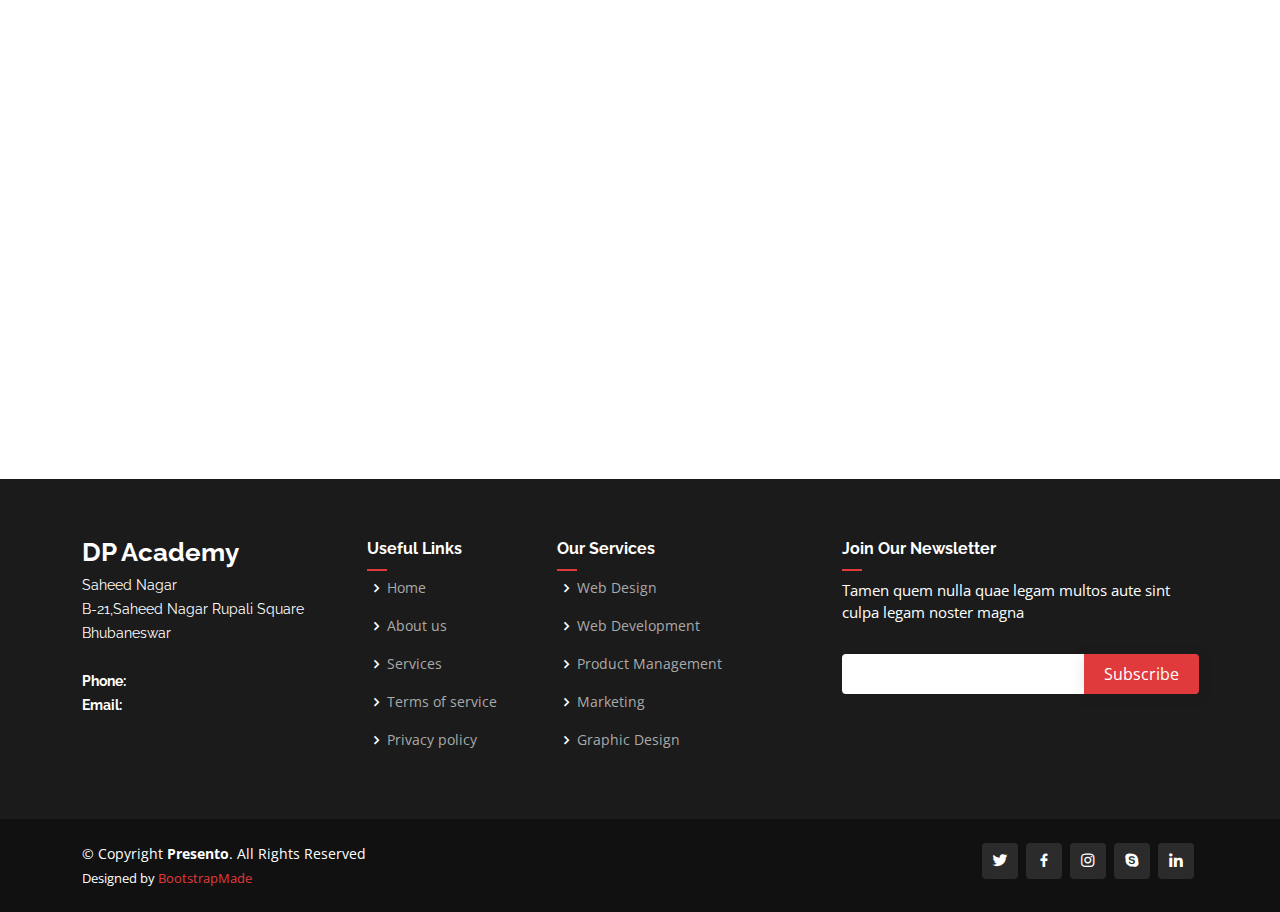
==== commit 2de9484e: "remove unnecessary things" ====
--- a/index.html
+++ b/index.html
@@ -54,8 +54,9 @@
           <li><a class="nav-link scrollto" href="#services">Services</a></li>
           <li><a class="nav-link scrollto " href="#portfolio">Portfolio</a></li>
           <li><a class="nav-link scrollto" href="#team">Team</a></li>
-          <li><a href="blog.html">Blog</a></li>
-          <li class="dropdown"><a href="#"><span>Drop Down</span> <i class="bi bi-chevron-down"></i></a>
+          <li><a class="nav-link scrollto" href="blog.html">Certificate</a></li>
+          <!-- <li><a href="blog.html">Blog</a></li> -->
+          <!-- <li class="dropdown"><a href="#"><span>Drop Down</span> <i class="bi bi-chevron-down"></i></a>
             <ul>
               <li><a href="#">Drop Down 1</a></li>
               <li class="dropdown"><a href="#"><span>Deep Drop Down</span> <i class="bi bi-chevron-right"></i></a>
@@ -71,7 +72,7 @@
               <li><a href="#">Drop Down 3</a></li>
               <li><a href="#">Drop Down 4</a></li>
             </ul>
-          </li>
+          </li> -->
           <li><a class="nav-link scrollto" href="#contact">Contact</a></li>
         </ul>
         <i class="bi bi-list mobile-nav-toggle"></i>
@@ -172,7 +173,7 @@
     </section><!-- End About Section -->
 
     <!-- ======= Counts Section ======= -->
-    <section id="counts" class="counts">
+    <!-- <section id="counts" class="counts">
       <div class="container" data-aos="fade-up">
 
         <div class="row">
@@ -212,10 +213,11 @@
         </div>
 
       </div>
-    </section><!-- End Counts Section -->
+    </section> -->
+    <!-- End Counts Section -->
 
     <!-- ======= Tabs Section ======= -->
-    <section id="tabs" class="tabs">
+    <!-- <section id="tabs" class="tabs">
       <div class="container" data-aos="fade-up">
 
         <ul class="nav nav-tabs row d-flex">
@@ -346,7 +348,8 @@
         </div>
 
       </div>
-    </section><!-- End Tabs Section -->
+    </section> -->
+    <!-- End Tabs Section -->
 
     <!-- ======= Services Section ======= -->
     <section id="services" class="services section-bg ">
@@ -559,7 +562,7 @@
     </section><!-- End Portfolio Section -->
 
     <!-- ======= Testimonials Section ======= -->
-    <section id="testimonials" class="testimonials">
+    <!-- <section id="testimonials" class="testimonials">
       <div class="container" data-aos="fade-up">
         <div class="section-title">
           <h2>Testimonials</h2>
@@ -582,7 +585,7 @@
                   </p>
                 </div>
               </div>
-            </div><!-- End testimonial item -->
+            </div>
 
             <div class="swiper-slide">
               <div class="testimonial-wrap">
@@ -597,7 +600,7 @@
                   </p>
                 </div>
               </div>
-            </div><!-- End testimonial item -->
+            </div>
 
             <div class="swiper-slide">
               <div class="testimonial-wrap">
@@ -612,7 +615,7 @@
                   </p>
                 </div>
               </div>
-            </div><!-- End testimonial item -->
+            </div>
 
             <div class="swiper-slide">
               <div class="testimonial-wrap">
@@ -627,7 +630,7 @@
                   </p>
                 </div>
               </div>
-            </div><!-- End testimonial item -->
+            </div>
 
             <div class="swiper-slide">
               <div class="testimonial-wrap">
@@ -642,14 +645,15 @@
                   </p>
                 </div>
               </div>
-            </div><!-- End testimonial item -->
+            </div>
 
           </div>
           <div class="swiper-pagination"></div>
         </div>
 
       </div>
-    </section><!-- End Testimonials Section -->
+    </section> -->
+    <!-- End Testimonials Section -->
 
     <!-- ======= Pricing Section ======= -->
     <!-- <section id="pricing" class="pricing section-bg">
@@ -719,7 +723,7 @@
     </section>End Pricing Section -->
 
     <!-- ======= Frequently Asked Questions Section ======= -->
-    <section id="faq" class="faq">
+    <!-- <section id="faq" class="faq">
       <div class="container" data-aos="fade-up">
 
         <div class="section-title">
@@ -785,7 +789,7 @@
         </ul>
 
       </div>
-    </section><!-- End Frequently Asked Questions Section -->
+    </section>End Frequently Asked Questions Section -->
 
     <!-- ======= Team Section ======= -->
     <section id="team" class="team section-bg">
@@ -964,11 +968,11 @@
           <div class="col-lg-3 col-md-6 footer-contact">
             <h3>DP Academy<span></span></h3>
             <p>
-              A108 Adam Street <br>
-              New York, NY 535022<br>
-              United States <br><br>
-              <strong>Phone:</strong> +1 5589 55488 55<br>
-              <strong>Email:</strong> info@example.com<br>
+              Saheed Nagar <br>
+              B-21,Saheed Nagar Rupali Square<br>
+              Bhubaneswar <br><br>
+              <strong>Phone:</strong><br>
+              <strong>Email:</strong> <br>
             </p>
           </div>
 
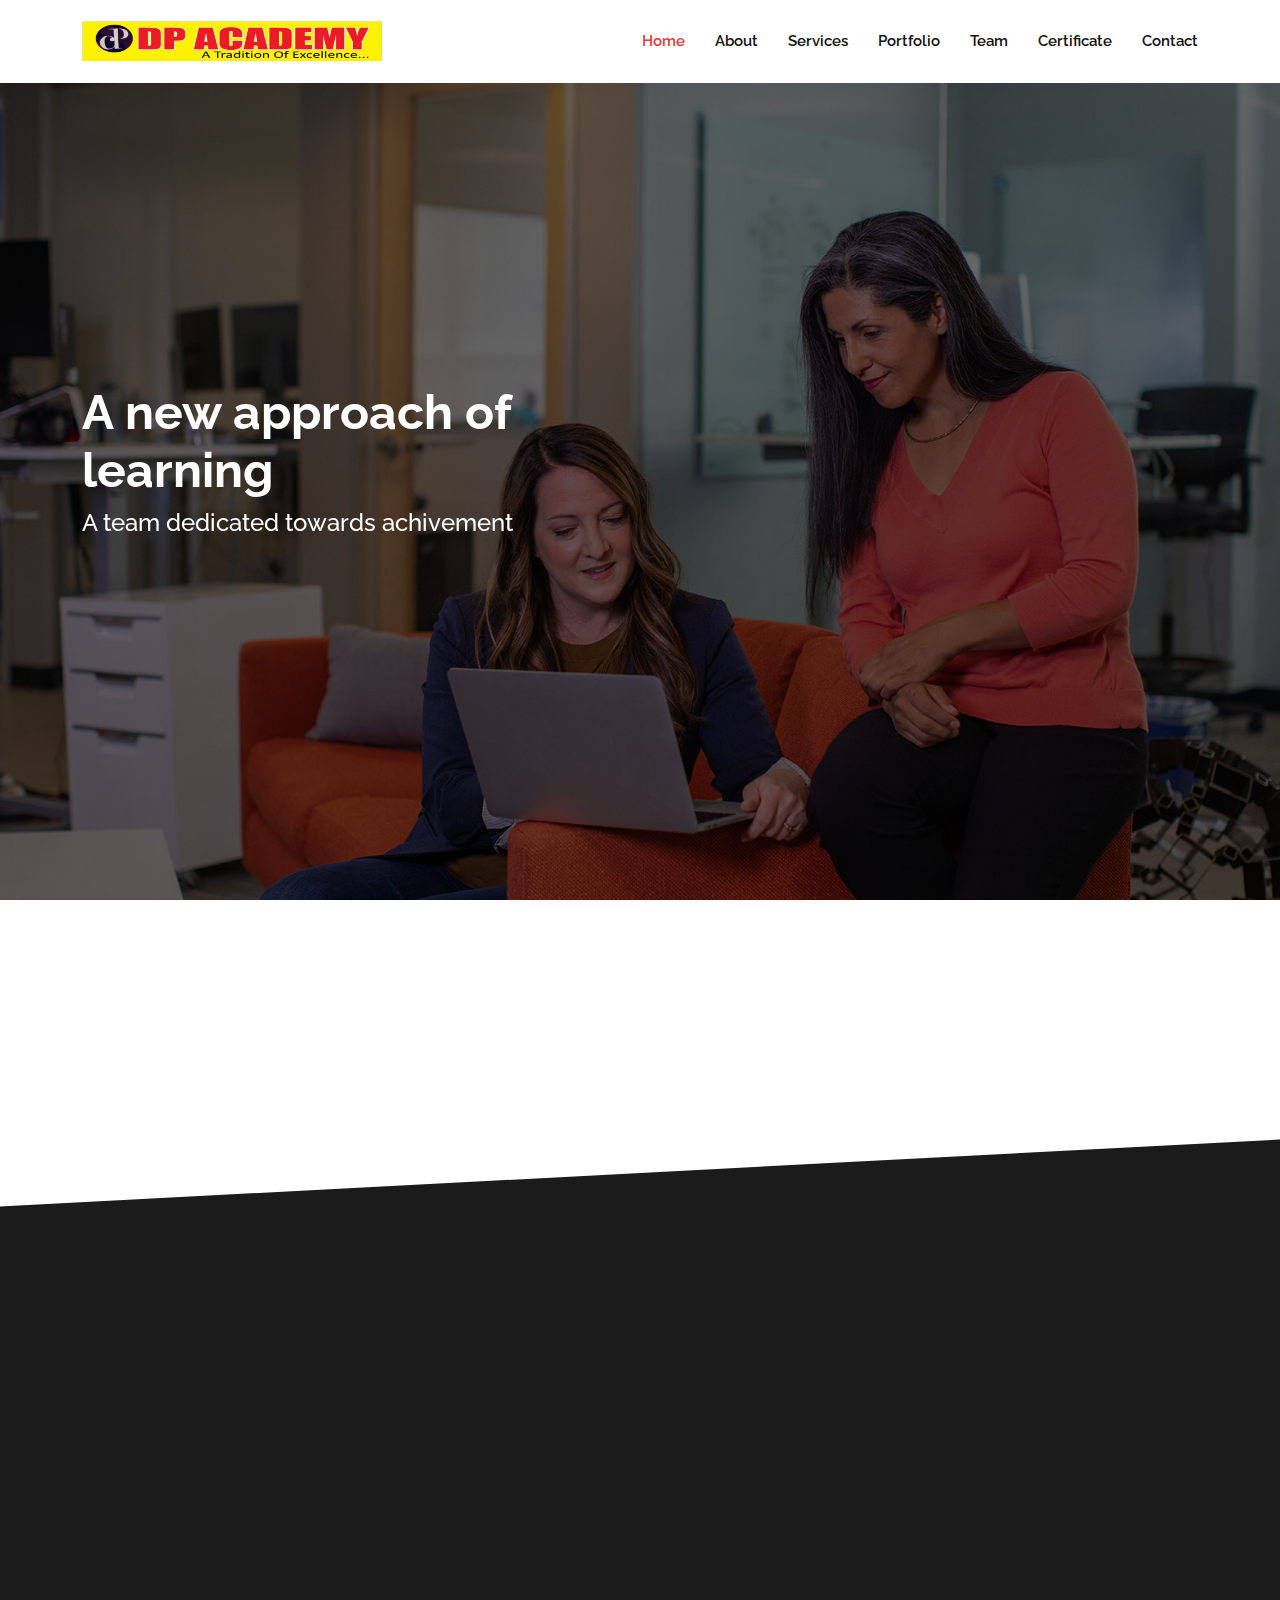
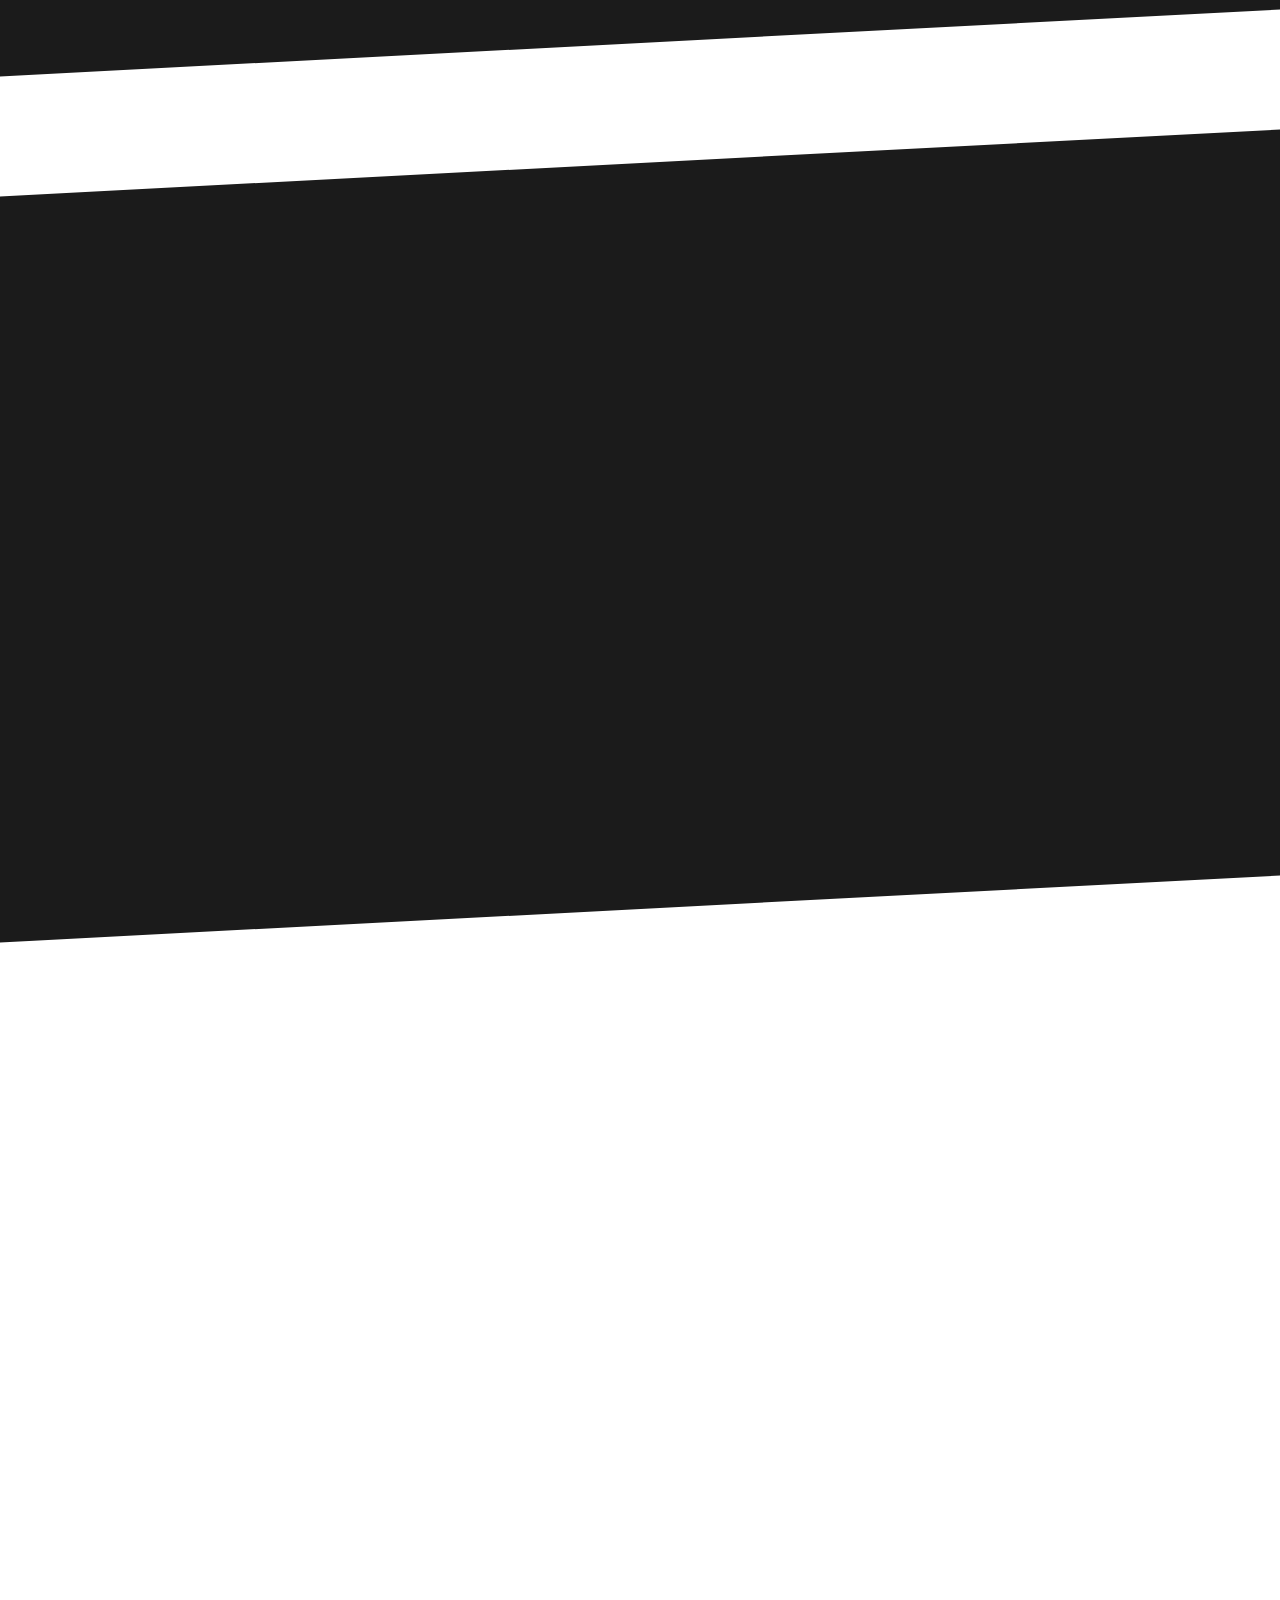
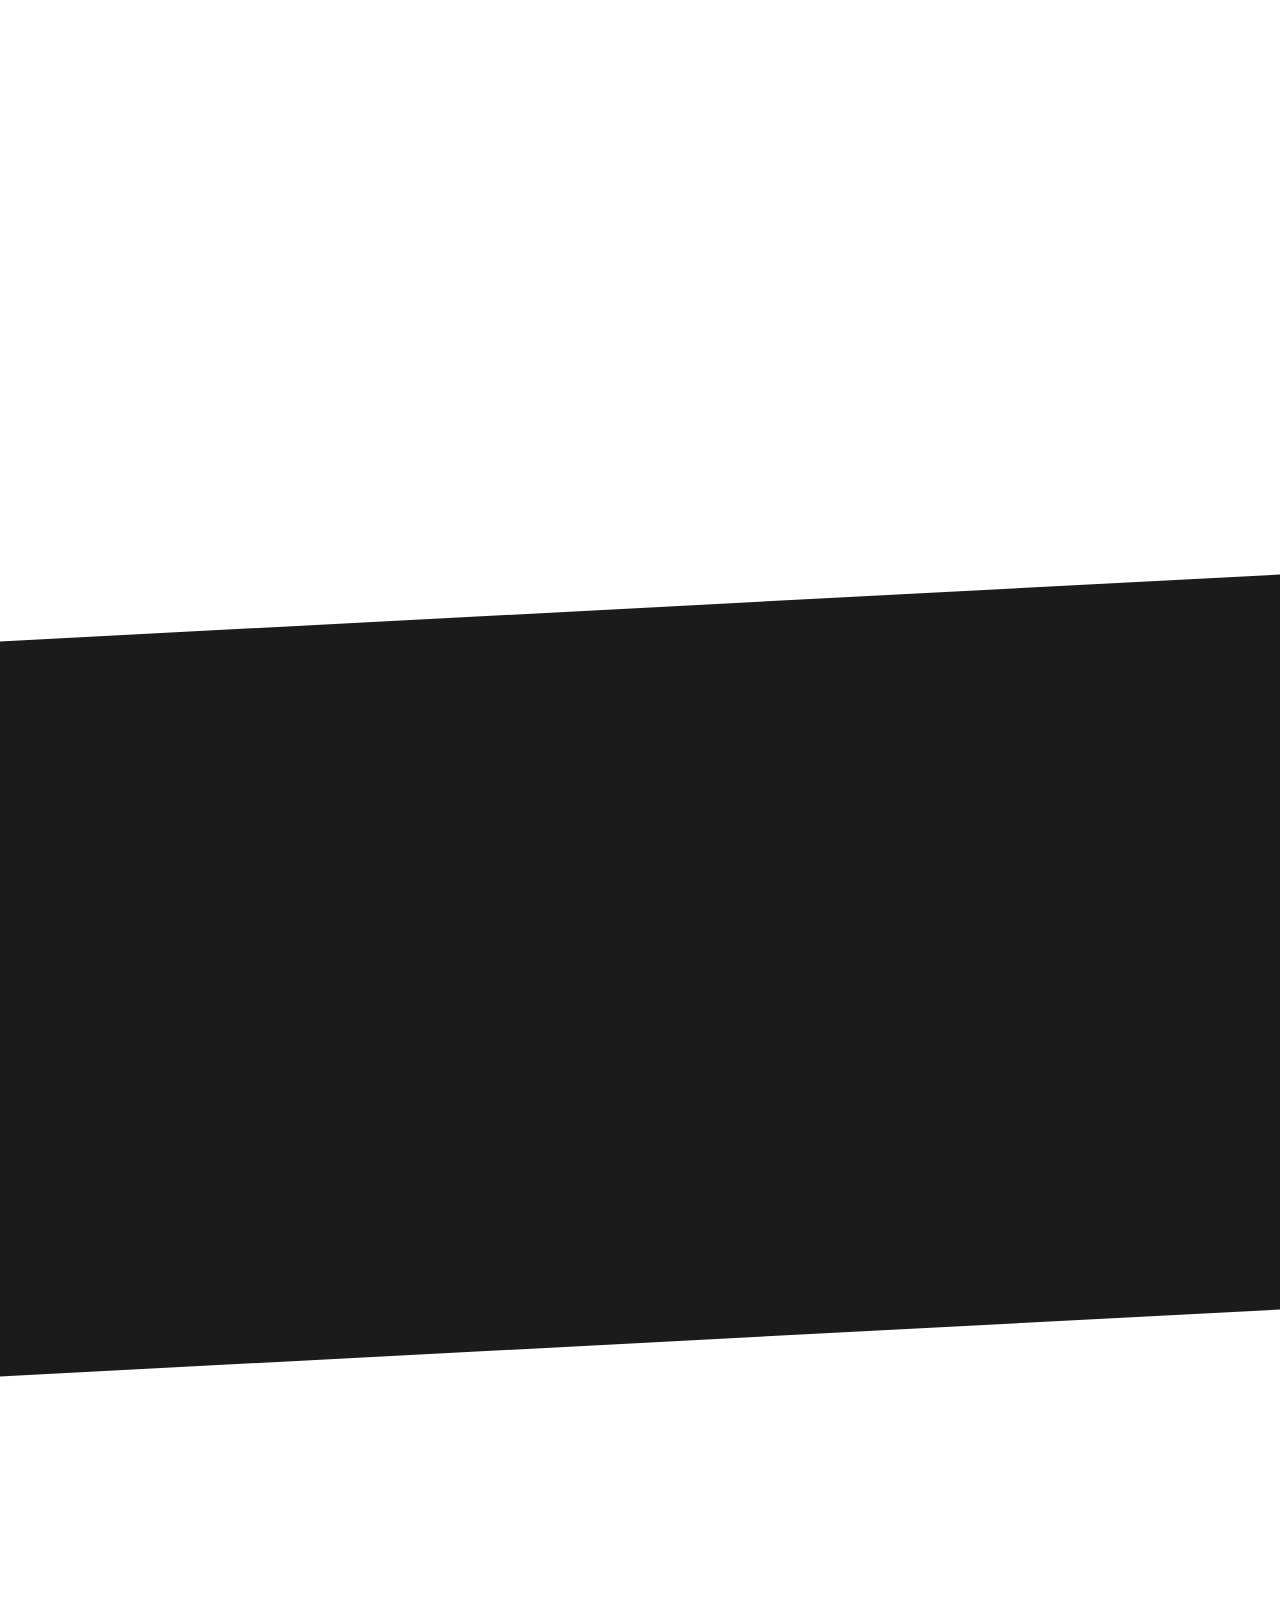
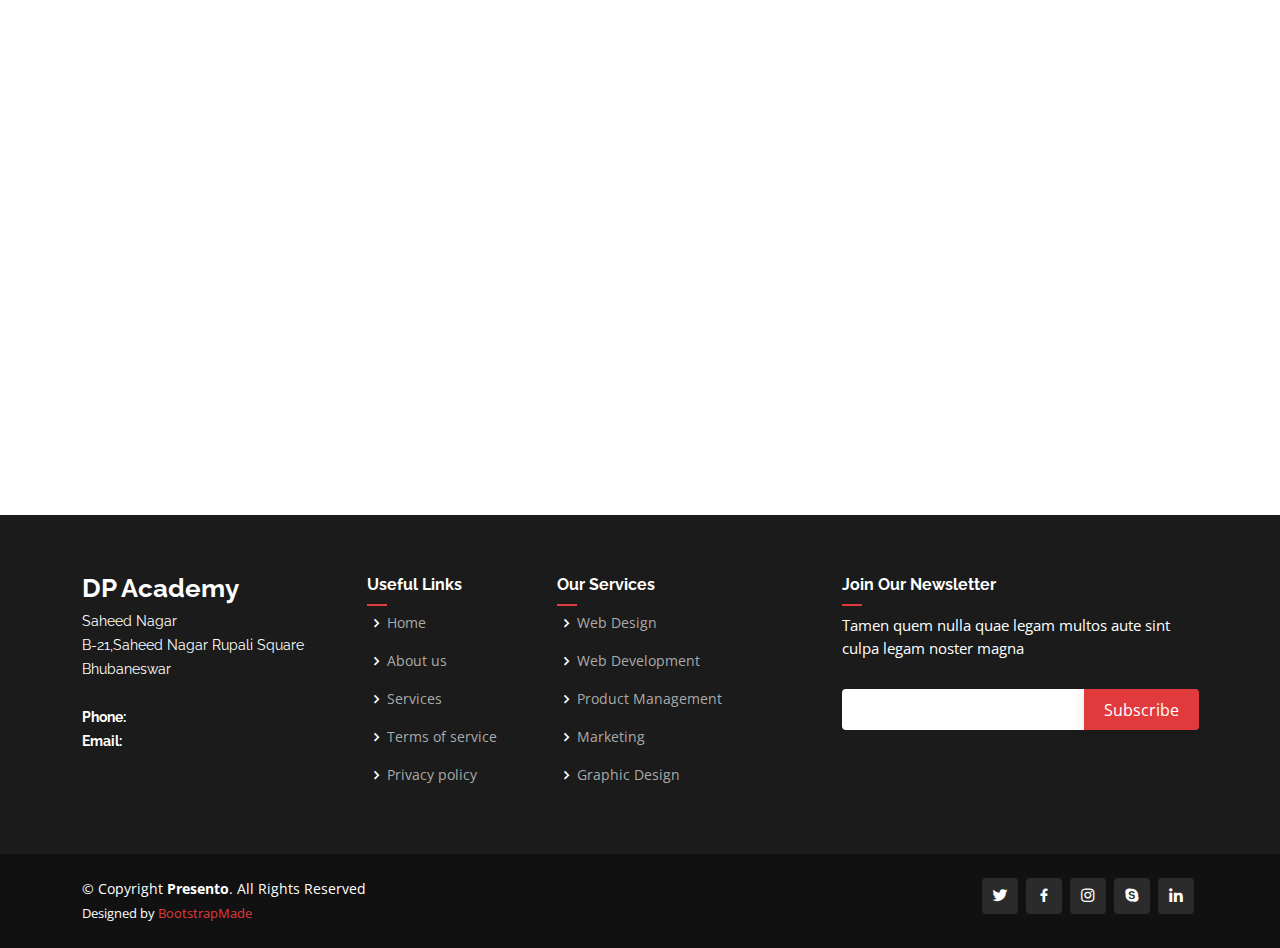
==== commit d6456442: "remove unnecessary things" ====
--- a/index.html
+++ b/index.html
@@ -414,30 +414,30 @@
 
         <div class="section-title">
           <h2>Portfolio</h2>
-          <p>Magnam dolores commodi suscipit. Necessitatibus eius consequatur ex aliquid fuga eum quidem. Sit sint consectetur velit. Quisquam quos quisquam cupiditate. Et nemo qui impedit suscipit alias ea.</p>
+          <!-- <p>Magnam dolores commodi suscipit. Necessitatibus eius consequatur ex aliquid fuga eum quidem. Sit sint consectetur velit. Quisquam quos quisquam cupiditate. Et nemo qui impedit suscipit alias ea.</p> -->
         </div>
 
         <div class="row" data-aos="fade-up" data-aos-delay="100">
-          <div class="col-lg-12 d-flex justify-content-center">
+          <!-- <div class="col-lg-12 d-flex justify-content-center">
             <ul id="portfolio-flters">
               <li data-filter="*" class="filter-active">All</li>
               <li data-filter=".filter-app">App</li>
               <li data-filter=".filter-card">Card</li>
               <li data-filter=".filter-web">Web</li>
             </ul>
-          </div>
+          </div> -->
         </div>
 
         <div class="row portfolio-container" data-aos="fade-up" data-aos-delay="200">
 
           <div class="col-lg-4 col-md-6 portfolio-item filter-app">
             <div class="portfolio-wrap">
-              <img src="assets/img/portfolio/portfolio-1.jpg" class="img-fluid" alt="">
+              <img src="assets/img/portfolio/portfolio-1.jpeg" class="img-fluid" alt="">
               <div class="portfolio-info">
                 <h4>App 1</h4>
                 <p>App</p>
                 <div class="portfolio-links">
-                  <a href="assets/img/portfolio/portfolio-1.jpg" data-gallery="portfolioGallery" class="portfolio-lightbox" title="App 1"><i class="bx bx-plus"></i></a>
+                  <a href="assets/img/portfolio/portfolio-1.jpeg" data-gallery="portfolioGallery" class="portfolio-lightbox" title="App 1"><i class="bx bx-plus"></i></a>
                   <a href="portfolio-details.html" title="More Details"><i class="bx bx-link"></i></a>
                 </div>
               </div>
@@ -446,12 +446,12 @@
 
           <div class="col-lg-4 col-md-6 portfolio-item filter-web">
             <div class="portfolio-wrap">
-              <img src="assets/img/portfolio/portfolio-2.jpg" class="img-fluid" alt="">
+              <img src="assets/img/portfolio/portfolio-2.jpeg" class="img-fluid" alt="">
               <div class="portfolio-info">
                 <h4>Web 3</h4>
                 <p>Web</p>
                 <div class="portfolio-links">
-                  <a href="assets/img/portfolio/portfolio-2.jpg" data-gallery="portfolioGallery" class="portfolio-lightbox" title="Web 3"><i class="bx bx-plus"></i></a>
+                  <a href="assets/img/portfolio/portfolio-2.jpeg" data-gallery="portfolioGallery" class="portfolio-lightbox" title="Web 3"><i class="bx bx-plus"></i></a>
                   <a href="portfolio-details.html" title="More Details"><i class="bx bx-link"></i></a>
                 </div>
               </div>
@@ -460,12 +460,12 @@
 
           <div class="col-lg-4 col-md-6 portfolio-item filter-app">
             <div class="portfolio-wrap">
-              <img src="assets/img/portfolio/portfolio-3.jpg" class="img-fluid" alt="">
+              <img src="assets/img/portfolio/portfolio-3.jpeg" class="img-fluid" alt="">
               <div class="portfolio-info">
                 <h4>App 2</h4>
                 <p>App</p>
                 <div class="portfolio-links">
-                  <a href="assets/img/portfolio/portfolio-3.jpg" data-gallery="portfolioGallery" class="portfolio-lightbox" title="App 2"><i class="bx bx-plus"></i></a>
+                  <a href="assets/img/portfolio/portfolio-3.jpeg" data-gallery="portfolioGallery" class="portfolio-lightbox" title="App 2"><i class="bx bx-plus"></i></a>
                   <a href="portfolio-details.html" title="More Details"><i class="bx bx-link"></i></a>
                 </div>
               </div>
@@ -474,12 +474,12 @@
 
           <div class="col-lg-4 col-md-6 portfolio-item filter-card">
             <div class="portfolio-wrap">
-              <img src="assets/img/portfolio/portfolio-4.jpg" class="img-fluid" alt="">
+              <img src="assets/img/portfolio/portfolio-4.jpeg" class="img-fluid" alt="">
               <div class="portfolio-info">
                 <h4>Card 2</h4>
                 <p>Card</p>
                 <div class="portfolio-links">
-                  <a href="assets/img/portfolio/portfolio-4.jpg" data-gallery="portfolioGallery" class="portfolio-lightbox" title="Card 2"><i class="bx bx-plus"></i></a>
+                  <a href="assets/img/portfolio/portfolio-4.jpeg" data-gallery="portfolioGallery" class="portfolio-lightbox" title="Card 2"><i class="bx bx-plus"></i></a>
                   <a href="portfolio-details.html" title="More Details"><i class="bx bx-link"></i></a>
                 </div>
               </div>
@@ -488,12 +488,12 @@
 
           <div class="col-lg-4 col-md-6 portfolio-item filter-web">
             <div class="portfolio-wrap">
-              <img src="assets/img/portfolio/portfolio-5.jpg" class="img-fluid" alt="">
+              <img src="assets/img/portfolio/portfolio-5.jpeg" class="img-fluid" alt="">
               <div class="portfolio-info">
                 <h4>Web 2</h4>
                 <p>Web</p>
                 <div class="portfolio-links">
-                  <a href="assets/img/portfolio/portfolio-5.jpg" data-gallery="portfolioGallery" class="portfolio-lightbox" title="Web 2"><i class="bx bx-plus"></i></a>
+                  <a href="assets/img/portfolio/portfolio-5.jpeg" data-gallery="portfolioGallery" class="portfolio-lightbox" title="Web 2"><i class="bx bx-plus"></i></a>
                   <a href="portfolio-details.html" title="More Details"><i class="bx bx-link"></i></a>
                 </div>
               </div>
@@ -502,12 +502,12 @@
 
           <div class="col-lg-4 col-md-6 portfolio-item filter-app">
             <div class="portfolio-wrap">
-              <img src="assets/img/portfolio/portfolio-6.jpg" class="img-fluid" alt="">
+              <img src="assets/img/portfolio/portfolio-6.jpeg" class="img-fluid" alt="">
               <div class="portfolio-info">
                 <h4>App 3</h4>
                 <p>App</p>
                 <div class="portfolio-links">
-                  <a href="assets/img/portfolio/portfolio-6.jpg" data-gallery="portfolioGallery" class="portfolio-lightbox" title="App 3"><i class="bx bx-plus"></i></a>
+                  <a href="assets/img/portfolio/portfolio-6.jpeg" data-gallery="portfolioGallery" class="portfolio-lightbox" title="App 3"><i class="bx bx-plus"></i></a>
                   <a href="portfolio-details.html" title="More Details"><i class="bx bx-link"></i></a>
                 </div>
               </div>
@@ -516,12 +516,12 @@
 
           <div class="col-lg-4 col-md-6 portfolio-item filter-card">
             <div class="portfolio-wrap">
-              <img src="assets/img/portfolio/portfolio-7.jpg" class="img-fluid" alt="">
+              <img src="assets/img/portfolio/portfolio-7.jpeg" class="img-fluid" alt="">
               <div class="portfolio-info">
                 <h4>Card 1</h4>
                 <p>Card</p>
                 <div class="portfolio-links">
-                  <a href="assets/img/portfolio/portfolio-7.jpg" data-gallery="portfolioGallery" class="portfolio-lightbox" title="Card 1"><i class="bx bx-plus"></i></a>
+                  <a href="assets/img/portfolio/portfolio-7.jpeg" data-gallery="portfolioGallery" class="portfolio-lightbox" title="Card 1"><i class="bx bx-plus"></i></a>
                   <a href="portfolio-details.html" title="More Details"><i class="bx bx-link"></i></a>
                 </div>
               </div>
@@ -530,12 +530,12 @@
 
           <div class="col-lg-4 col-md-6 portfolio-item filter-card">
             <div class="portfolio-wrap">
-              <img src="assets/img/portfolio/portfolio-8.jpg" class="img-fluid" alt="">
+              <img src="assets/img/portfolio/portfolio-8.jpeg" class="img-fluid" alt="">
               <div class="portfolio-info">
                 <h4>Card 3</h4>
                 <p>Card</p>
                 <div class="portfolio-links">
-                  <a href="assets/img/portfolio/portfolio-8.jpg" data-gallery="portfolioGallery" class="portfolio-lightbox" title="Card 3"><i class="bx bx-plus"></i></a>
+                  <a href="assets/img/portfolio/portfolio-8.jpeg" data-gallery="portfolioGallery" class="portfolio-lightbox" title="Card 3"><i class="bx bx-plus"></i></a>
                   <a href="portfolio-details.html" title="More Details"><i class="bx bx-link"></i></a>
                 </div>
               </div>
@@ -544,12 +544,12 @@
 
           <div class="col-lg-4 col-md-6 portfolio-item filter-web">
             <div class="portfolio-wrap">
-              <img src="assets/img/portfolio/portfolio-9.jpg" class="img-fluid" alt="">
+              <img src="assets/img/portfolio/portfolio-9.jpeg" class="img-fluid" alt="">
               <div class="portfolio-info">
                 <h4>Web 3</h4>
                 <p>Web</p>
                 <div class="portfolio-links">
-                  <a href="assets/img/portfolio/portfolio-9.jpg" data-gallery="portfolioGallery" class="portfolio-lightbox" title="Web 3"><i class="bx bx-plus"></i></a>
+                  <a href="assets/img/portfolio/portfolio-9.jpeg" data-gallery="portfolioGallery" class="portfolio-lightbox" title="Web 3"><i class="bx bx-plus"></i></a>
                   <a href="portfolio-details.html" title="More Details"><i class="bx bx-link"></i></a>
                 </div>
               </div>
@@ -805,17 +805,17 @@
           <div class="col-lg-3 col-md-6 d-flex align-items-stretch">
             <div class="member" data-aos="fade-up" data-aos-delay="100">
               <div class="member-img">
-                <img src="assets/img/team/team-1.jpg" class="img-fluid" alt="">
-                <div class="social">
+                <img src="assets/img/team/4.jpg" width="600" height="600" class="img-fluid" alt="">
+                <!-- <div class="social">
                   <a href=""><i class="bi bi-twitter"></i></a>
                   <a href=""><i class="bi bi-facebook"></i></a>
                   <a href=""><i class="bi bi-instagram"></i></a>
                   <a href=""><i class="bi bi-linkedin"></i></a>
-                </div>
+                </div> -->
               </div>
               <div class="member-info">
-                <h4>Walter White</h4>
-                <span>Chief Executive Officer</span>
+                <h4>Dillip Kumar Behera</h4>
+                <span></span>
               </div>
             </div>
           </div>
@@ -823,17 +823,17 @@
           <div class="col-lg-3 col-md-6 d-flex align-items-stretch">
             <div class="member" data-aos="fade-up" data-aos-delay="200">
               <div class="member-img">
-                <img src="assets/img/team/team-2.jpg" class="img-fluid" alt="">
-                <div class="social">
+                <img src="assets/img/team/1.jpg" width="500" height="600" class="img-fluid" alt="">
+                <!-- <div class="social">
                   <a href=""><i class="bi bi-twitter"></i></a>
                   <a href=""><i class="bi bi-facebook"></i></a>
                   <a href=""><i class="bi bi-instagram"></i></a>
                   <a href=""><i class="bi bi-linkedin"></i></a>
-                </div>
+                </div> -->
               </div>
               <div class="member-info">
-                <h4>Sarah Jhonson</h4>
-                <span>Product Manager</span>
+                <h4>Sidharth kumar sahoo</h4>
+                <span></span>
               </div>
             </div>
           </div>
@@ -841,17 +841,17 @@
           <div class="col-lg-3 col-md-6 d-flex align-items-stretch">
             <div class="member" data-aos="fade-up" data-aos-delay="300">
               <div class="member-img">
-                <img src="assets/img/team/team-3.jpg" class="img-fluid" alt="">
-                <div class="social">
+                <img src="assets/img/team/5.jpg" width="500" height="600" class="img-fluid" alt="">
+                <!-- <div class="social">
                   <a href=""><i class="bi bi-twitter"></i></a>
                   <a href=""><i class="bi bi-facebook"></i></a>
                   <a href=""><i class="bi bi-instagram"></i></a>
                   <a href=""><i class="bi bi-linkedin"></i></a>
-                </div>
+                </div> -->
               </div>
               <div class="member-info">
-                <h4>William Anderson</h4>
-                <span>CTO</span>
+                <h4>Rashmita biswal</h4>
+                <span></span>
               </div>
             </div>
           </div>
@@ -859,17 +859,17 @@
           <div class="col-lg-3 col-md-6 d-flex align-items-stretch">
             <div class="member" data-aos="fade-up" data-aos-delay="400">
               <div class="member-img">
-                <img src="assets/img/team/team-4.jpg" class="img-fluid" alt="">
-                <div class="social">
+                <img src="assets/img/team/3.jpg" width="500" height="600" class="img-fluid" alt="">
+                <!-- <div class="social">
                   <a href=""><i class="bi bi-twitter"></i></a>
                   <a href=""><i class="bi bi-facebook"></i></a>
                   <a href=""><i class="bi bi-instagram"></i></a>
                   <a href=""><i class="bi bi-linkedin"></i></a>
-                </div>
+                </div> -->
               </div>
               <div class="member-info">
-                <h4>Amanda Jepson</h4>
-                <span>Accountant</span>
+                <h4>Archana Mohanty</h4>
+                <span>Spoken English</span>
               </div>
             </div>
           </div>
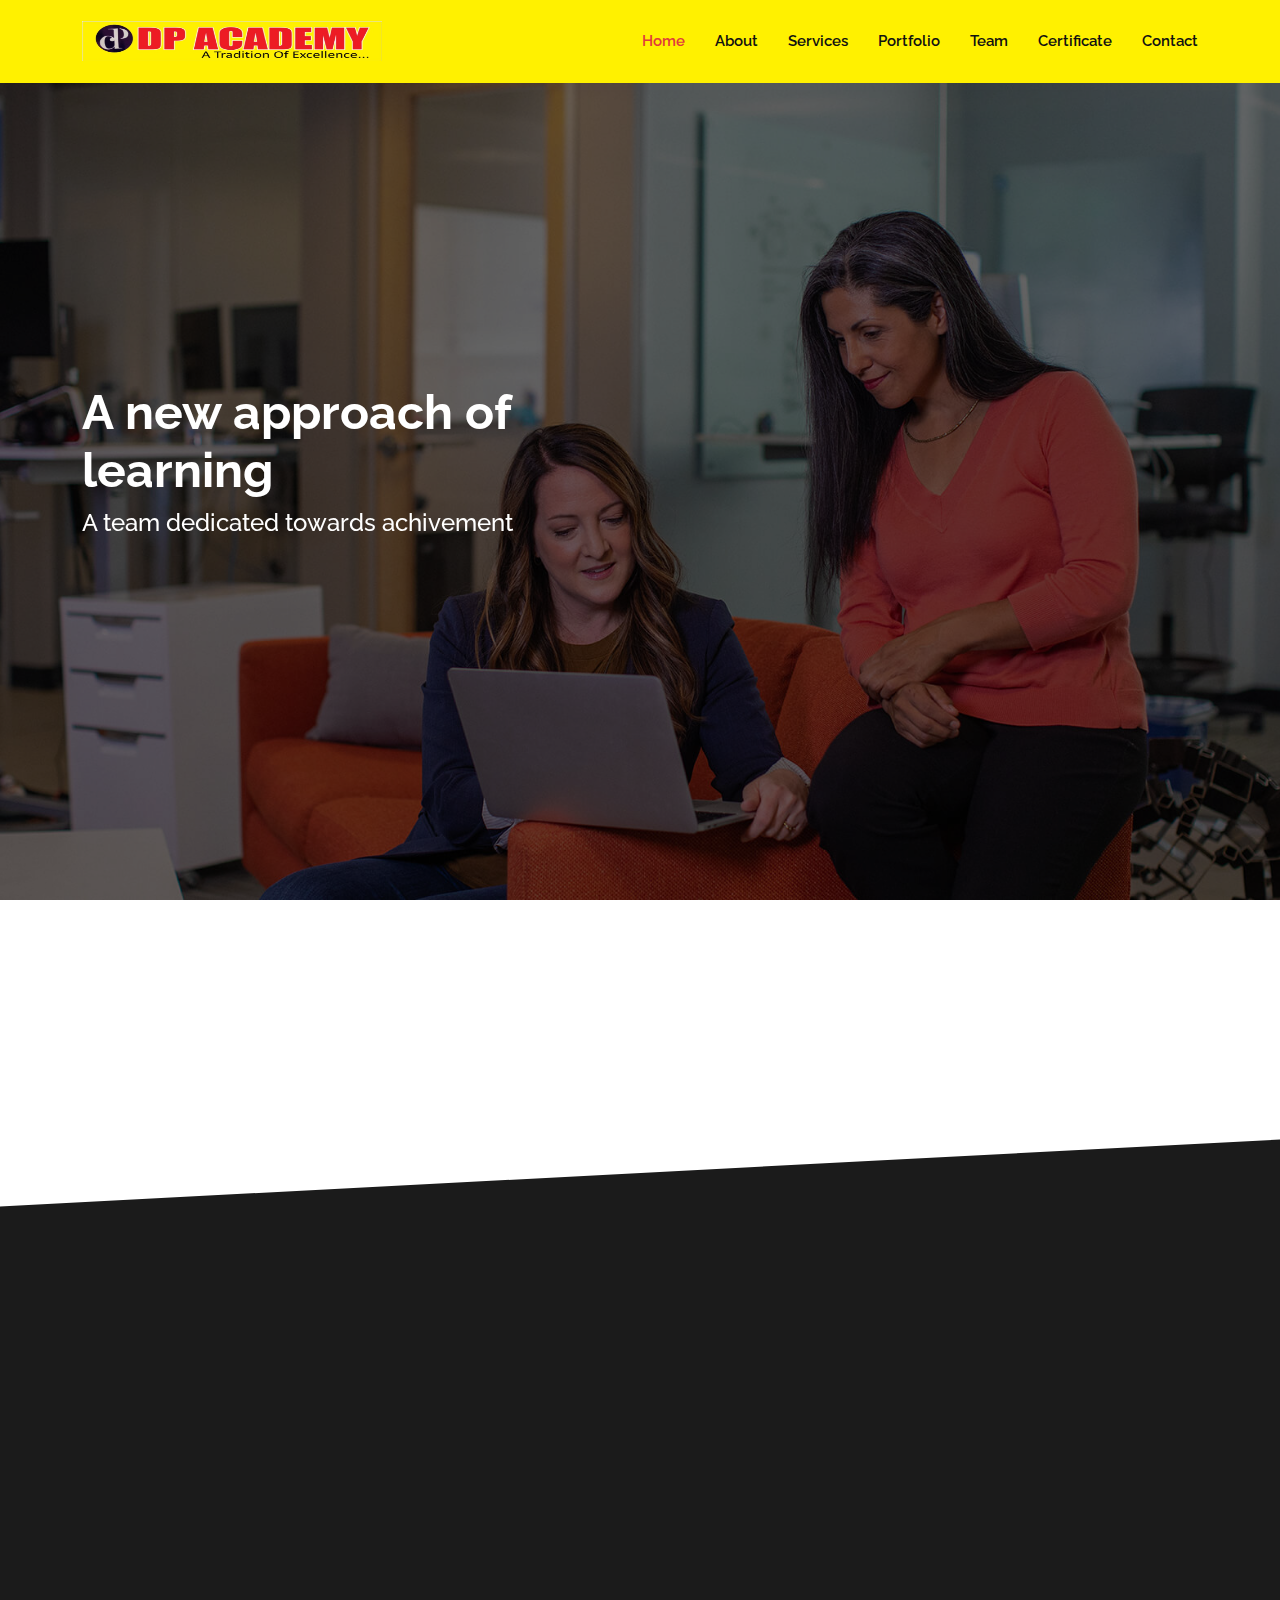
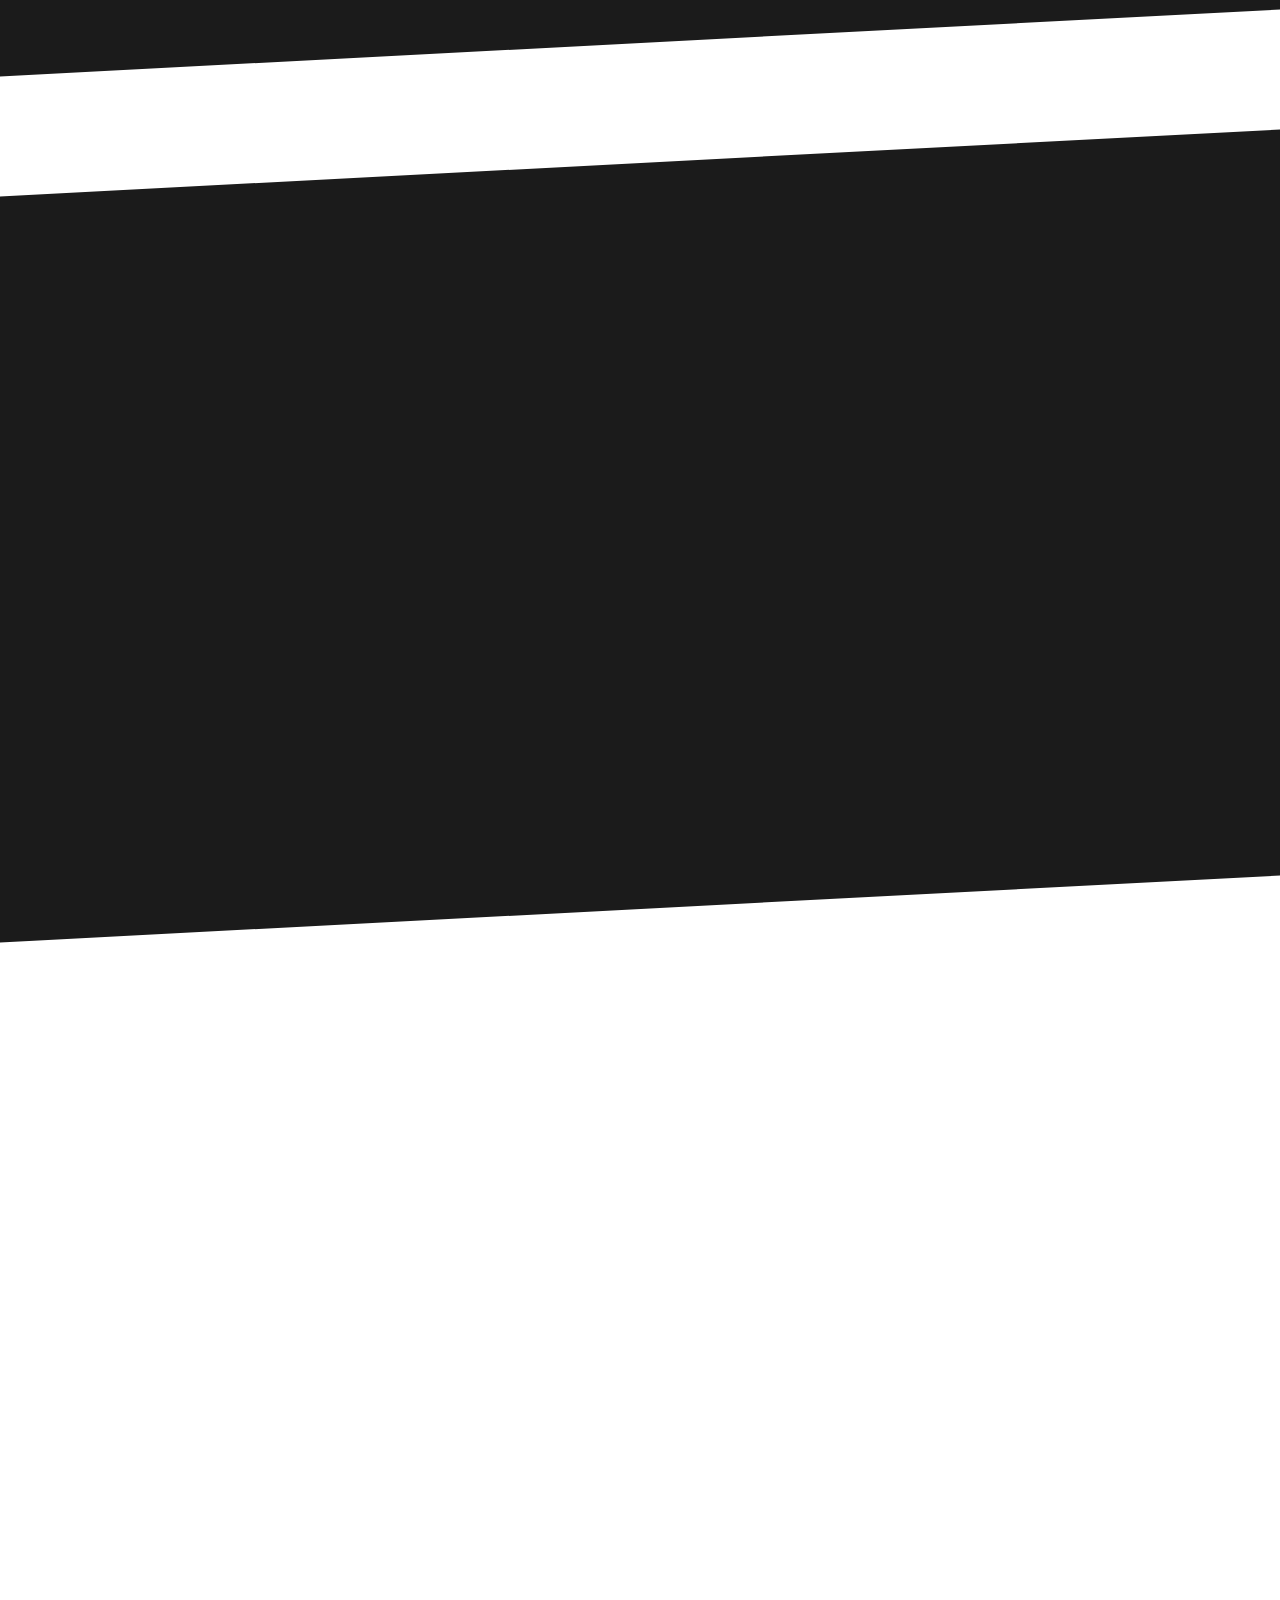
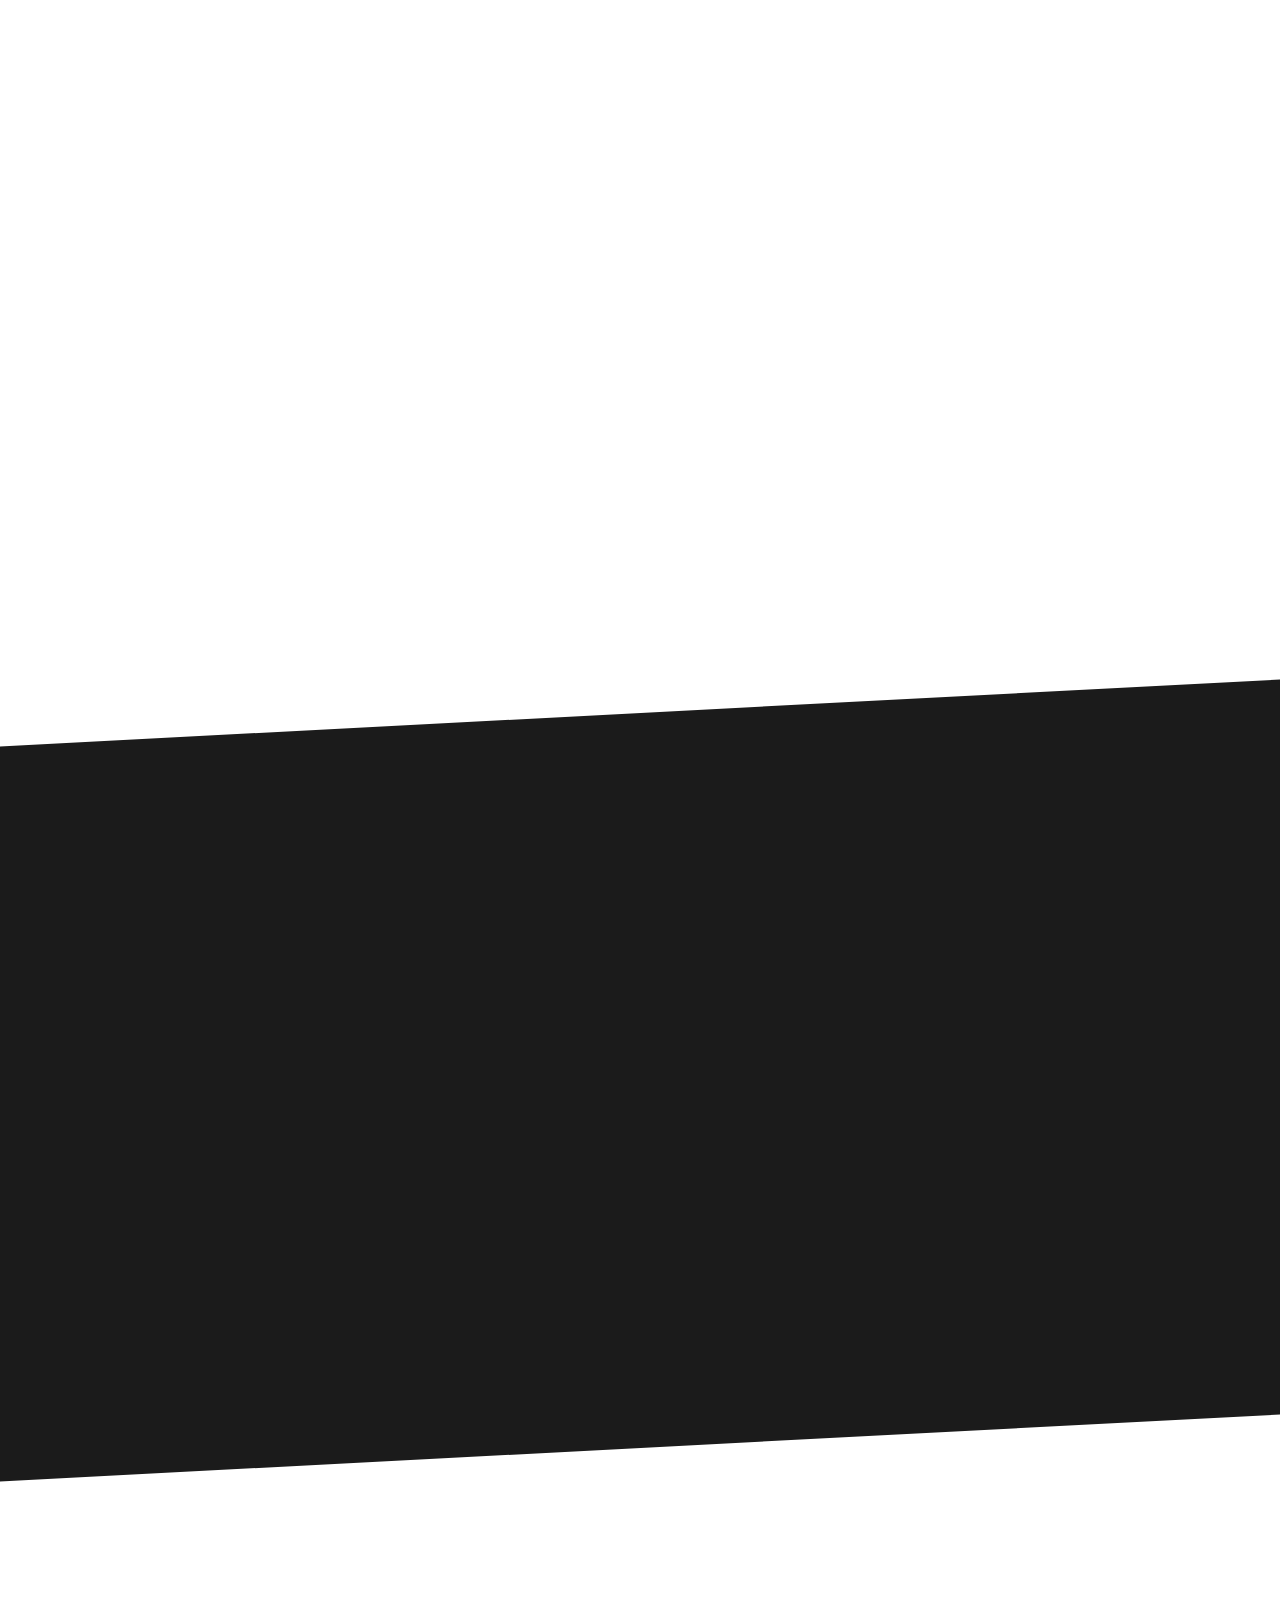
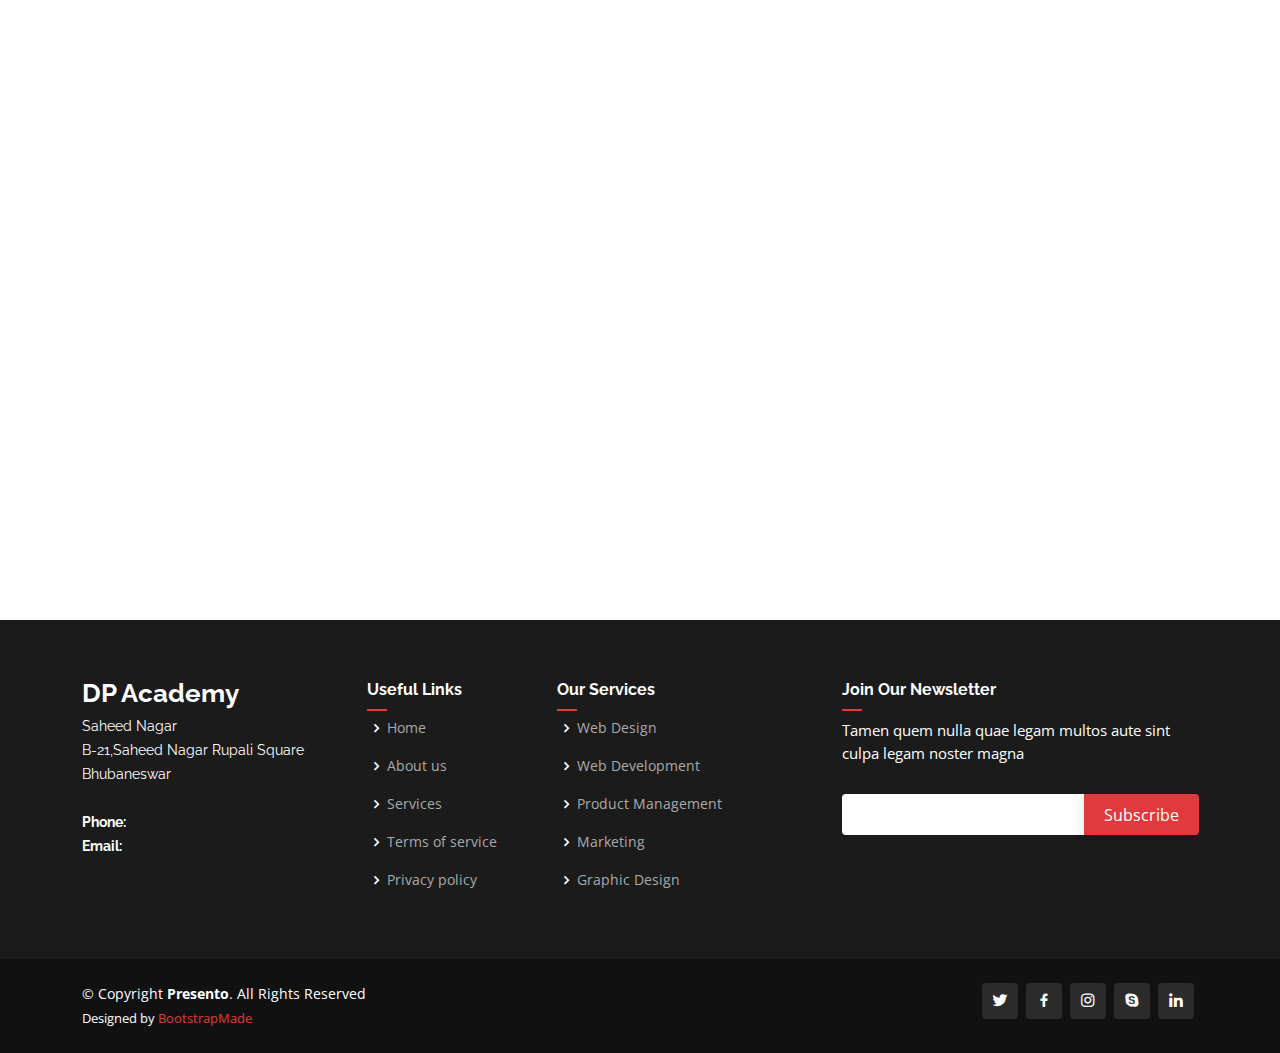
==== commit c836f193: "remove unnecessary things" ====
--- a/index.html
+++ b/index.html
@@ -54,7 +54,7 @@
           <li><a class="nav-link scrollto" href="#services">Services</a></li>
           <li><a class="nav-link scrollto " href="#portfolio">Portfolio</a></li>
           <li><a class="nav-link scrollto" href="#team">Team</a></li>
-          <li><a class="nav-link scrollto" href="blog.html">Certificate</a></li>
+          <li><a class="nav-link scrollto" href="certificate.html">Certificate</a></li>
           <!-- <li><a href="blog.html">Blog</a></li> -->
           <!-- <li class="dropdown"><a href="#"><span>Drop Down</span> <i class="bi bi-chevron-down"></i></a>
             <ul>
@@ -414,18 +414,18 @@
 
         <div class="section-title">
           <h2>Portfolio</h2>
-          <!-- <p>Magnam dolores commodi suscipit. Necessitatibus eius consequatur ex aliquid fuga eum quidem. Sit sint consectetur velit. Quisquam quos quisquam cupiditate. Et nemo qui impedit suscipit alias ea.</p> -->
+          <p>Magnam dolores commodi suscipit. Necessitatibus eius consequatur ex aliquid fuga eum quidem. Sit sint consectetur velit. Quisquam quos quisquam cupiditate. Et nemo qui impedit suscipit alias ea.</p>
         </div>
 
         <div class="row" data-aos="fade-up" data-aos-delay="100">
-          <!-- <div class="col-lg-12 d-flex justify-content-center">
+          <div class="col-lg-12 d-flex justify-content-center">
             <ul id="portfolio-flters">
               <li data-filter="*" class="filter-active">All</li>
               <li data-filter=".filter-app">App</li>
               <li data-filter=".filter-card">Card</li>
               <li data-filter=".filter-web">Web</li>
             </ul>
-          </div> -->
+          </div>
         </div>
 
         <div class="row portfolio-container" data-aos="fade-up" data-aos-delay="200">
--- a/assets/css/style.css
+++ b/assets/css/style.css
@@ -73,7 +73,7 @@
 # Header
 --------------------------------------------------------------*/
 #header {
-  background: #fff;
+  background: #fff100;
   transition: all 0.5s;
   z-index: 997;
   padding: 20px 0;
